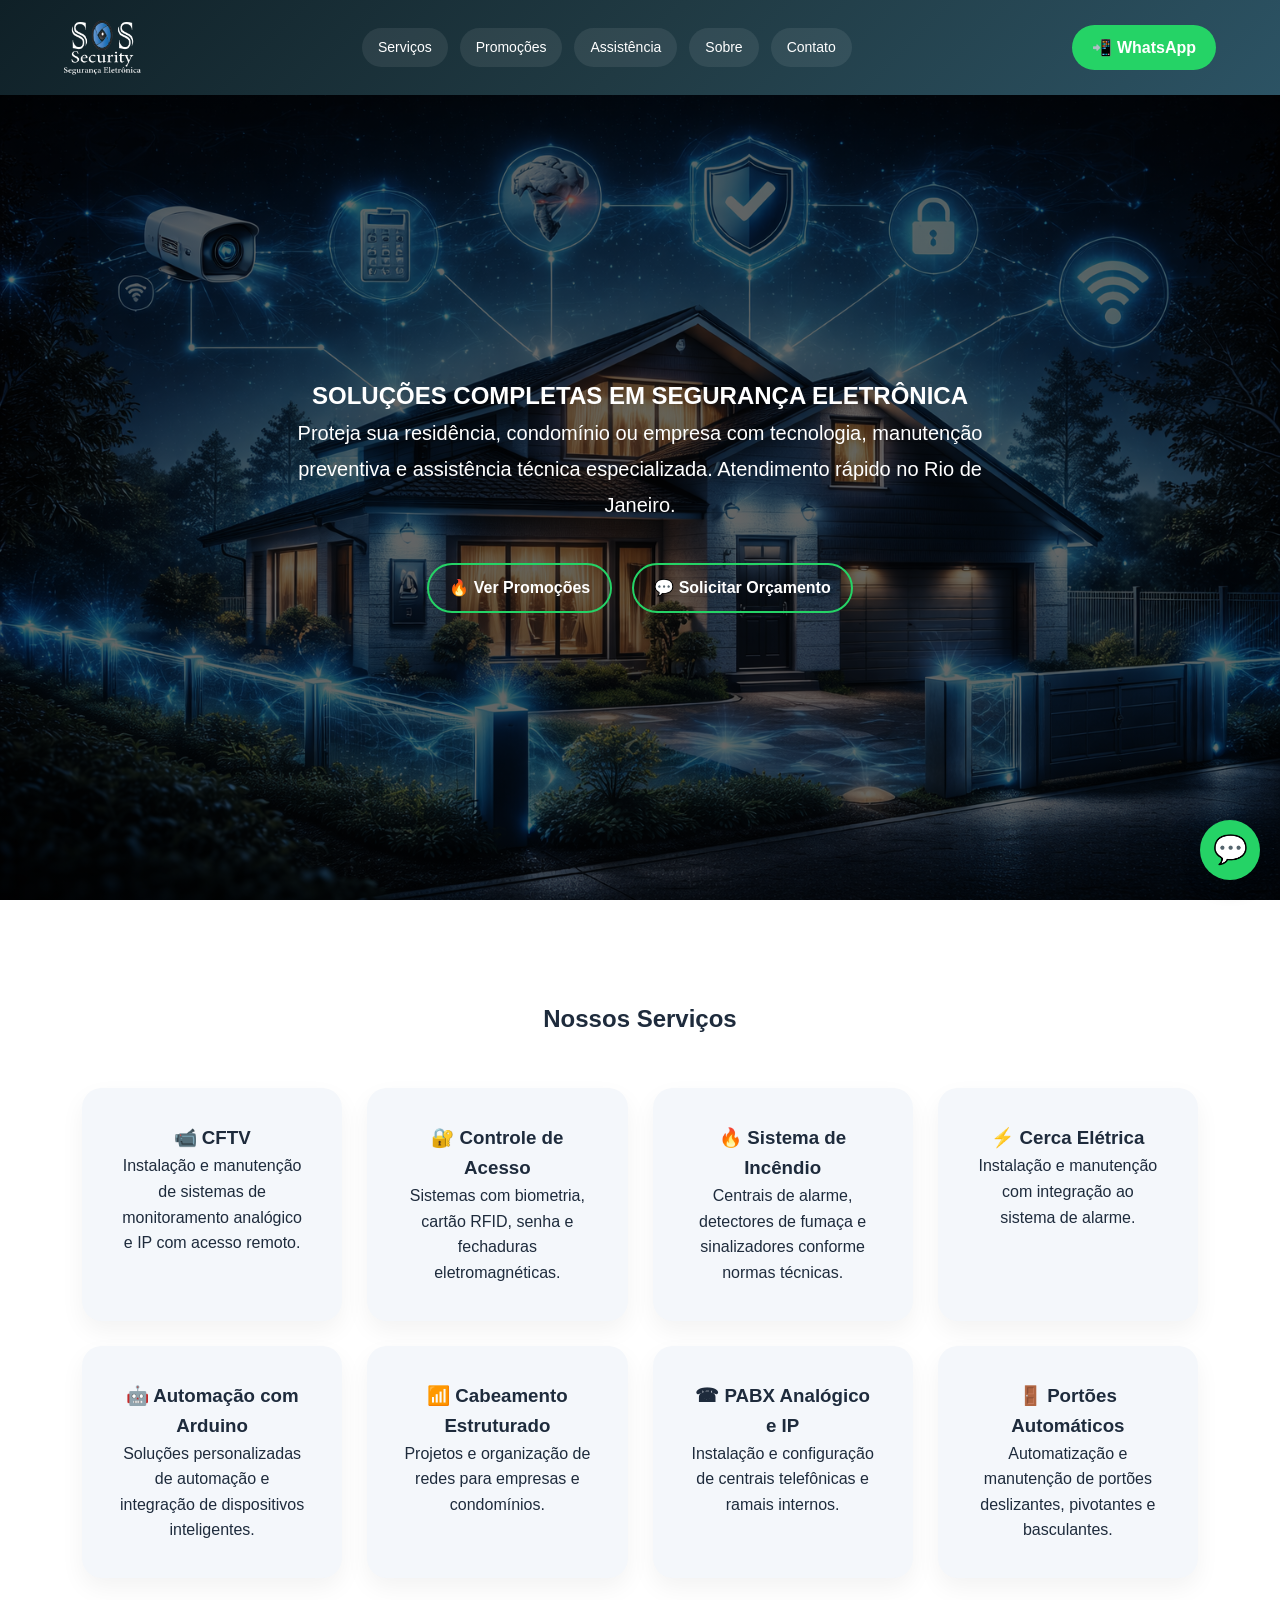
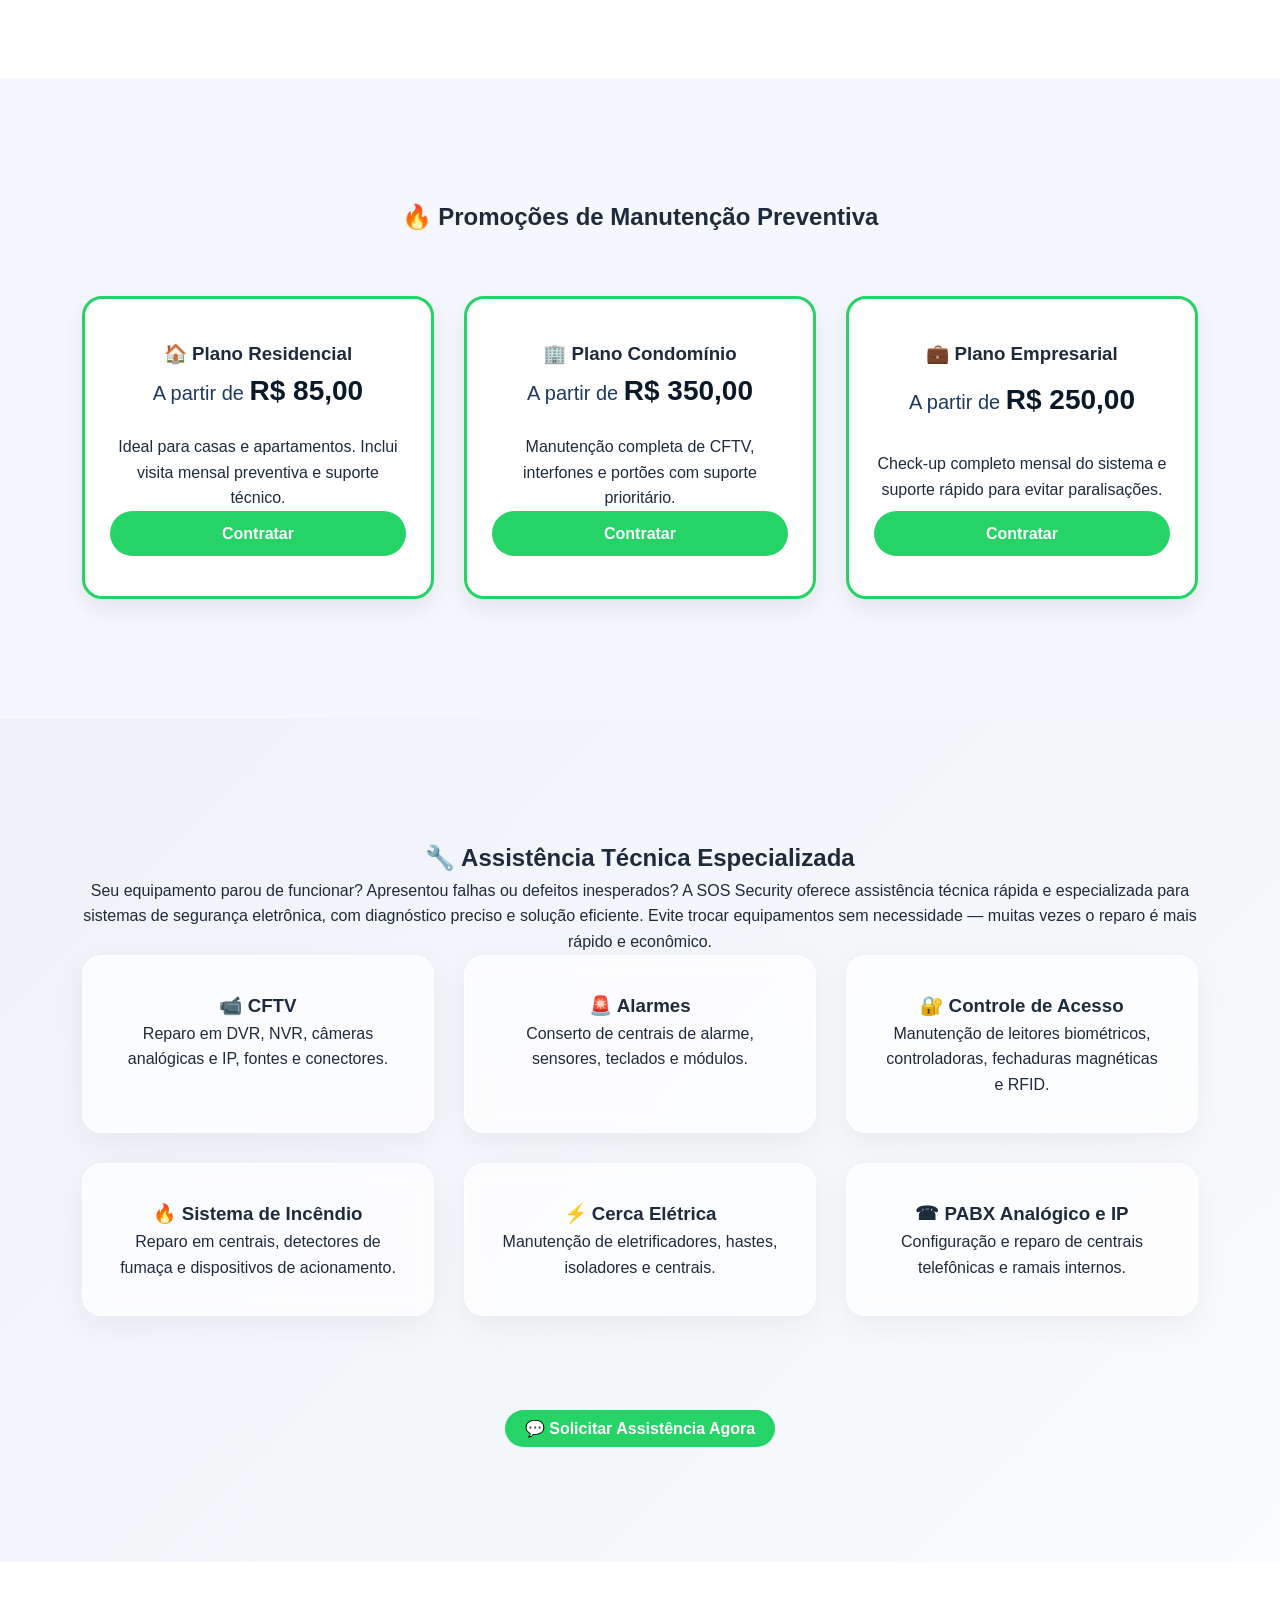
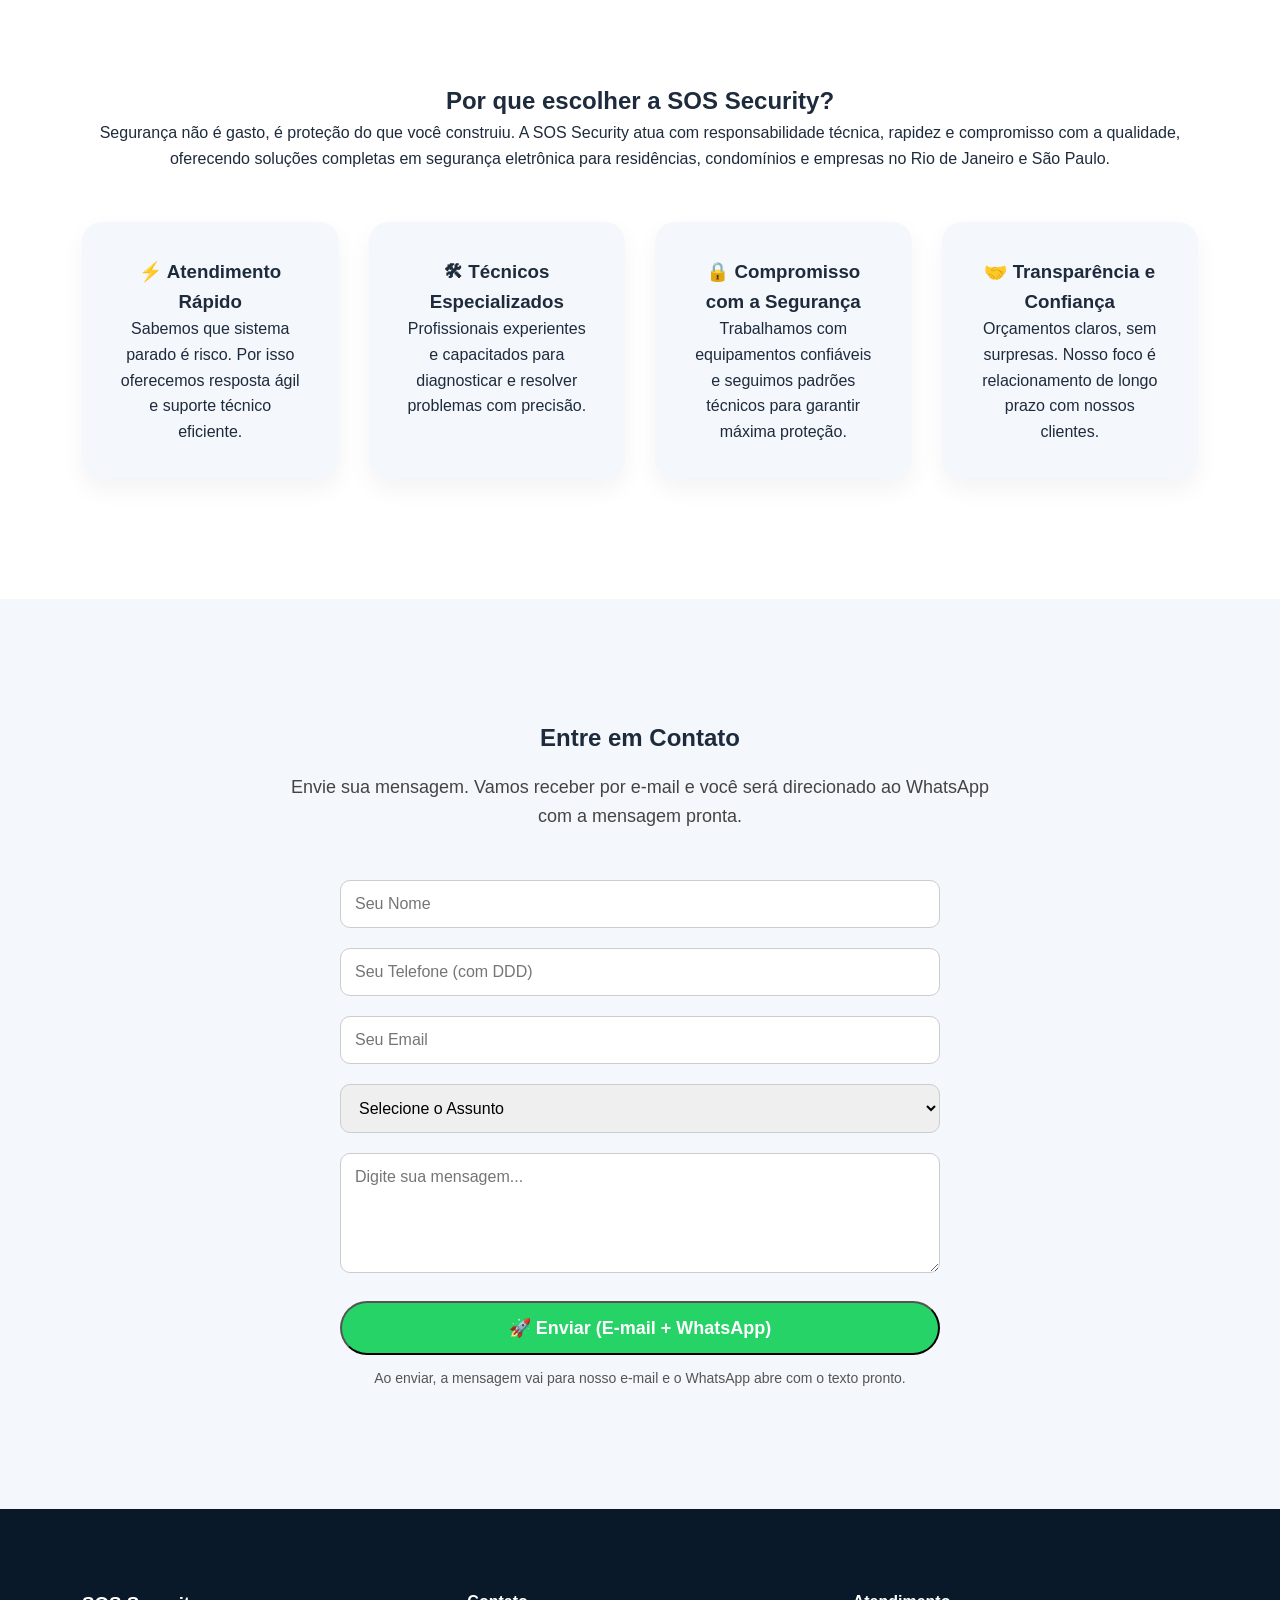
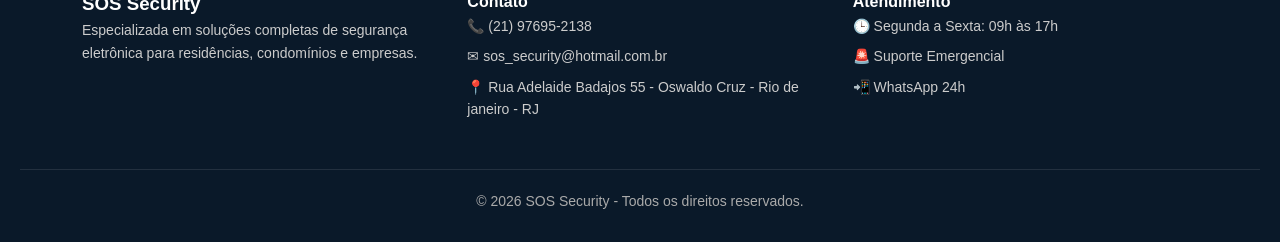
==== index.html @ 2a680254 "Initial commit" ====
<!DOCTYPE html>
<html lang="pt-BR">
<head>
    <meta charset="UTF-8">
    <meta name="viewport" content="width=device-width, initial-scale=1.0">
    <title>SOS Security | Segurança Eletrônica</title>
    <meta name="description" content="Soluções completas em segurança eletrônica para residências, condomínios e empresas no Rio de Janeiro.">

    <link rel="stylesheet" href="style.css">
</head>
<body>



<!-- =========================
     HEADER
========================= -->
<header>
    <div class="container header-content">

        <a href="/" class="logo">
            <img src="images/logo.png" alt="SOS Security - Segurança Eletrônica">
        </a>

        <nav>
            <a href="#services">Serviços</a>
            <a href="#promocoes">Promoções</a>
            <a href="#assistencia">Assistência</a>
            <a href="#about">Sobre</a>
            <a href="#contato">Contato</a>
        </nav>

        <a href="https://wa.me/5521976952138" target="_blank" class="btn-primary">
            📲 WhatsApp
        </a>

    </div>
</header>

<!-- =========================
     HERO
========================= -->
<section class="hero">
    <div class="container hero-content">

        <h2>
            SOLUÇÕES COMPLETAS EM <span>SEGURANÇA ELETRÔNICA</span>
        </h2>

        <p>
            Proteja sua residência, condomínio ou empresa com tecnologia,
            manutenção preventiva e assistência técnica especializada.
            Atendimento rápido no Rio de Janeiro.
        </p>

        <div class="hero-buttons">
            <a href="#promocoes" class="btn-secondary">
            🔥 Ver Promoções
            </a>

            <a href="https://wa.me/5521976952138?text=Olá! Quero um orçamento."
               target="_blank" class="btn-secondary">
               💬 Solicitar Orçamento
            </a>
        </div>

    </div>
</section>

<!-- =========================
     SERVIÇOS
========================= -->
<section class="services" id="services">
    <div class="container">
        <h2>Nossos Serviços</h2>

        <div class="services-grid">

            <div class="card">
                <h3>📹 CFTV</h3>
                <p>Instalação e manutenção de sistemas de monitoramento analógico e IP com acesso remoto.</p>
            </div>

            <div class="card">
                <h3>🔐 Controle de Acesso</h3>
                <p>Sistemas com biometria, cartão RFID, senha e fechaduras eletromagnéticas.</p>
            </div>

            <div class="card">
                <h3>🔥 Sistema de Incêndio</h3>
                <p>Centrais de alarme, detectores de fumaça e sinalizadores conforme normas técnicas.</p>
            </div>

            <div class="card">
                <h3>⚡ Cerca Elétrica</h3>
                <p>Instalação e manutenção com integração ao sistema de alarme.</p>
            </div>

            <div class="card">
                <h3>🤖 Automação com Arduino</h3>
                <p>Soluções personalizadas de automação e integração de dispositivos inteligentes.</p>
            </div>

            <div class="card">
                <h3>📶 Cabeamento Estruturado</h3>
                <p>Projetos e organização de redes para empresas e condomínios.</p>
            </div>

            <div class="card">
                <h3>☎ PABX Analógico e IP</h3>
                <p>Instalação e configuração de centrais telefônicas e ramais internos.</p>
            </div>

            <div class="card">
                <h3>🚪 Portões Automáticos</h3>
                <p>Automatização e manutenção de portões deslizantes, pivotantes e basculantes.</p>
            </div>

        </div>
    </div>
</section>

<!-- =========================
     PROMOÇÕES
========================= -->
<section class="promocoes" id="promocoes">
    <div class="container">
        <h2>🔥 Promoções de Manutenção Preventiva</h2>

        <div class="promo-grid">

            <div class="promo-card">
                <h3>🏠 Plano Residencial</h3>
                <div class="preco">A partir de <strong>R$ 85,00</strong></div>
                <p>Ideal para casas e apartamentos. Inclui visita mensal preventiva e suporte técnico.</p>
                <a href="https://wa.me/5521976952138" class="btn-primary">Contratar</a>
            </div>

            <div class="promo-card">
                <h3>🏢 Plano Condomínio</h3>
                <div class="preco">A partir de <strong>R$ 350,00</strong></div>
                <p>Manutenção completa de CFTV, interfones e portões com suporte prioritário.</p>
                <a href="https://wa.me/5521976952138" class="btn-primary">Contratar</a>
            </div>

            <div class="promo-card">
                <h3>💼 Plano Empresarial</h3>
                <div class="preco">A partir de <strong>R$ 250,00</strong></div>
                <p>Check-up completo mensal do sistema e suporte rápido para evitar paralisações.</p>
                <a href="https://wa.me/5521976952138" class="btn-primary">Contratar</a>
            </div>

        </div>
    </div>
</section>

<!-- ASSISTÊNCIA TÉCNICA -->
<section class="assistencia" id="assistencia">
    <div class="container">
        <h2>🔧 Assistência Técnica Especializada</h2>

        <p class="assistencia-descricao">
            Seu equipamento parou de funcionar? Apresentou falhas ou defeitos inesperados?
            A SOS Security oferece assistência técnica rápida e especializada para
            sistemas de segurança eletrônica, com diagnóstico preciso e solução eficiente.
            Evite trocar equipamentos sem necessidade — muitas vezes o reparo é mais
            rápido e econômico.
        </p>

        <div class="assistencia-grid">

            <div class="assist-card">
                <h3>📹 CFTV</h3>
                <p>Reparo em DVR, NVR, câmeras analógicas e IP, fontes e conectores.</p>
            </div>

            <div class="assist-card">
                <h3>🚨 Alarmes</h3>
                <p>Conserto de centrais de alarme, sensores, teclados e módulos.</p>
            </div>

            <div class="assist-card">
                <h3>🔐 Controle de Acesso</h3>
                <p>Manutenção de leitores biométricos, controladoras, fechaduras magnéticas e RFID.</p>
            </div>

            <div class="assist-card">
                <h3>🔥 Sistema de Incêndio</h3>
                <p>Reparo em centrais, detectores de fumaça e dispositivos de acionamento.</p>
            </div>

            <div class="assist-card">
                <h3>⚡ Cerca Elétrica</h3>
                <p>Manutenção de eletrificadores, hastes, isoladores e centrais.</p>
            </div>

            <div class="assist-card">
                <h3>☎ PABX Analógico e IP</h3>
                <p>Configuração e reparo de centrais telefônicas e ramais internos.</p>
            </div>

        </div>

        <div class="assistencia-cta">
            <a href="https://wa.me/5521976952138?text=Olá! Preciso de assistência técnica." 
               target="_blank" class="btn-primary">
               💬 Solicitar Assistência Agora
            </a>
        </div>

    </div>
</section>

<section class="about" id="about">
    <div class="container">
        <h2>Por que escolher a SOS Security?</h2>

        <p class="about-descricao">
            Segurança não é gasto, é proteção do que você construiu.
            A SOS Security atua com responsabilidade técnica, rapidez e compromisso
            com a qualidade, oferecendo soluções completas em segurança eletrônica
            para residências, condomínios e empresas no Rio de Janeiro e São Paulo.
        </p>

        <div class="about-grid">

            <div class="about-card">
                <h3>⚡ Atendimento Rápido</h3>
                <p>
                    Sabemos que sistema parado é risco. Por isso oferecemos
                    resposta ágil e suporte técnico eficiente.
                </p>
            </div>

            <div class="about-card">
                <h3>🛠 Técnicos Especializados</h3>
                <p>
                    Profissionais experientes e capacitados para diagnosticar
                    e resolver problemas com precisão.
                </p>
            </div>

            <div class="about-card">
                <h3>🔒 Compromisso com a Segurança</h3>
                <p>
                    Trabalhamos com equipamentos confiáveis e seguimos
                    padrões técnicos para garantir máxima proteção.
                </p>
            </div>

            <div class="about-card">
                <h3>🤝 Transparência e Confiança</h3>
                <p>
                    Orçamentos claros, sem surpresas. Nosso foco é relacionamento
                    de longo prazo com nossos clientes.
                </p>
            </div>

        </div>
    </div>
</section>

<!-- =========================
     FORMULÁRIO DE CONTATO (E-mail + WhatsApp)
========================= -->
<section class="contato" id="contato">
  <div class="container">
    <h2>Entre em Contato</h2>
    <p class="contato-descricao">
      Envie sua mensagem. Vamos receber por e-mail e você será direcionado ao WhatsApp com a mensagem pronta.
    </p>

    <!-- iframe oculto para enviar sem sair da página -->
    <iframe name="formTarget" style="display:none;"></iframe>

    <form
      id="contactForm"
      class="form-contato"
      action="https://formsubmit.co/cgismonti@gmail.com"
      method="POST"
      target="formTarget"
    >
      <!-- Configurações FormSubmit -->
      <input type="hidden" name="_captcha" value="false">
      <input type="hidden" name="_subject" value="Novo contato pelo site - SOS Security">
      <input type="hidden" name="_template" value="table">

      <div class="form-group">
        <input id="nome" type="text" name="Nome" placeholder="Seu Nome" required>
      </div>

      <div class="form-group">
        <input id="telefone" type="tel" name="Telefone" placeholder="Seu Telefone (com DDD)" required>
      </div>

      <div class="form-group">
        <input id="email" type="email" name="Email" placeholder="Seu Email" required>
      </div>

      <div class="form-group">
        <select id="assunto" name="Assunto" required>
          <option value="">Selecione o Assunto</option>
          <option value="Assistência Técnica">Assistência Técnica</option>
          <option value="Orçamento">Orçamento</option>
          <option value="Dúvidas">Dúvidas</option>
        </select>
      </div>

      <div class="form-group">
        <textarea id="mensagem" name="Mensagem" rows="5" placeholder="Digite sua mensagem..." required></textarea>
      </div>

      <button type="submit" class="btn-primary">
        🚀 Enviar (E-mail + WhatsApp)
      </button>

      <p class="form-aviso">
        Ao enviar, a mensagem vai para nosso e-mail e o WhatsApp abre com o texto pronto.
      </p>
    </form>
  </div>
</section>

<footer id="footer">
    <div class="container footer-grid">

        <div class="footer-col">
            <h3>SOS Security</h3>
            <p>
                Especializada em soluções completas de segurança eletrônica
                para residências, condomínios e empresas.
            </p>
        </div>

        <div class="footer-col">
            <h4>Contato</h4>
            <p>📞 (21) 97695-2138</p>
            <p>✉ sos_security@hotmail.com.br</p>
            <p>📍 Rua Adelaide Badajos 55 - Oswaldo Cruz - Rio de janeiro - RJ</p>
        </div>

        <div class="footer-col">
            <h4>Atendimento</h4>
            <p>🕒 Segunda a Sexta: 09h às 17h</p>
            <p>🚨 Suporte Emergencial</p>
            <p>📲 WhatsApp 24h</p>
        </div>

    </div>

    <div class="footer-bottom">
        <p>© 2026 SOS Security - Todos os direitos reservados.</p>
    </div>
</footer>

<a href="https://wa.me/5521976952138" target="_blank" class="floating-whatsapp">💬</a>

<script src="script.js"></script>
</body>
</html>
---- style.css ----
/* =========================
   RESET
========================= */

* {
    margin: 0;
    padding: 0;
    box-sizing: border-box;
}

body {
    font-family: Arial, sans-serif;
    line-height: 1.6;
    color: #1e2b3c;
    background: #ffffff;
}

.container {
    width: 90%;
    max-width: 1200px;
    margin: auto;
}

/* =========================
   TOP BAR - CLARA DEFINITIVA
========================= */

.top-bar {
    background: #e9f2fb !important;
    color: #1e2b3c !important;
    font-size: 14px;
    padding: 10px 0;
}

.top-bar span {
    font-weight: 500;
}


/* =========================
   HEADER FIXO INTEGRADO AO HERO
========================= */

header {
    position: fixed;
    top: 0;
    left: 0;
    width: 100%;
    padding: 20px 0;
    background: linear-gradient(135deg, #0f2027, #203a43, #2c5364);
    z-index: 1000;
}

.header-content {
    display: flex;
    justify-content: space-between;
    align-items: center;
}

.logo img {
    height: 55px;
    width: auto;
    display: block;
}

/* =========================
   MENU BOTÃO COM ZOOM
========================= */

nav {
    display: flex;
    gap: 12px;
}

nav a {
    background: rgba(255,255,255,0.08);
    padding: 8px 16px;
    border-radius: 30px;
    text-decoration: none;
    color: white;
    font-weight: 500;
    font-size: 14px;
    transition: all 0.3s ease;
}

nav a:hover {
    background: #25D366;
    transform: scale(1.1);
    box-shadow: 0 8px 20px rgba(37,211,102,0.4);
}

/* =========================
   BOTÕES
========================= */

.btn-primary {
    background: #25D366;
    color: white;
    padding: 10px 20px;
    border-radius: 30px;
    text-decoration: none;
    font-weight: bold;
    transition: 0.3s;
}

.btn-primary:hover {
    background: #1ebe5d;
}

.btn-secondary {
    background: transparent;
    border: 2px solid #25D366;
    color: white;
    padding: 10px 20px;
    border-radius: 30px;
    text-decoration: none;
    font-weight: bold;
    transition: 0.3s;
}

.btn-secondary:hover {
    background: #25D366;
}

/* =========================
   HERO COM IMAGEM DE FUNDO
========================= */

.hero {
    margin-top: 90px; /* mesma altura do header */
    
    background:
        linear-gradient(rgba(0,0,0,0.6), rgba(0,0,0,0.6)),
        url("images/hero-bg.png");

    background-size:cover;
    background-position: center 10%;
    background-repeat: no-repeat;

    min-height: calc(100vh - 90px);
    display: flex;
    align-items: center;
    justify-content: center;

    color: white;
    text-align: center;
}

./* =========================
   HERO TEXTO MODERNO
========================= */

.hero h2 {
    font-family: 'Orbitron', sans-serif;
    font-size: 48px;
    font-weight: 700;
    text-transform: uppercase;
    letter-spacing: 2px;
    margin-bottom: 20px;
    color: #25D366;

    animation: glowText 2s ease-in-out infinite alternate;
}

   

.hero p {
    font-family: 'Poppins', sans-serif;
    font-size: 20px;
    max-width: 750px;
    margin: auto;
    line-height: 1.8;
    margin-bottom: 40px;
}

.hero-buttons {
    display: flex;
    justify-content: center;
    gap: 20px;
    flex-wrap: wrap;
}

/* =========================
   SERVIÇOS
========================= */

.services {
    padding: 100px 20px;
    text-align: center;
}

.services-grid {
    display: grid;
    grid-template-columns: repeat(auto-fit, minmax(260px, 1fr));
    gap: 25px;
    margin-top: 50px;
}

.card {
    background: #f4f7fb;
    padding: 35px;
    border-radius: 20px;
    box-shadow: 0 10px 25px rgba(0,0,0,0.05);
    transition: 0.3s;
}

.card:hover {
    transform: translateY(-8px);
    box-shadow: 0 15px 35px rgba(0,0,0,0.12);
}

/* =========================
   PROMOÇÕES
========================= */

.promocoes {
    background: #f4f7fb;
    padding: 120px 20px;
    text-align: center;
}

.promo-grid {
    display: grid;
    grid-template-columns: repeat(auto-fit, minmax(280px, 1fr));
    gap: 30px;
    margin-top: 60px;
}

.promo-card {
    background: white;
    padding: 40px 25px;
    border-radius: 20px;
    border: 3px solid #25D366;
    box-shadow: 0 10px 25px rgba(0,0,0,0.08);
    transition: 0.3s;
    display: flex;
    flex-direction: column;
    justify-content: space-between;
}

.promo-card:hover {
    transform: translateY(-8px);
}

.preco {
    font-size: 20px;
    margin-bottom: 20px;
    color: #1e3a5f;
}

.preco strong {
    font-size: 28px;
    color: #0a1929;
}

/* =========================
   ASSISTÊNCIA PREMIUM
========================= */

.assistencia {
    background: linear-gradient(135deg, #eef2f7, #f9fbfd);
    padding: 120px 20px;
    text-align: center;
}

.assistencia-grid {
    display: grid;
    grid-template-columns: repeat(auto-fit, minmax(260px, 1fr));
    gap: 30px;
}

.assist-card {
    background: rgba(255, 255, 255, 0.7);
    backdrop-filter: blur(10px);
    padding: 35px;
    border-radius: 20px;
    border: 1px solid rgba(255,255,255,0.8);
    box-shadow: 0 10px 30px rgba(0,0,0,0.05);
    transition: 0.4s;
}

.assist-card:hover {
    transform: translateY(-8px);
    box-shadow: 0 15px 35px rgba(0,0,0,0.12);
}

/* =========================
   SOBRE
========================= */

.about {
    padding: 120px 20px;
    text-align: center;
}

/* =========================
   ABOUT - 4 CARDS NA MESMA LINHA
========================= */

.about-grid {
    display: grid;
    grid-template-columns: repeat(4, 1fr);
    gap: 30px;
    margin-top: 50px;
}

.about-card {
    background: #f4f7fb;
    padding: 35px;
    border-radius: 20px;
    box-shadow: 0 10px 25px rgba(0,0,0,0.05);
    transition: 0.3s;
}

.about-card:hover {
    transform: translateY(-8px);
    box-shadow: 0 15px 35px rgba(0,0,0,0.12);
}

/* =========================
   FOOTER
========================= */

footer {
    background: #0a1929;
    color: white;
    padding: 80px 20px 30px 20px;
}

.footer-grid {
    display: grid;
    grid-template-columns: repeat(auto-fit, minmax(220px, 1fr));
    gap: 40px;
    margin-bottom: 40px;
}

.footer-col p {
    margin-bottom: 8px;
    font-size: 14px;
    color: #ccc;
}

.footer-bottom {
    text-align: center;
    border-top: 1px solid rgba(255,255,255,0.1);
    padding-top: 20px;
    font-size: 14px;
    color: #aaa;
}

/* =========================
   WHATSAPP FLUTUANTE
========================= */

.floating-whatsapp {
    position: fixed;
    bottom: 20px;
    right: 20px;
    background: #25D366;
    width: 60px;
    height: 60px;
    border-radius: 50%;
    display: flex;
    align-items: center;
    justify-content: center;
    font-size: 28px;
    text-decoration: none;
    color: white;
    box-shadow: 0 8px 20px rgba(0,0,0,0.2);
}

.assistencia-cta {
    margin-top: 100px;
}

/* =========================
   FORMULÁRIO DE CONTATO
========================= */

.contato {
    padding: 120px 20px;
    background: #f4f7fb;
    text-align: center;
}

.contato h2 {
    margin-bottom: 15px;
}

.contato-descricao {
    max-width: 700px;
    margin: 0 auto 50px auto;
    font-size: 18px;
    color: #444;
}

.form-contato {
    max-width: 600px;
    margin: auto;
}

.form-group {
    margin-bottom: 20px;
}

.form-contato input,
.form-contato select,
.form-contato textarea {
    width: 100%;
    padding: 14px;
    border-radius: 10px;
    border: 1px solid #ccc;
    font-size: 16px;
    font-family: inherit;
    transition: 0.3s;
}

.form-contato input:focus,
.form-contato select:focus,
.form-contato textarea:focus {
    outline: none;
    border-color: #25D366;
    box-shadow: 0 0 8px rgba(37,211,102,0.3);
}

.form-contato button {
    width: 100%;
    padding: 14px;
    font-size: 18px;
}

.form-aviso{
  margin-top: 12px;
  font-size: 14px;
  color: #555;
}
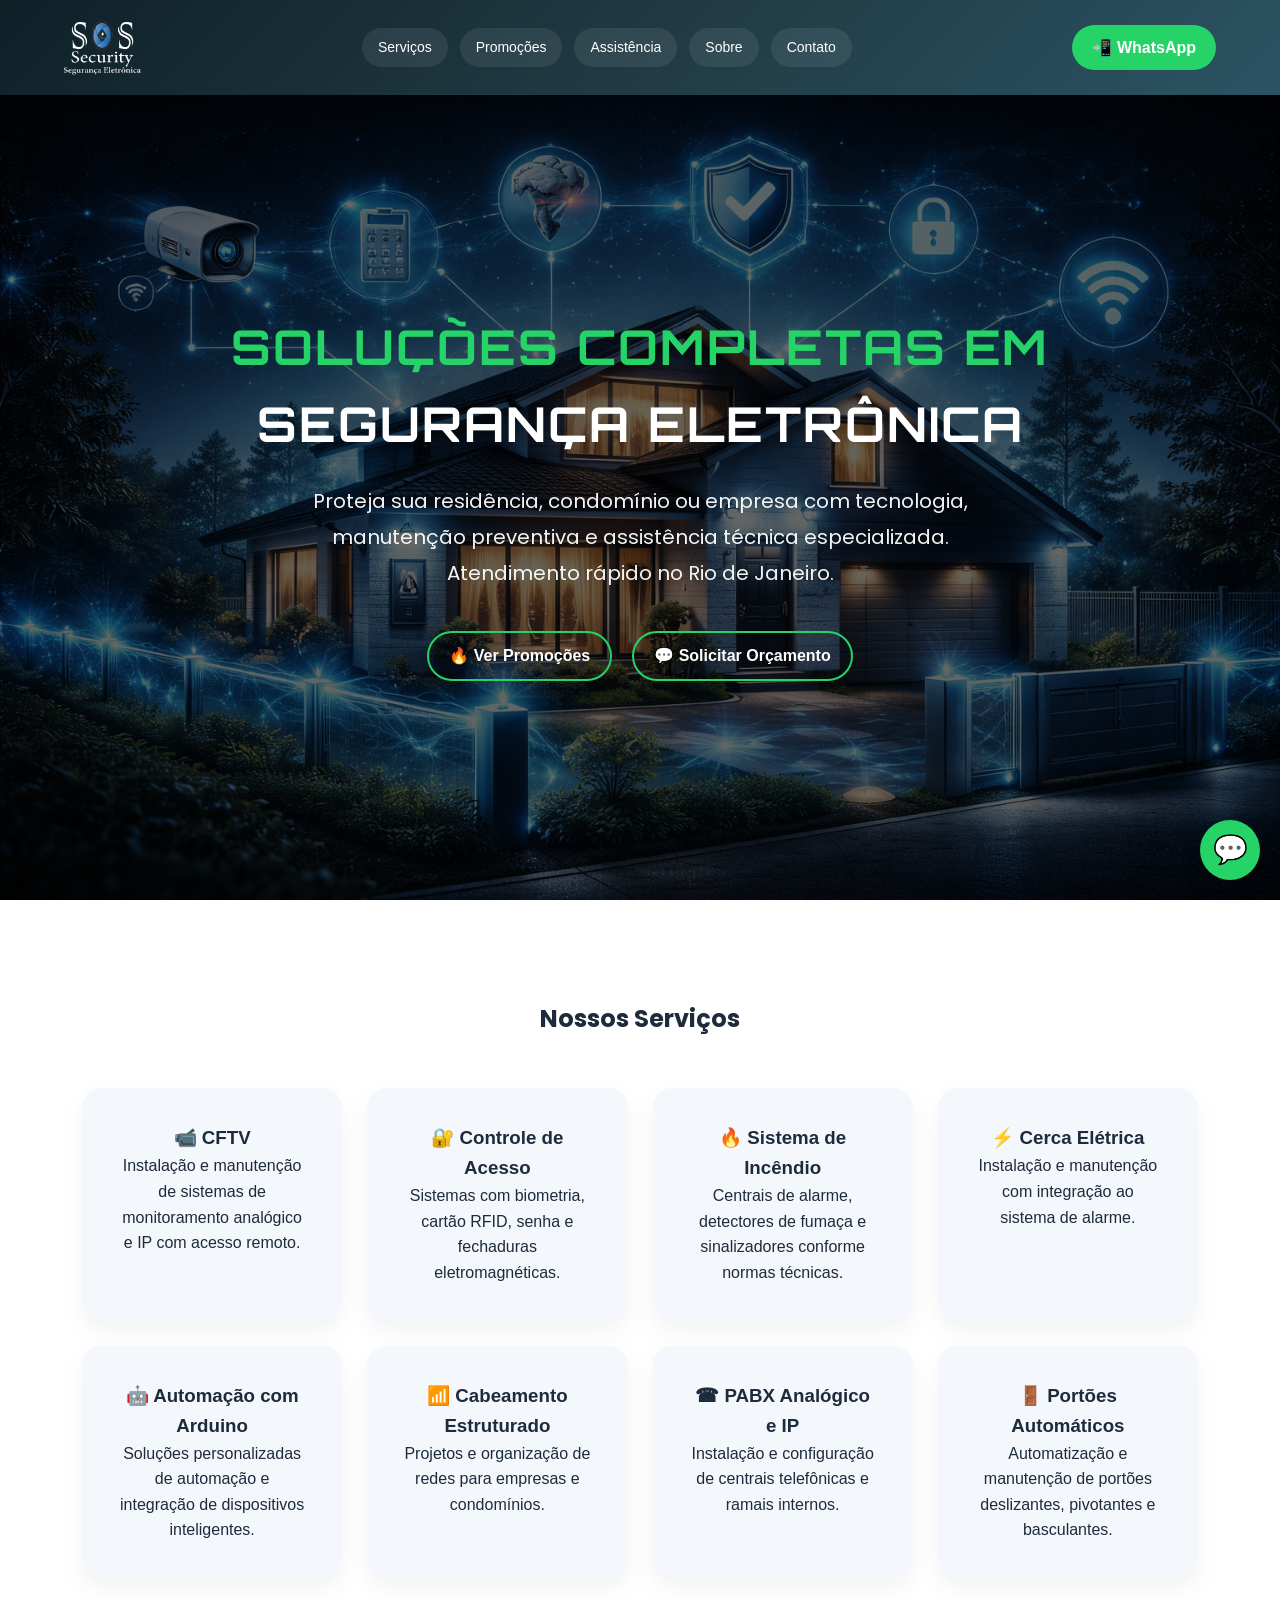
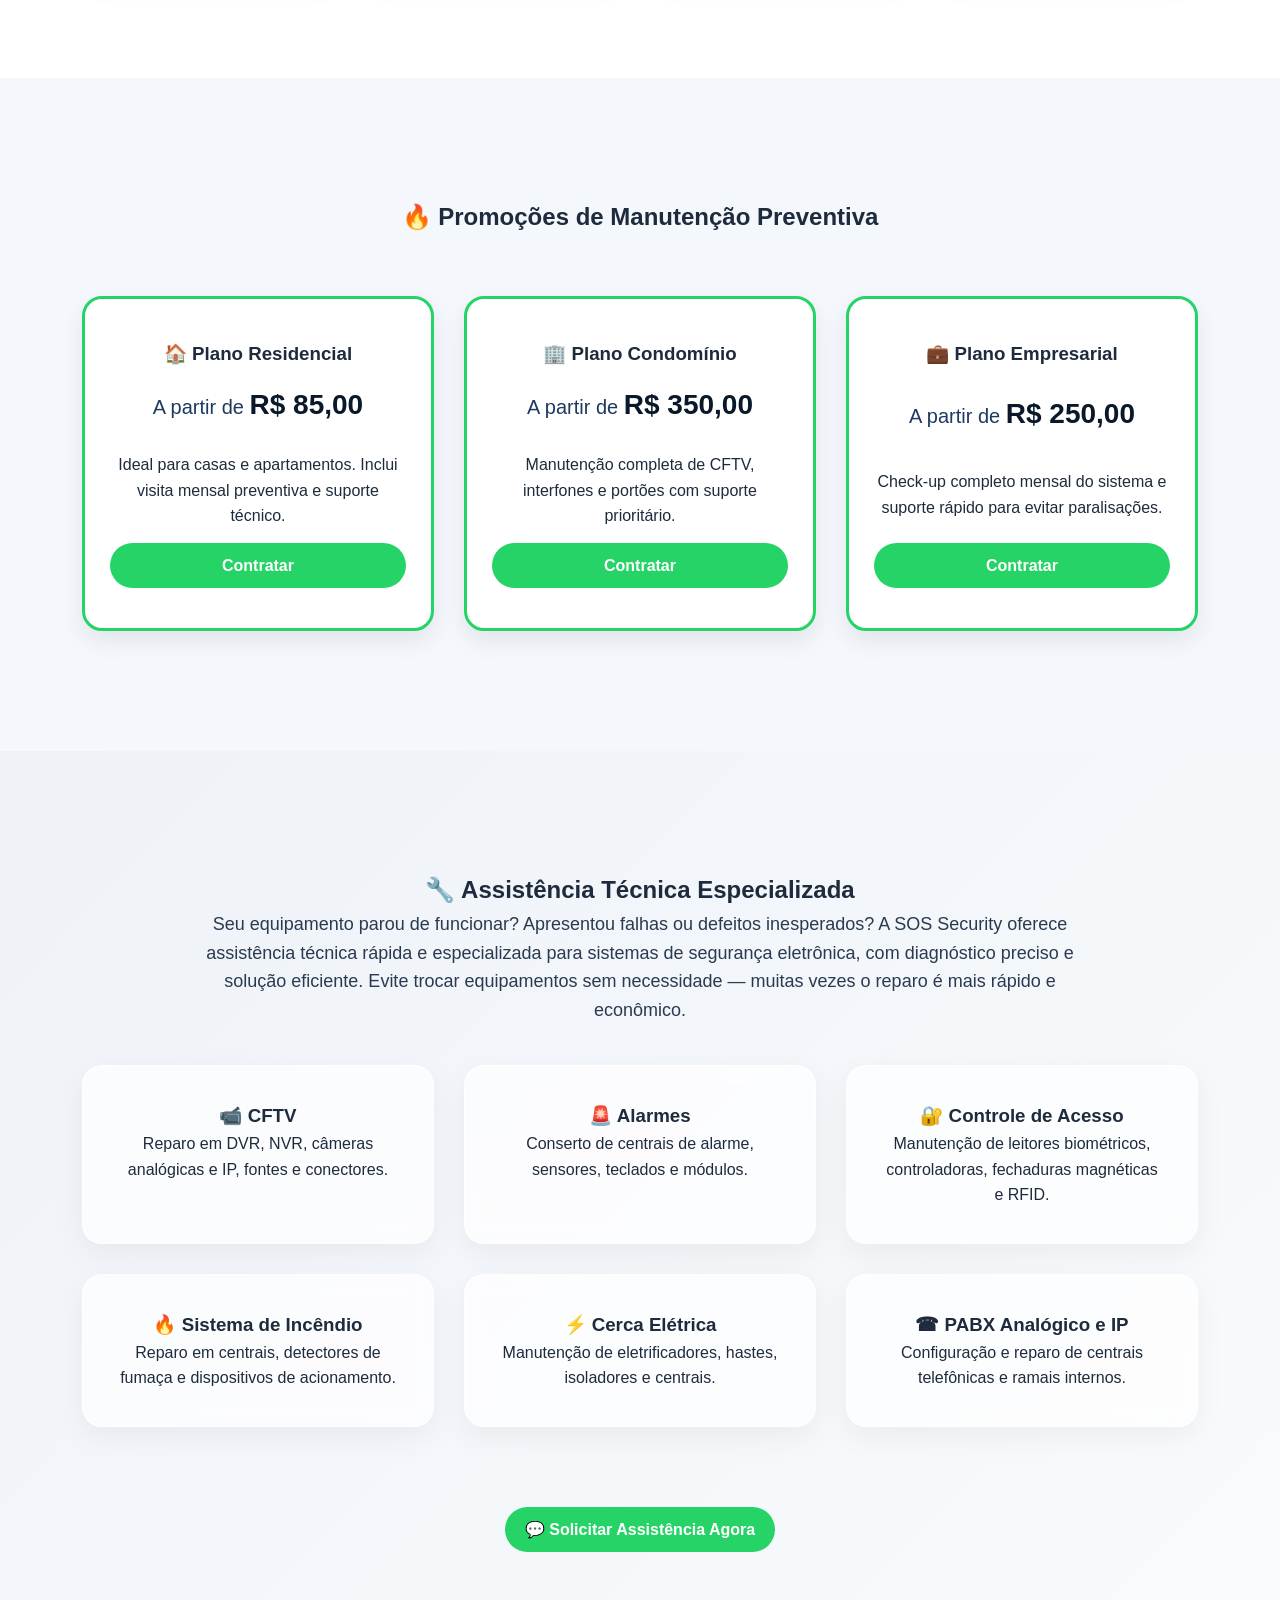
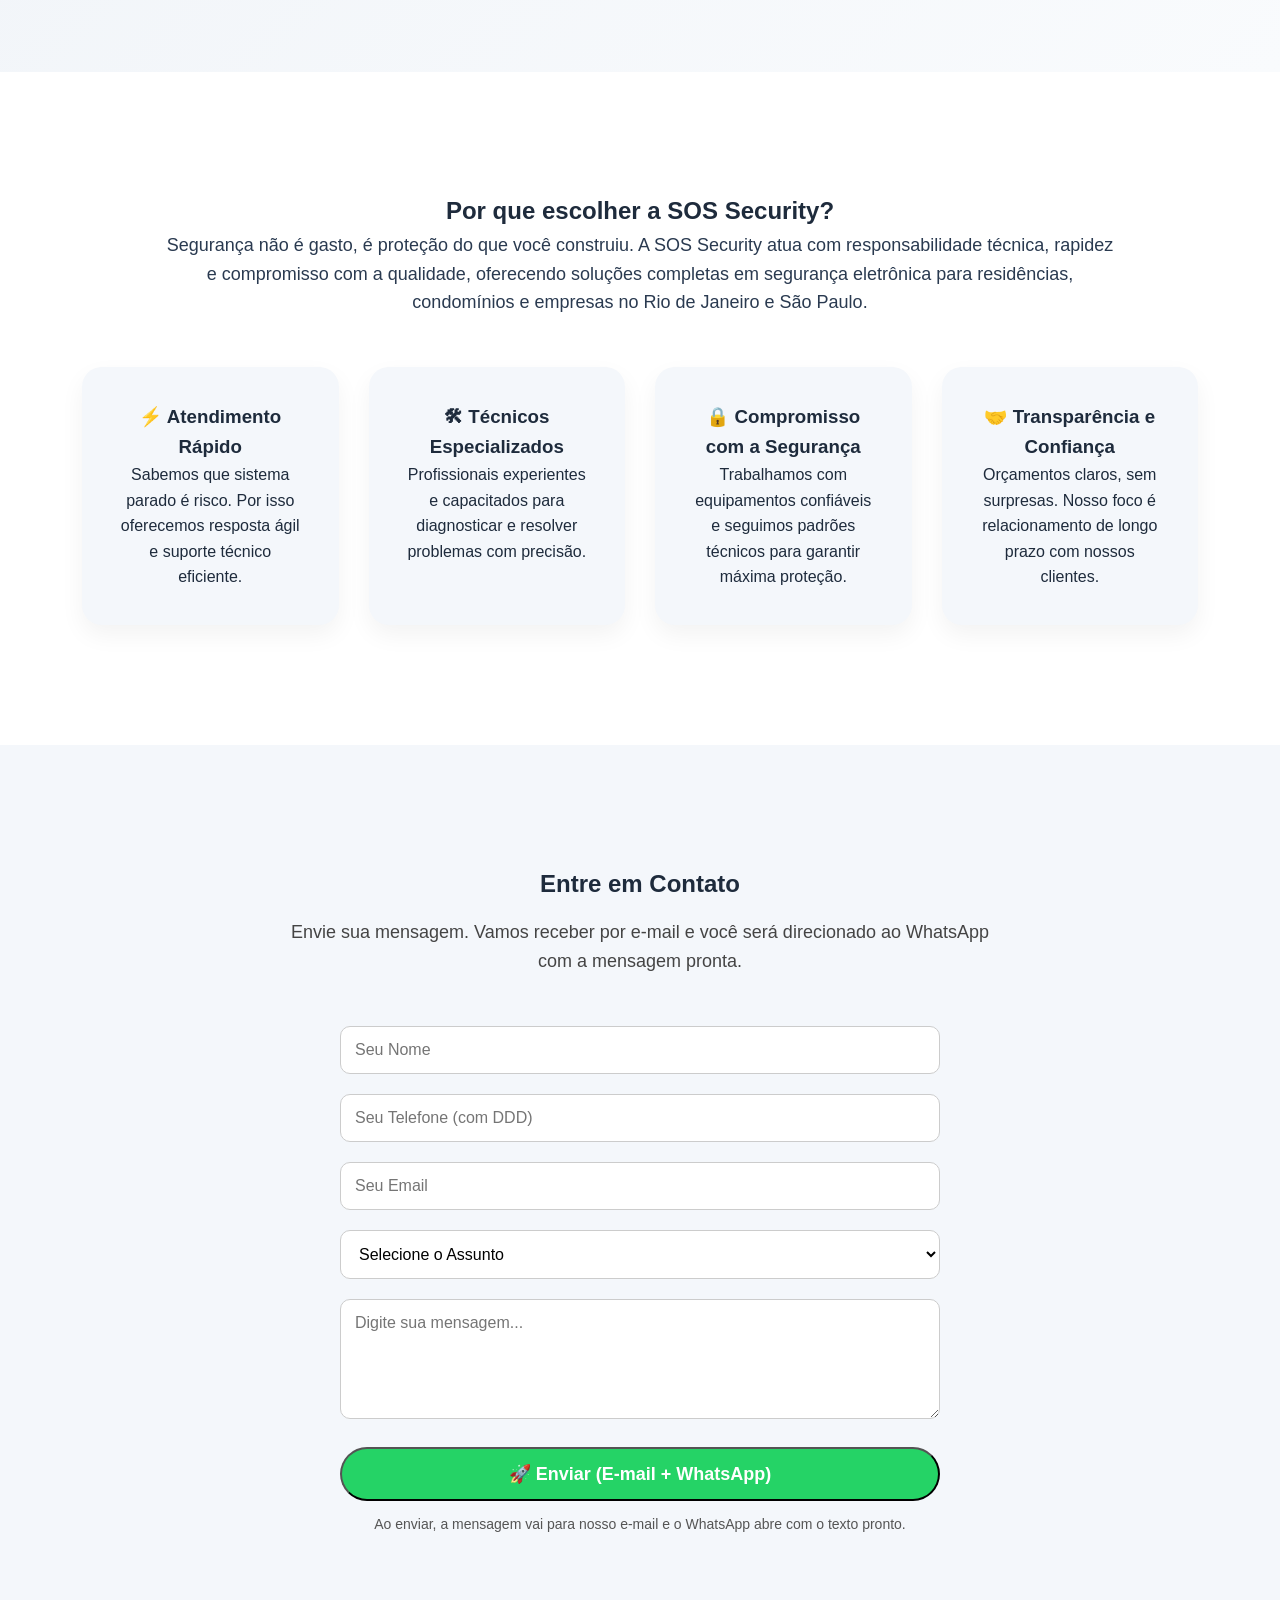
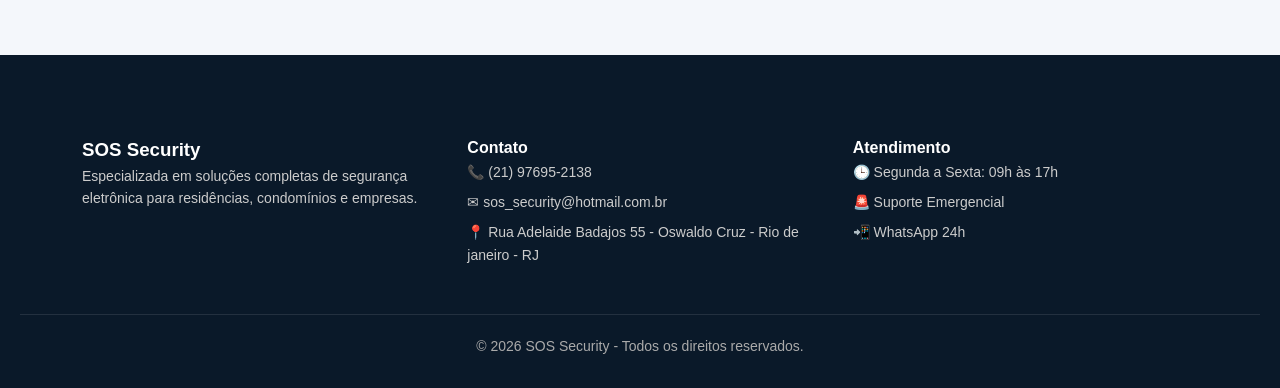
==== commit 5df32803: "Projeto SOS Security corrigido Mobile" ====
--- a/index.html
+++ b/index.html
@@ -1,360 +1,376 @@
 <!DOCTYPE html>
 <html lang="pt-BR">
 <head>
-    <meta charset="UTF-8">
-    <meta name="viewport" content="width=device-width, initial-scale=1.0">
-    <title>SOS Security | Segurança Eletrônica</title>
-    <meta name="description" content="Soluções completas em segurança eletrônica para residências, condomínios e empresas no Rio de Janeiro.">
-
-    <link rel="stylesheet" href="style.css">
+  <!-- =====================================================
+       SOS SECURITY - SITE INSTITUCIONAL
+       Estrutura:
+       Header | Hero | Serviços | Promoções | Assistência
+       Sobre | Contato | Footer
+  ====================================================== -->
+  <meta charset="UTF-8" />
+  <meta name="viewport" content="width=device-width, initial-scale=1.0" />
+
+  <title>SOS Security | Segurança Eletrônica</title>
+  <meta name="description" content="Soluções completas em segurança eletrônica para residências, condomínios e empresas no Rio de Janeiro." />
+
+  <!-- Fontes (para Orbitron e Poppins do seu CSS) -->
+  <link rel="preconnect" href="https://fonts.googleapis.com">
+  <link rel="preconnect" href="https://fonts.gstatic.com" crossorigin>
+  <link href="https://fonts.googleapis.com/css2?family=Orbitron:wght@600;700&family=Poppins:wght@400;500;600;700&display=swap" rel="stylesheet">
+
+  <link rel="stylesheet" href="style.css" />
 </head>
+
 <body>
 
-
-
-<!-- =========================
-     HEADER
-========================= -->
-<header>
+  <!-- =========================
+       HEADER FIXO
+       - Logo
+       - Menu (desktop)
+       - Menu hambúrguer (mobile)
+       - CTA WhatsApp
+  ========================= -->
+  <header>
     <div class="container header-content">
 
-        <a href="/" class="logo">
-            <img src="images/logo.png" alt="SOS Security - Segurança Eletrônica">
+      <!-- Logo (clique volta ao topo / home) -->
+      <a href="/" class="logo" aria-label="SOS Security - Início">
+        <img src="images/logo.png" alt="SOS Security - Segurança Eletrônica" />
+      </a>
+
+      <!-- Botão menu mobile (aparece em telas menores) -->
+      <button class="menu-toggle" aria-label="Abrir menu" aria-expanded="false" aria-controls="mainNav">
+        ☰
+      </button>
+
+      <!-- Navegação principal -->
+      <nav id="mainNav" class="main-nav" aria-label="Menu principal">
+        <a href="#services">Serviços</a>
+        <a href="#promocoes">Promoções</a>
+        <a href="#assistencia">Assistência</a>
+        <a href="#about">Sobre</a>
+        <a href="#contato">Contato</a>
+
         </a>
-
-        <nav>
-            <a href="#services">Serviços</a>
-            <a href="#promocoes">Promoções</a>
-            <a href="#assistencia">Assistência</a>
-            <a href="#about">Sobre</a>
-            <a href="#contato">Contato</a>
-        </nav>
-
-        <a href="https://wa.me/5521976952138" target="_blank" class="btn-primary">
-            📲 WhatsApp
+      </nav>
+
+      <!-- CTA WhatsApp (desktop) -->
+      <a href="https://wa.me/5521976952138" target="_blank" class="btn-primary btn-whatsapp-desktop">
+        📲 WhatsApp
+      </a>
+
+    </div>
+  </header>
+
+  <!-- =========================
+       HERO
+       - Impacto + CTAs
+  ========================= -->
+  <section class="hero" id="topo">
+    <div class="container hero-content">
+      <h2>
+        SOLUÇÕES COMPLETAS EM <span>SEGURANÇA ELETRÔNICA</span>
+      </h2>
+
+      <p>
+        Proteja sua residência, condomínio ou empresa com tecnologia,
+        manutenção preventiva e assistência técnica especializada.
+        Atendimento rápido no Rio de Janeiro.
+      </p>
+
+      <div class="hero-buttons">
+        <a href="#promocoes" class="btn-secondary">
+          🔥 Ver Promoções
         </a>
 
-    </div>
-</header>
-
-<!-- =========================
-     HERO
-========================= -->
-<section class="hero">
-    <div class="container hero-content">
-
-        <h2>
-            SOLUÇÕES COMPLETAS EM <span>SEGURANÇA ELETRÔNICA</span>
-        </h2>
-
+        <a href="https://wa.me/5521976952138?text=Olá! Quero um orçamento."
+           target="_blank"
+           class="btn-secondary">
+          💬 Solicitar Orçamento
+        </a>
+      </div>
+    </div>
+  </section>
+
+  <!-- =========================
+       SERVIÇOS
+  ========================= -->
+  <section class="services" id="services">
+    <div class="container">
+      <h2>Nossos Serviços</h2>
+
+      <div class="services-grid">
+        <div class="card">
+          <h3>📹 CFTV</h3>
+          <p>Instalação e manutenção de sistemas de monitoramento analógico e IP com acesso remoto.</p>
+        </div>
+
+        <div class="card">
+          <h3>🔐 Controle de Acesso</h3>
+          <p>Sistemas com biometria, cartão RFID, senha e fechaduras eletromagnéticas.</p>
+        </div>
+
+        <div class="card">
+          <h3>🔥 Sistema de Incêndio</h3>
+          <p>Centrais de alarme, detectores de fumaça e sinalizadores conforme normas técnicas.</p>
+        </div>
+
+        <div class="card">
+          <h3>⚡ Cerca Elétrica</h3>
+          <p>Instalação e manutenção com integração ao sistema de alarme.</p>
+        </div>
+
+        <div class="card">
+          <h3>🤖 Automação com Arduino</h3>
+          <p>Soluções personalizadas de automação e integração de dispositivos inteligentes.</p>
+        </div>
+
+        <div class="card">
+          <h3>📶 Cabeamento Estruturado</h3>
+          <p>Projetos e organização de redes para empresas e condomínios.</p>
+        </div>
+
+        <div class="card">
+          <h3>☎ PABX Analógico e IP</h3>
+          <p>Instalação e configuração de centrais telefônicas e ramais internos.</p>
+        </div>
+
+        <div class="card">
+          <h3>🚪 Portões Automáticos</h3>
+          <p>Automatização e manutenção de portões deslizantes, pivotantes e basculantes.</p>
+        </div>
+      </div>
+    </div>
+  </section>
+
+  <!-- =========================
+       PROMOÇÕES
+  ========================= -->
+  <section class="promocoes" id="promocoes">
+    <div class="container">
+      <h2>🔥 Promoções de Manutenção Preventiva</h2>
+
+      <div class="promo-grid">
+        <div class="promo-card">
+          <h3>🏠 Plano Residencial</h3>
+          <div class="preco">A partir de <strong>R$ 85,00</strong></div>
+          <p>Ideal para casas e apartamentos. Inclui visita mensal preventiva e suporte técnico.</p>
+          <a href="https://wa.me/5521976952138" class="btn-primary" target="_blank">Contratar</a>
+        </div>
+
+        <div class="promo-card">
+          <h3>🏢 Plano Condomínio</h3>
+          <div class="preco">A partir de <strong>R$ 350,00</strong></div>
+          <p>Manutenção completa de CFTV, interfones e portões com suporte prioritário.</p>
+          <a href="https://wa.me/5521976952138" class="btn-primary" target="_blank">Contratar</a>
+        </div>
+
+        <div class="promo-card">
+          <h3>💼 Plano Empresarial</h3>
+          <div class="preco">A partir de <strong>R$ 250,00</strong></div>
+          <p>Check-up completo mensal do sistema e suporte rápido para evitar paralisações.</p>
+          <a href="https://wa.me/5521976952138" class="btn-primary" target="_blank">Contratar</a>
+        </div>
+      </div>
+    </div>
+  </section>
+
+  <!-- =========================
+       ASSISTÊNCIA TÉCNICA
+  ========================= -->
+  <section class="assistencia" id="assistencia">
+    <div class="container">
+      <h2>🔧 Assistência Técnica Especializada</h2>
+
+      <p class="assistencia-descricao">
+        Seu equipamento parou de funcionar? Apresentou falhas ou defeitos inesperados?
+        A SOS Security oferece assistência técnica rápida e especializada para
+        sistemas de segurança eletrônica, com diagnóstico preciso e solução eficiente.
+        Evite trocar equipamentos sem necessidade — muitas vezes o reparo é mais
+        rápido e econômico.
+      </p>
+
+      <div class="assistencia-grid">
+        <div class="assist-card">
+          <h3>📹 CFTV</h3>
+          <p>Reparo em DVR, NVR, câmeras analógicas e IP, fontes e conectores.</p>
+        </div>
+
+        <div class="assist-card">
+          <h3>🚨 Alarmes</h3>
+          <p>Conserto de centrais de alarme, sensores, teclados e módulos.</p>
+        </div>
+
+        <div class="assist-card">
+          <h3>🔐 Controle de Acesso</h3>
+          <p>Manutenção de leitores biométricos, controladoras, fechaduras magnéticas e RFID.</p>
+        </div>
+
+        <div class="assist-card">
+          <h3>🔥 Sistema de Incêndio</h3>
+          <p>Reparo em centrais, detectores de fumaça e dispositivos de acionamento.</p>
+        </div>
+
+        <div class="assist-card">
+          <h3>⚡ Cerca Elétrica</h3>
+          <p>Manutenção de eletrificadores, hastes, isoladores e centrais.</p>
+        </div>
+
+        <div class="assist-card">
+          <h3>☎ PABX Analógico e IP</h3>
+          <p>Configuração e reparo de centrais telefônicas e ramais internos.</p>
+        </div>
+      </div>
+
+      <div class="assistencia-cta">
+        <a href="https://wa.me/5521976952138?text=Olá! Preciso de assistência técnica."
+           target="_blank"
+           class="btn-primary">
+          💬 Solicitar Assistência Agora
+        </a>
+      </div>
+    </div>
+  </section>
+
+  <!-- =========================
+       SOBRE
+  ========================= -->
+  <section class="about" id="about">
+    <div class="container">
+      <h2>Por que escolher a SOS Security?</h2>
+
+      <p class="about-descricao">
+        Segurança não é gasto, é proteção do que você construiu.
+        A SOS Security atua com responsabilidade técnica, rapidez e compromisso
+        com a qualidade, oferecendo soluções completas em segurança eletrônica
+        para residências, condomínios e empresas no Rio de Janeiro e São Paulo.
+      </p>
+
+      <div class="about-grid">
+        <div class="about-card">
+          <h3>⚡ Atendimento Rápido</h3>
+          <p>Sabemos que sistema parado é risco. Por isso oferecemos resposta ágil e suporte técnico eficiente.</p>
+        </div>
+
+        <div class="about-card">
+          <h3>🛠 Técnicos Especializados</h3>
+          <p>Profissionais experientes e capacitados para diagnosticar e resolver problemas com precisão.</p>
+        </div>
+
+        <div class="about-card">
+          <h3>🔒 Compromisso com a Segurança</h3>
+          <p>Trabalhamos com equipamentos confiáveis e seguimos padrões técnicos para garantir máxima proteção.</p>
+        </div>
+
+        <div class="about-card">
+          <h3>🤝 Transparência e Confiança</h3>
+          <p>Orçamentos claros, sem surpresas. Nosso foco é relacionamento de longo prazo com nossos clientes.</p>
+        </div>
+      </div>
+    </div>
+  </section>
+
+  <!-- =========================
+       CONTATO (E-mail + WhatsApp)
+       - Envia via FormSubmit
+       - Abre WhatsApp com mensagem pronta
+  ========================= -->
+  <section class="contato" id="contato">
+    <div class="container">
+      <h2>Entre em Contato</h2>
+      <p class="contato-descricao">
+        Envie sua mensagem. Vamos receber por e-mail e você será direcionado ao WhatsApp com a mensagem pronta.
+      </p>
+
+      <!-- iframe oculto para enviar sem sair da página -->
+      <iframe name="formTarget" class="sr-only" title="Envio de formulário"></iframe>
+
+      <form
+        id="contactForm"
+        class="form-contato"
+        action="https://formsubmit.co/cgismonti@gmail.com"
+        method="POST"
+        target="formTarget"
+      >
+        <!-- Configurações FormSubmit -->
+        <input type="hidden" name="_captcha" value="false">
+        <input type="hidden" name="_subject" value="Novo contato pelo site - SOS Security">
+        <input type="hidden" name="_template" value="table">
+
+        <div class="form-group">
+          <input id="nome" type="text" name="Nome" placeholder="Seu Nome" required>
+        </div>
+
+        <div class="form-group">
+          <input id="telefone" type="tel" name="Telefone" placeholder="Seu Telefone (com DDD)" required>
+        </div>
+
+        <div class="form-group">
+          <input id="email" type="email" name="Email" placeholder="Seu Email" required>
+        </div>
+
+        <div class="form-group">
+          <select id="assunto" name="Assunto" required>
+            <option value="">Selecione o Assunto</option>
+            <option value="Assistência Técnica">Assistência Técnica</option>
+            <option value="Orçamento">Orçamento</option>
+            <option value="Dúvidas">Dúvidas</option>
+          </select>
+        </div>
+
+        <div class="form-group">
+          <textarea id="mensagem" name="Mensagem" rows="5" placeholder="Digite sua mensagem..." required></textarea>
+        </div>
+
+        <button type="submit" class="btn-primary">
+          🚀 Enviar (E-mail + WhatsApp)
+        </button>
+
+        <p class="form-aviso">
+          Ao enviar, a mensagem vai para nosso e-mail e o WhatsApp abre com o texto pronto.
+        </p>
+      </form>
+    </div>
+  </section>
+
+  <!-- =========================
+       FOOTER
+  ========================= -->
+  <footer id="footer">
+    <div class="container footer-grid">
+      <div class="footer-col">
+        <h3>SOS Security</h3>
         <p>
-            Proteja sua residência, condomínio ou empresa com tecnologia,
-            manutenção preventiva e assistência técnica especializada.
-            Atendimento rápido no Rio de Janeiro.
+          Especializada em soluções completas de segurança eletrônica
+          para residências, condomínios e empresas.
         </p>
-
-        <div class="hero-buttons">
-            <a href="#promocoes" class="btn-secondary">
-            🔥 Ver Promoções
-            </a>
-
-            <a href="https://wa.me/5521976952138?text=Olá! Quero um orçamento."
-               target="_blank" class="btn-secondary">
-               💬 Solicitar Orçamento
-            </a>
-        </div>
-
-    </div>
-</section>
-
-<!-- =========================
-     SERVIÇOS
-========================= -->
-<section class="services" id="services">
-    <div class="container">
-        <h2>Nossos Serviços</h2>
-
-        <div class="services-grid">
-
-            <div class="card">
-                <h3>📹 CFTV</h3>
-                <p>Instalação e manutenção de sistemas de monitoramento analógico e IP com acesso remoto.</p>
-            </div>
-
-            <div class="card">
-                <h3>🔐 Controle de Acesso</h3>
-                <p>Sistemas com biometria, cartão RFID, senha e fechaduras eletromagnéticas.</p>
-            </div>
-
-            <div class="card">
-                <h3>🔥 Sistema de Incêndio</h3>
-                <p>Centrais de alarme, detectores de fumaça e sinalizadores conforme normas técnicas.</p>
-            </div>
-
-            <div class="card">
-                <h3>⚡ Cerca Elétrica</h3>
-                <p>Instalação e manutenção com integração ao sistema de alarme.</p>
-            </div>
-
-            <div class="card">
-                <h3>🤖 Automação com Arduino</h3>
-                <p>Soluções personalizadas de automação e integração de dispositivos inteligentes.</p>
-            </div>
-
-            <div class="card">
-                <h3>📶 Cabeamento Estruturado</h3>
-                <p>Projetos e organização de redes para empresas e condomínios.</p>
-            </div>
-
-            <div class="card">
-                <h3>☎ PABX Analógico e IP</h3>
-                <p>Instalação e configuração de centrais telefônicas e ramais internos.</p>
-            </div>
-
-            <div class="card">
-                <h3>🚪 Portões Automáticos</h3>
-                <p>Automatização e manutenção de portões deslizantes, pivotantes e basculantes.</p>
-            </div>
-
-        </div>
-    </div>
-</section>
-
-<!-- =========================
-     PROMOÇÕES
-========================= -->
-<section class="promocoes" id="promocoes">
-    <div class="container">
-        <h2>🔥 Promoções de Manutenção Preventiva</h2>
-
-        <div class="promo-grid">
-
-            <div class="promo-card">
-                <h3>🏠 Plano Residencial</h3>
-                <div class="preco">A partir de <strong>R$ 85,00</strong></div>
-                <p>Ideal para casas e apartamentos. Inclui visita mensal preventiva e suporte técnico.</p>
-                <a href="https://wa.me/5521976952138" class="btn-primary">Contratar</a>
-            </div>
-
-            <div class="promo-card">
-                <h3>🏢 Plano Condomínio</h3>
-                <div class="preco">A partir de <strong>R$ 350,00</strong></div>
-                <p>Manutenção completa de CFTV, interfones e portões com suporte prioritário.</p>
-                <a href="https://wa.me/5521976952138" class="btn-primary">Contratar</a>
-            </div>
-
-            <div class="promo-card">
-                <h3>💼 Plano Empresarial</h3>
-                <div class="preco">A partir de <strong>R$ 250,00</strong></div>
-                <p>Check-up completo mensal do sistema e suporte rápido para evitar paralisações.</p>
-                <a href="https://wa.me/5521976952138" class="btn-primary">Contratar</a>
-            </div>
-
-        </div>
-    </div>
-</section>
-
-<!-- ASSISTÊNCIA TÉCNICA -->
-<section class="assistencia" id="assistencia">
-    <div class="container">
-        <h2>🔧 Assistência Técnica Especializada</h2>
-
-        <p class="assistencia-descricao">
-            Seu equipamento parou de funcionar? Apresentou falhas ou defeitos inesperados?
-            A SOS Security oferece assistência técnica rápida e especializada para
-            sistemas de segurança eletrônica, com diagnóstico preciso e solução eficiente.
-            Evite trocar equipamentos sem necessidade — muitas vezes o reparo é mais
-            rápido e econômico.
-        </p>
-
-        <div class="assistencia-grid">
-
-            <div class="assist-card">
-                <h3>📹 CFTV</h3>
-                <p>Reparo em DVR, NVR, câmeras analógicas e IP, fontes e conectores.</p>
-            </div>
-
-            <div class="assist-card">
-                <h3>🚨 Alarmes</h3>
-                <p>Conserto de centrais de alarme, sensores, teclados e módulos.</p>
-            </div>
-
-            <div class="assist-card">
-                <h3>🔐 Controle de Acesso</h3>
-                <p>Manutenção de leitores biométricos, controladoras, fechaduras magnéticas e RFID.</p>
-            </div>
-
-            <div class="assist-card">
-                <h3>🔥 Sistema de Incêndio</h3>
-                <p>Reparo em centrais, detectores de fumaça e dispositivos de acionamento.</p>
-            </div>
-
-            <div class="assist-card">
-                <h3>⚡ Cerca Elétrica</h3>
-                <p>Manutenção de eletrificadores, hastes, isoladores e centrais.</p>
-            </div>
-
-            <div class="assist-card">
-                <h3>☎ PABX Analógico e IP</h3>
-                <p>Configuração e reparo de centrais telefônicas e ramais internos.</p>
-            </div>
-
-        </div>
-
-        <div class="assistencia-cta">
-            <a href="https://wa.me/5521976952138?text=Olá! Preciso de assistência técnica." 
-               target="_blank" class="btn-primary">
-               💬 Solicitar Assistência Agora
-            </a>
-        </div>
-
-    </div>
-</section>
-
-<section class="about" id="about">
-    <div class="container">
-        <h2>Por que escolher a SOS Security?</h2>
-
-        <p class="about-descricao">
-            Segurança não é gasto, é proteção do que você construiu.
-            A SOS Security atua com responsabilidade técnica, rapidez e compromisso
-            com a qualidade, oferecendo soluções completas em segurança eletrônica
-            para residências, condomínios e empresas no Rio de Janeiro e São Paulo.
-        </p>
-
-        <div class="about-grid">
-
-            <div class="about-card">
-                <h3>⚡ Atendimento Rápido</h3>
-                <p>
-                    Sabemos que sistema parado é risco. Por isso oferecemos
-                    resposta ágil e suporte técnico eficiente.
-                </p>
-            </div>
-
-            <div class="about-card">
-                <h3>🛠 Técnicos Especializados</h3>
-                <p>
-                    Profissionais experientes e capacitados para diagnosticar
-                    e resolver problemas com precisão.
-                </p>
-            </div>
-
-            <div class="about-card">
-                <h3>🔒 Compromisso com a Segurança</h3>
-                <p>
-                    Trabalhamos com equipamentos confiáveis e seguimos
-                    padrões técnicos para garantir máxima proteção.
-                </p>
-            </div>
-
-            <div class="about-card">
-                <h3>🤝 Transparência e Confiança</h3>
-                <p>
-                    Orçamentos claros, sem surpresas. Nosso foco é relacionamento
-                    de longo prazo com nossos clientes.
-                </p>
-            </div>
-
-        </div>
-    </div>
-</section>
-
-<!-- =========================
-     FORMULÁRIO DE CONTATO (E-mail + WhatsApp)
-========================= -->
-<section class="contato" id="contato">
-  <div class="container">
-    <h2>Entre em Contato</h2>
-    <p class="contato-descricao">
-      Envie sua mensagem. Vamos receber por e-mail e você será direcionado ao WhatsApp com a mensagem pronta.
-    </p>
-
-    <!-- iframe oculto para enviar sem sair da página -->
-    <iframe name="formTarget" style="display:none;"></iframe>
-
-    <form
-      id="contactForm"
-      class="form-contato"
-      action="https://formsubmit.co/cgismonti@gmail.com"
-      method="POST"
-      target="formTarget"
-    >
-      <!-- Configurações FormSubmit -->
-      <input type="hidden" name="_captcha" value="false">
-      <input type="hidden" name="_subject" value="Novo contato pelo site - SOS Security">
-      <input type="hidden" name="_template" value="table">
-
-      <div class="form-group">
-        <input id="nome" type="text" name="Nome" placeholder="Seu Nome" required>
-      </div>
-
-      <div class="form-group">
-        <input id="telefone" type="tel" name="Telefone" placeholder="Seu Telefone (com DDD)" required>
-      </div>
-
-      <div class="form-group">
-        <input id="email" type="email" name="Email" placeholder="Seu Email" required>
-      </div>
-
-      <div class="form-group">
-        <select id="assunto" name="Assunto" required>
-          <option value="">Selecione o Assunto</option>
-          <option value="Assistência Técnica">Assistência Técnica</option>
-          <option value="Orçamento">Orçamento</option>
-          <option value="Dúvidas">Dúvidas</option>
-        </select>
-      </div>
-
-      <div class="form-group">
-        <textarea id="mensagem" name="Mensagem" rows="5" placeholder="Digite sua mensagem..." required></textarea>
-      </div>
-
-      <button type="submit" class="btn-primary">
-        🚀 Enviar (E-mail + WhatsApp)
-      </button>
-
-      <p class="form-aviso">
-        Ao enviar, a mensagem vai para nosso e-mail e o WhatsApp abre com o texto pronto.
-      </p>
-    </form>
-  </div>
-</section>
-
-<footer id="footer">
-    <div class="container footer-grid">
-
-        <div class="footer-col">
-            <h3>SOS Security</h3>
-            <p>
-                Especializada em soluções completas de segurança eletrônica
-                para residências, condomínios e empresas.
-            </p>
-        </div>
-
-        <div class="footer-col">
-            <h4>Contato</h4>
-            <p>📞 (21) 97695-2138</p>
-            <p>✉ sos_security@hotmail.com.br</p>
-            <p>📍 Rua Adelaide Badajos 55 - Oswaldo Cruz - Rio de janeiro - RJ</p>
-        </div>
-
-        <div class="footer-col">
-            <h4>Atendimento</h4>
-            <p>🕒 Segunda a Sexta: 09h às 17h</p>
-            <p>🚨 Suporte Emergencial</p>
-            <p>📲 WhatsApp 24h</p>
-        </div>
-
+      </div>
+
+      <div class="footer-col">
+        <h4>Contato</h4>
+        <p>📞 (21) 97695-2138</p>
+        <p>✉ sos_security@hotmail.com.br</p>
+        <p>📍 Rua Adelaide Badajos 55 - Oswaldo Cruz - Rio de janeiro - RJ</p>
+      </div>
+
+      <div class="footer-col">
+        <h4>Atendimento</h4>
+        <p>🕒 Segunda a Sexta: 09h às 17h</p>
+        <p>🚨 Suporte Emergencial</p>
+        <p>📲 WhatsApp 24h</p>
+      </div>
     </div>
 
     <div class="footer-bottom">
-        <p>© 2026 SOS Security - Todos os direitos reservados.</p>
-    </div>
-</footer>
-
-<a href="https://wa.me/5521976952138" target="_blank" class="floating-whatsapp">💬</a>
-
-<script src="script.js"></script>
+      <p>© 2026 SOS Security - Todos os direitos reservados.</p>
+    </div>
+  </footer>
+
+  <!-- WhatsApp flutuante -->
+  <a href="https://wa.me/5521976952138" target="_blank" class="floating-whatsapp" aria-label="Abrir WhatsApp">
+    💬
+  </a>
+
+  <script src="script.js"></script>
 </body>
 </html>
--- a/style.css
+++ b/style.css
@@ -1,436 +1,578 @@
-/* =========================
-   RESET
-========================= */
-
+/* =====================================================
+   SOS SECURITY - ESTILO PRINCIPAL
+   Organização:
+   1) Reset / Base
+   2) Layout global
+   3) Header e menu
+   4) Botões
+   5) Hero
+   6) Seções (Serviços/Promoções/Assistência/Sobre)
+   7) Formulário
+   8) Footer e WhatsApp flutuante
+   9) Responsividade
+===================================================== */
+
+/* =========================
+   RESET / BASE
+========================= */
 * {
-    margin: 0;
-    padding: 0;
-    box-sizing: border-box;
+  margin: 0;
+  padding: 0;
+  box-sizing: border-box;
+}
+
+:root{
+  --green: #25D366;
+  --dark: #0a1929;
+  --text: #1e2b3c;
+  --soft: #f4f7fb;
+}
+
+html {
+  scroll-behavior: smooth;
 }
 
 body {
-    font-family: Arial, sans-serif;
-    line-height: 1.6;
-    color: #1e2b3c;
-    background: #ffffff;
-}
+  font-family: Arial, sans-serif;
+  line-height: 1.6;
+  color: var(--text);
+  background: #ffffff;
+}
+
+/* Evita o título da seção ficar escondido atrás do header fixo */
+section { scroll-margin-top: 110px; }
 
 .container {
-    width: 90%;
-    max-width: 1200px;
-    margin: auto;
-}
-
-/* =========================
-   TOP BAR - CLARA DEFINITIVA
-========================= */
-
-.top-bar {
-    background: #e9f2fb !important;
-    color: #1e2b3c !important;
-    font-size: 14px;
-    padding: 10px 0;
-}
-
-.top-bar span {
-    font-weight: 500;
-}
-
-
-/* =========================
-   HEADER FIXO INTEGRADO AO HERO
-========================= */
-
+  width: 90%;
+  max-width: 1200px;
+  margin: auto;
+}
+
+/* Classe utilitária (iframe escondido) */
+.sr-only{
+  position: absolute;
+  width: 1px; height: 1px;
+  padding: 0; margin: -1px;
+  overflow: hidden; clip: rect(0,0,0,0);
+  border: 0;
+}
+
+/* =========================
+   HEADER FIXO
+   - Desktop: menu horizontal + CTA WhatsApp
+   - Mobile: botão ☰ e menu dropdown
+========================= */
 header {
-    position: fixed;
-    top: 0;
-    left: 0;
-    width: 100%;
-    padding: 20px 0;
-    background: linear-gradient(135deg, #0f2027, #203a43, #2c5364);
-    z-index: 1000;
+  position: fixed;
+  top: 0; left: 0;
+  width: 100%;
+  padding: 20px 0;
+  background: linear-gradient(135deg, #0f2027, #203a43, #2c5364);
+  z-index: 1000;
+  transition: 0.25s ease;
+}
+
+header.active{
+  box-shadow: 0 10px 30px rgba(0,0,0,0.18);
 }
 
 .header-content {
-    display: flex;
-    justify-content: space-between;
-    align-items: center;
+  display: flex;
+  justify-content: space-between;
+  align-items: center;
+  gap: 14px;
+  position: relative; /* para dropdown no mobile */
 }
 
 .logo img {
-    height: 55px;
-    width: auto;
-    display: block;
-}
-
-/* =========================
-   MENU BOTÃO COM ZOOM
-========================= */
-
-nav {
-    display: flex;
-    gap: 12px;
-}
-
-nav a {
-    background: rgba(255,255,255,0.08);
-    padding: 8px 16px;
-    border-radius: 30px;
-    text-decoration: none;
-    color: white;
-    font-weight: 500;
-    font-size: 14px;
-    transition: all 0.3s ease;
-}
-
-nav a:hover {
-    background: #25D366;
-    transform: scale(1.1);
-    box-shadow: 0 8px 20px rgba(37,211,102,0.4);
-}
+  height: 55px;
+  width: auto;
+  display: block;
+}
+
+/* =========================
+   MENU DESKTOP
+========================= */
+.main-nav {
+  display: flex;
+  gap: 12px;
+  align-items: center;
+}
+
+.main-nav a {
+  background: rgba(255,255,255,0.08);
+  padding: 8px 16px;
+  border-radius: 30px;
+  text-decoration: none;
+  color: white;
+  font-weight: 500;
+  font-size: 14px;
+  transition: all 0.3s ease;
+}
+
+.main-nav a:hover {
+  background: var(--green);
+  transform: scale(1.06);
+  box-shadow: 0 8px 20px rgba(37,211,102,0.35);
+}
+
+/* Botão menu mobile (só aparece em telas pequenas) */
+.menu-toggle {
+  display: none;
+  border: 0;
+  background: rgba(255,255,255,0.10);
+  color: #fff;
+  padding: 10px 14px;
+  border-radius: 12px;
+  font-size: 20px;
+  cursor: pointer;
+}
+
+/* WhatsApp CTA: desktop / mobile */
+.btn-whatsapp-desktop { display: inline-flex; }
+/*.nav-whatsapp { display: none; }/* /* aparece no mobile dentro do dropdown */
 
 /* =========================
    BOTÕES
 ========================= */
-
 .btn-primary {
-    background: #25D366;
-    color: white;
-    padding: 10px 20px;
-    border-radius: 30px;
-    text-decoration: none;
-    font-weight: bold;
-    transition: 0.3s;
+  background: var(--green);
+  color: white;
+  padding: 10px 20px;
+  border-radius: 30px;
+  text-decoration: none;
+  font-weight: bold;
+  transition: 0.3s;
+  display: inline-flex;
+  align-items: center;
+  justify-content: center;
+  gap: 8px;
 }
 
 .btn-primary:hover {
-    background: #1ebe5d;
+  background: #1ebe5d;
 }
 
 .btn-secondary {
-    background: transparent;
-    border: 2px solid #25D366;
-    color: white;
-    padding: 10px 20px;
-    border-radius: 30px;
-    text-decoration: none;
-    font-weight: bold;
-    transition: 0.3s;
+  background: transparent;
+  border: 2px solid var(--green);
+  color: white;
+  padding: 10px 20px;
+  border-radius: 30px;
+  text-decoration: none;
+  font-weight: bold;
+  transition: 0.3s;
+  display: inline-flex;
+  align-items: center;
+  justify-content: center;
+  gap: 8px;
 }
 
 .btn-secondary:hover {
-    background: #25D366;
-}
-
-/* =========================
-   HERO COM IMAGEM DE FUNDO
-========================= */
-
+  background: var(--green);
+}
+
+/* =========================
+   HERO
+   - Desktop mantém impacto
+   - Mobile ajusta tamanho e empilha botões
+========================= */
 .hero {
-    margin-top: 90px; /* mesma altura do header */
-    
-    background:
-        linear-gradient(rgba(0,0,0,0.6), rgba(0,0,0,0.6)),
-        url("images/hero-bg.png");
-
-    background-size:cover;
-    background-position: center 10%;
-    background-repeat: no-repeat;
-
-    min-height: calc(100vh - 90px);
-    display: flex;
-    align-items: center;
-    justify-content: center;
-
-    color: white;
-    text-align: center;
-}
-
-./* =========================
-   HERO TEXTO MODERNO
-========================= */
+  margin-top: 90px; /* mesma altura do header */
+  background:
+    linear-gradient(rgba(0,0,0,0.6), rgba(0,0,0,0.6)),
+    url("images/hero-bg.png");
+  background-size: cover;
+  background-position: center 10%;
+  background-repeat: no-repeat;
+
+  min-height: calc(100vh - 90px);
+  display: flex;
+  align-items: center;
+  justify-content: center;
+
+  color: white;
+  text-align: center;
+}
+
+.hero-content{
+  padding: 40px 0;
+}
 
 .hero h2 {
-    font-family: 'Orbitron', sans-serif;
-    font-size: 48px;
-    font-weight: 700;
-    text-transform: uppercase;
-    letter-spacing: 2px;
-    margin-bottom: 20px;
-    color: #25D366;
-
-    animation: glowText 2s ease-in-out infinite alternate;
-}
-
-   
+  font-family: 'Orbitron', sans-serif;
+  font-size: 48px;
+  font-weight: 700;
+  text-transform: uppercase;
+  letter-spacing: 2px;
+  margin-bottom: 20px;
+  color: var(--green);
+  animation: glowText 2s ease-in-out infinite alternate;
+}
+
+@keyframes glowText {
+  0% { text-shadow: 0 0 10px rgba(37,211,102,0.25); }
+  100% { text-shadow: 0 0 20px rgba(37,211,102,0.55); }
+}
+
+.hero h2 span{
+  color: #fff;
+}
 
 .hero p {
-    font-family: 'Poppins', sans-serif;
-    font-size: 20px;
-    max-width: 750px;
-    margin: auto;
-    line-height: 1.8;
-    margin-bottom: 40px;
+  font-family: 'Poppins', sans-serif;
+  font-size: 20px;
+  max-width: 750px;
+  margin: 0 auto 40px auto;
+  line-height: 1.8;
+  opacity: 0.95;
 }
 
 .hero-buttons {
-    display: flex;
-    justify-content: center;
-    gap: 20px;
-    flex-wrap: wrap;
+  display: flex;
+  justify-content: center;
+  gap: 20px;
+  flex-wrap: wrap;
 }
 
 /* =========================
    SERVIÇOS
 ========================= */
-
 .services {
-    padding: 100px 20px;
-    text-align: center;
+  padding: 100px 20px;
+  text-align: center;
+}
+
+.services h2{
+  font-family: 'Poppins', sans-serif;
 }
 
 .services-grid {
-    display: grid;
-    grid-template-columns: repeat(auto-fit, minmax(260px, 1fr));
-    gap: 25px;
-    margin-top: 50px;
+  display: grid;
+  grid-template-columns: repeat(auto-fit, minmax(260px, 1fr));
+  gap: 25px;
+  margin-top: 50px;
 }
 
 .card {
-    background: #f4f7fb;
-    padding: 35px;
-    border-radius: 20px;
-    box-shadow: 0 10px 25px rgba(0,0,0,0.05);
-    transition: 0.3s;
+  background: var(--soft);
+  padding: 35px;
+  border-radius: 20px;
+  box-shadow: 0 10px 25px rgba(0,0,0,0.05);
+  transition: 0.3s;
 }
 
 .card:hover {
-    transform: translateY(-8px);
-    box-shadow: 0 15px 35px rgba(0,0,0,0.12);
+  transform: translateY(-8px);
+  box-shadow: 0 15px 35px rgba(0,0,0,0.12);
 }
 
 /* =========================
    PROMOÇÕES
 ========================= */
-
 .promocoes {
-    background: #f4f7fb;
-    padding: 120px 20px;
-    text-align: center;
+  background: var(--soft);
+  padding: 120px 20px;
+  text-align: center;
 }
 
 .promo-grid {
-    display: grid;
-    grid-template-columns: repeat(auto-fit, minmax(280px, 1fr));
-    gap: 30px;
-    margin-top: 60px;
+  display: grid;
+  grid-template-columns: repeat(auto-fit, minmax(280px, 1fr));
+  gap: 30px;
+  margin-top: 60px;
 }
 
 .promo-card {
-    background: white;
-    padding: 40px 25px;
-    border-radius: 20px;
-    border: 3px solid #25D366;
-    box-shadow: 0 10px 25px rgba(0,0,0,0.08);
-    transition: 0.3s;
-    display: flex;
-    flex-direction: column;
-    justify-content: space-between;
+  background: white;
+  padding: 40px 25px;
+  border-radius: 20px;
+  border: 3px solid var(--green);
+  box-shadow: 0 10px 25px rgba(0,0,0,0.08);
+  transition: 0.3s;
+  display: flex;
+  flex-direction: column;
+  justify-content: space-between;
+  gap: 14px;
 }
 
 .promo-card:hover {
-    transform: translateY(-8px);
+  transform: translateY(-8px);
 }
 
 .preco {
-    font-size: 20px;
-    margin-bottom: 20px;
-    color: #1e3a5f;
+  font-size: 20px;
+  margin-bottom: 10px;
+  color: #1e3a5f;
 }
 
 .preco strong {
-    font-size: 28px;
-    color: #0a1929;
-}
-
-/* =========================
-   ASSISTÊNCIA PREMIUM
-========================= */
-
+  font-size: 28px;
+  color: #0a1929;
+}
+
+/* =========================
+   ASSISTÊNCIA
+========================= */
 .assistencia {
-    background: linear-gradient(135deg, #eef2f7, #f9fbfd);
-    padding: 120px 20px;
-    text-align: center;
+  background: linear-gradient(135deg, #eef2f7, #f9fbfd);
+  padding: 120px 20px;
+  text-align: center;
+}
+
+.assistencia-descricao{
+  max-width: 900px;
+  margin: 0 auto 40px auto;
+  font-size: 18px;
+  color: #2a3a50;
 }
 
 .assistencia-grid {
-    display: grid;
-    grid-template-columns: repeat(auto-fit, minmax(260px, 1fr));
-    gap: 30px;
+  display: grid;
+  grid-template-columns: repeat(auto-fit, minmax(260px, 1fr));
+  gap: 30px;
 }
 
 .assist-card {
-    background: rgba(255, 255, 255, 0.7);
-    backdrop-filter: blur(10px);
-    padding: 35px;
-    border-radius: 20px;
-    border: 1px solid rgba(255,255,255,0.8);
-    box-shadow: 0 10px 30px rgba(0,0,0,0.05);
-    transition: 0.4s;
+  background: rgba(255, 255, 255, 0.7);
+  backdrop-filter: blur(10px);
+  padding: 35px;
+  border-radius: 20px;
+  border: 1px solid rgba(255,255,255,0.8);
+  box-shadow: 0 10px 30px rgba(0,0,0,0.05);
+  transition: 0.4s;
 }
 
 .assist-card:hover {
-    transform: translateY(-8px);
-    box-shadow: 0 15px 35px rgba(0,0,0,0.12);
+  transform: translateY(-8px);
+  box-shadow: 0 15px 35px rgba(0,0,0,0.12);
+}
+
+.assistencia-cta {
+  margin-top: 80px;
 }
 
 /* =========================
    SOBRE
 ========================= */
-
 .about {
-    padding: 120px 20px;
-    text-align: center;
-}
-
-/* =========================
-   ABOUT - 4 CARDS NA MESMA LINHA
-========================= */
-
+  padding: 120px 20px;
+  text-align: center;
+}
+
+.about-descricao{
+  max-width: 950px;
+  margin: 0 auto 30px auto;
+  font-size: 18px;
+  color: #2a3a50;
+}
+
+/* 4 cards na mesma linha no desktop */
 .about-grid {
-    display: grid;
-    grid-template-columns: repeat(4, 1fr);
-    gap: 30px;
-    margin-top: 50px;
+  display: grid;
+  grid-template-columns: repeat(4, 1fr);
+  gap: 30px;
+  margin-top: 50px;
 }
 
 .about-card {
-    background: #f4f7fb;
-    padding: 35px;
-    border-radius: 20px;
-    box-shadow: 0 10px 25px rgba(0,0,0,0.05);
-    transition: 0.3s;
+  background: var(--soft);
+  padding: 35px;
+  border-radius: 20px;
+  box-shadow: 0 10px 25px rgba(0,0,0,0.05);
+  transition: 0.3s;
 }
 
 .about-card:hover {
-    transform: translateY(-8px);
-    box-shadow: 0 15px 35px rgba(0,0,0,0.12);
-}
-
-/* =========================
-   FOOTER
-========================= */
-
-footer {
-    background: #0a1929;
-    color: white;
-    padding: 80px 20px 30px 20px;
-}
-
-.footer-grid {
-    display: grid;
-    grid-template-columns: repeat(auto-fit, minmax(220px, 1fr));
-    gap: 40px;
-    margin-bottom: 40px;
-}
-
-.footer-col p {
-    margin-bottom: 8px;
-    font-size: 14px;
-    color: #ccc;
-}
-
-.footer-bottom {
-    text-align: center;
-    border-top: 1px solid rgba(255,255,255,0.1);
-    padding-top: 20px;
-    font-size: 14px;
-    color: #aaa;
-}
-
-/* =========================
-   WHATSAPP FLUTUANTE
-========================= */
-
-.floating-whatsapp {
-    position: fixed;
-    bottom: 20px;
-    right: 20px;
-    background: #25D366;
-    width: 60px;
-    height: 60px;
-    border-radius: 50%;
-    display: flex;
-    align-items: center;
-    justify-content: center;
-    font-size: 28px;
-    text-decoration: none;
-    color: white;
-    box-shadow: 0 8px 20px rgba(0,0,0,0.2);
-}
-
-.assistencia-cta {
-    margin-top: 100px;
-}
-
-/* =========================
-   FORMULÁRIO DE CONTATO
-========================= */
-
+  transform: translateY(-8px);
+  box-shadow: 0 15px 35px rgba(0,0,0,0.12);
+}
+
+/* =========================
+   CONTATO / FORM
+========================= */
 .contato {
-    padding: 120px 20px;
-    background: #f4f7fb;
-    text-align: center;
+  padding: 120px 20px;
+  background: var(--soft);
+  text-align: center;
 }
 
 .contato h2 {
-    margin-bottom: 15px;
+  margin-bottom: 15px;
 }
 
 .contato-descricao {
-    max-width: 700px;
-    margin: 0 auto 50px auto;
-    font-size: 18px;
-    color: #444;
+  max-width: 700px;
+  margin: 0 auto 50px auto;
+  font-size: 18px;
+  color: #444;
 }
 
 .form-contato {
-    max-width: 600px;
-    margin: auto;
+  max-width: 600px;
+  margin: auto;
 }
 
 .form-group {
-    margin-bottom: 20px;
+  margin-bottom: 20px;
 }
 
 .form-contato input,
 .form-contato select,
 .form-contato textarea {
-    width: 100%;
-    padding: 14px;
-    border-radius: 10px;
-    border: 1px solid #ccc;
-    font-size: 16px;
-    font-family: inherit;
-    transition: 0.3s;
+  width: 100%;
+  padding: 14px;
+  border-radius: 10px;
+  border: 1px solid #ccc;
+  font-size: 16px;
+  font-family: inherit;
+  transition: 0.3s;
+  background: #fff;
 }
 
 .form-contato input:focus,
 .form-contato select:focus,
 .form-contato textarea:focus {
-    outline: none;
-    border-color: #25D366;
-    box-shadow: 0 0 8px rgba(37,211,102,0.3);
+  outline: none;
+  border-color: var(--green);
+  box-shadow: 0 0 8px rgba(37,211,102,0.3);
 }
 
 .form-contato button {
-    width: 100%;
-    padding: 14px;
-    font-size: 18px;
+  width: 100%;
+  padding: 14px;
+  font-size: 18px;
 }
 
 .form-aviso{
   margin-top: 12px;
   font-size: 14px;
   color: #555;
+}
+
+/* =========================
+   FOOTER
+========================= */
+footer {
+  background: var(--dark);
+  color: white;
+  padding: 80px 20px 30px 20px;
+}
+
+.footer-grid {
+  display: grid;
+  grid-template-columns: repeat(auto-fit, minmax(220px, 1fr));
+  gap: 40px;
+  margin-bottom: 40px;
+}
+
+.footer-col p {
+  margin-bottom: 8px;
+  font-size: 14px;
+  color: #ccc;
+}
+
+.footer-bottom {
+  text-align: center;
+  border-top: 1px solid rgba(255,255,255,0.1);
+  padding-top: 20px;
+  font-size: 14px;
+  color: #aaa;
+}
+
+/* =========================
+   WHATSAPP FLUTUANTE
+========================= */
+.floating-whatsapp {
+  position: fixed;
+  bottom: 20px;
+  right: 20px;
+  background: var(--green);
+  width: 60px;
+  height: 60px;
+  border-radius: 50%;
+  display: flex;
+  align-items: center;
+  justify-content: center;
+  font-size: 28px;
+  text-decoration: none;
+  color: white;
+  box-shadow: 0 8px 20px rgba(0,0,0,0.2);
+}
+
+/* =====================================================
+   RESPONSIVIDADE
+   Breakpoints:
+   900px (tablet) / 700px (mobile)
+===================================================== */
+
+/* Tablet */
+@media (max-width: 900px) {
+  .hero h2 { font-size: 36px; }
+  .hero p { font-size: 18px; }
+
+  /* About: 2 colunas no tablet */
+  .about-grid { grid-template-columns: repeat(2, 1fr); }
+
+  .assistencia-cta { margin-top: 50px; }
+}
+
+/* Mobile */
+@media (max-width: 700px) {
+  header { padding: 14px 0; }
+  .logo img { height: 46px; }
+
+  /* Esconde CTA do desktop e mostra dentro do nav */
+  .btn-whatsapp-desktop { display: none; }
+  /*.nav-whatsapp { display: inline-flex; width: 100%; }*/
+
+  /* Mostra botão do menu */
+  .menu-toggle {
+    display: inline-flex;
+    align-items: center;
+    justify-content: center;
+  }
+
+  /* Nav vira dropdown */
+  .main-nav{
+    position: absolute;
+    top: 76px;
+    left: 0;
+    width: 100%;
+    padding: 12px;
+    display: none;
+    flex-direction: column;
+    gap: 10px;
+    background: rgba(15, 32, 39, 0.98);
+    border-top: 1px solid rgba(255,255,255,0.08);
+    border-bottom-left-radius: 16px;
+    border-bottom-right-radius: 16px;
+  }
+
+  .main-nav.open { display: flex; }
+
+  .main-nav a {
+    width: 100%;
+    text-align: center;
+    padding: 12px 16px;
+    border-radius: 14px;
+    font-size: 15px;
+  }
+
+  /* Hero: empilha botões */
+  .hero-buttons { flex-direction: column; }
+  .hero-buttons a { width: 100%; max-width: 360px; }
+
+  /* About: 1 coluna */
+  .about-grid { grid-template-columns: 1fr; }
+
+  /* Seções: menos padding no mobile */
+  .services, .promocoes, .assistencia, .about, .contato {
+    padding: 80px 16px;
+  }
+
+  /* Texto de descrição mais confortável */
+  .assistencia-descricao, .about-descricao, .contato-descricao{
+    font-size: 16px;
+  }
 }
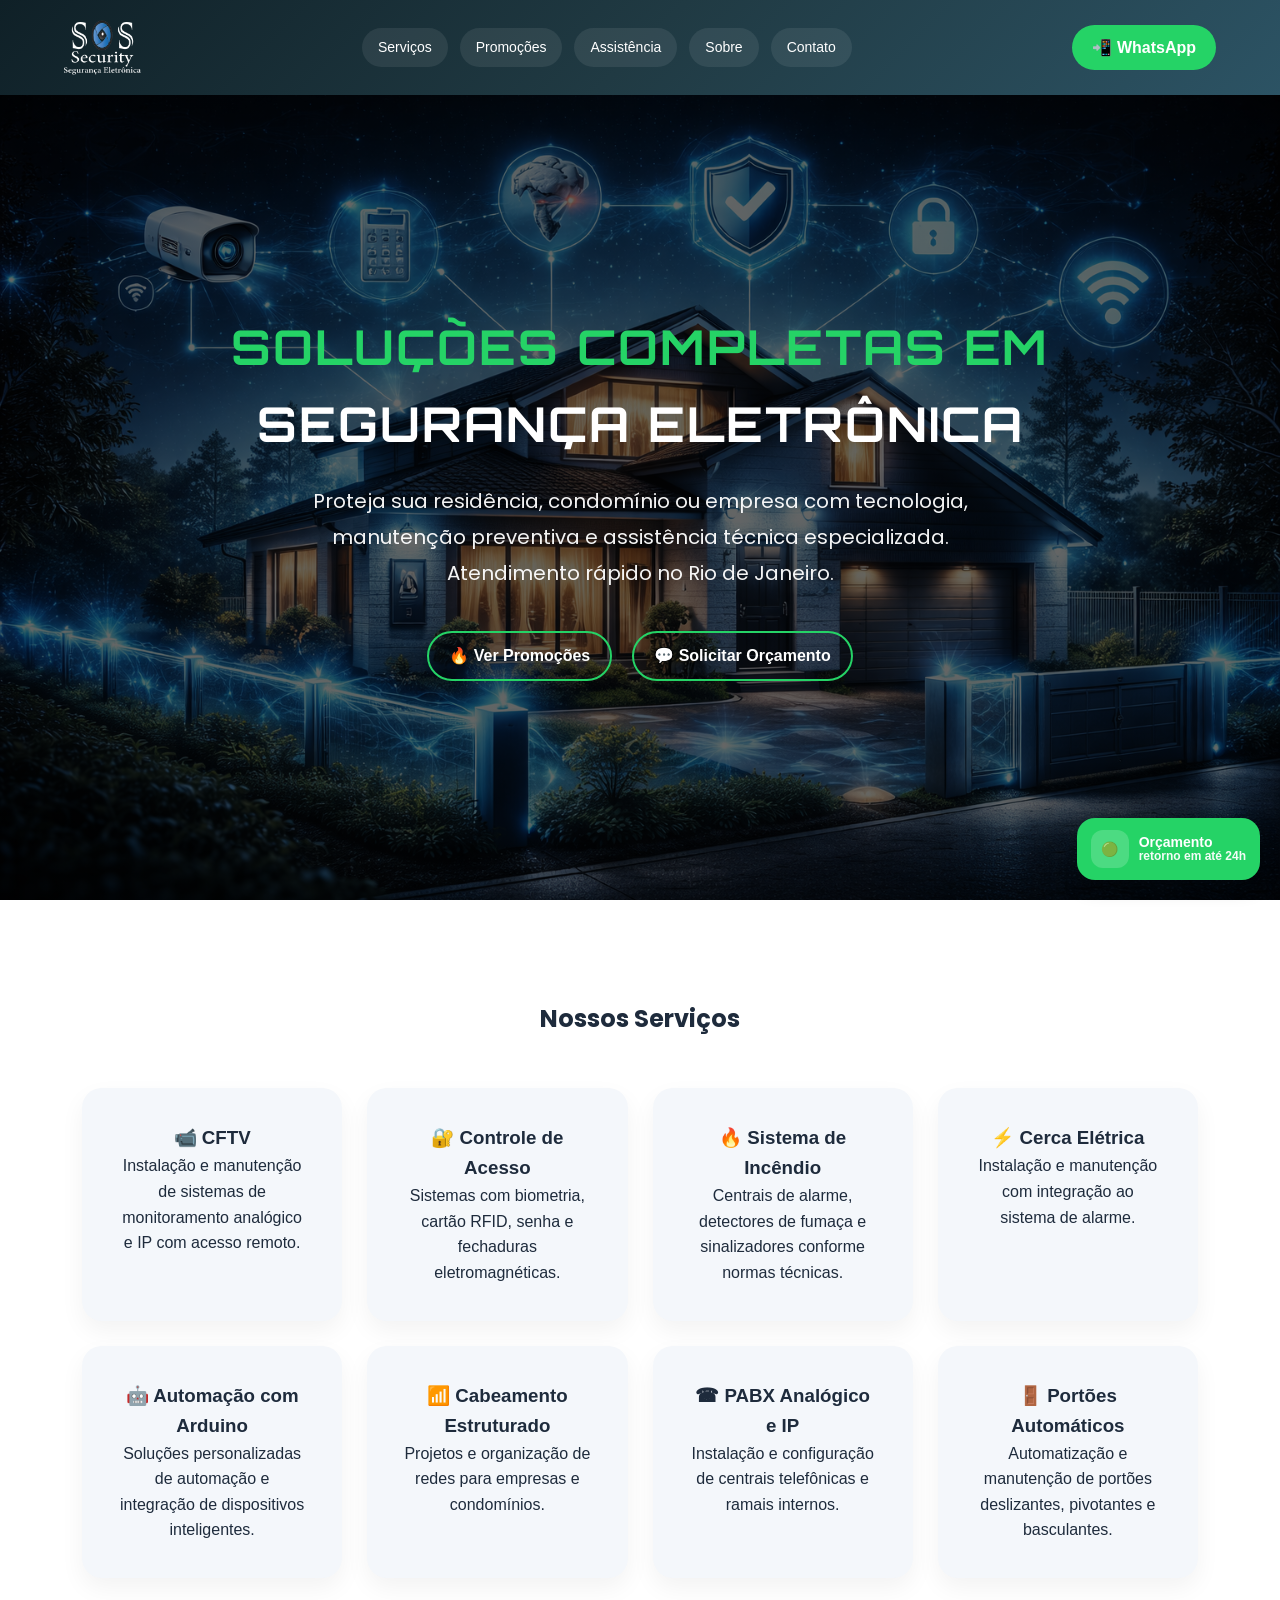
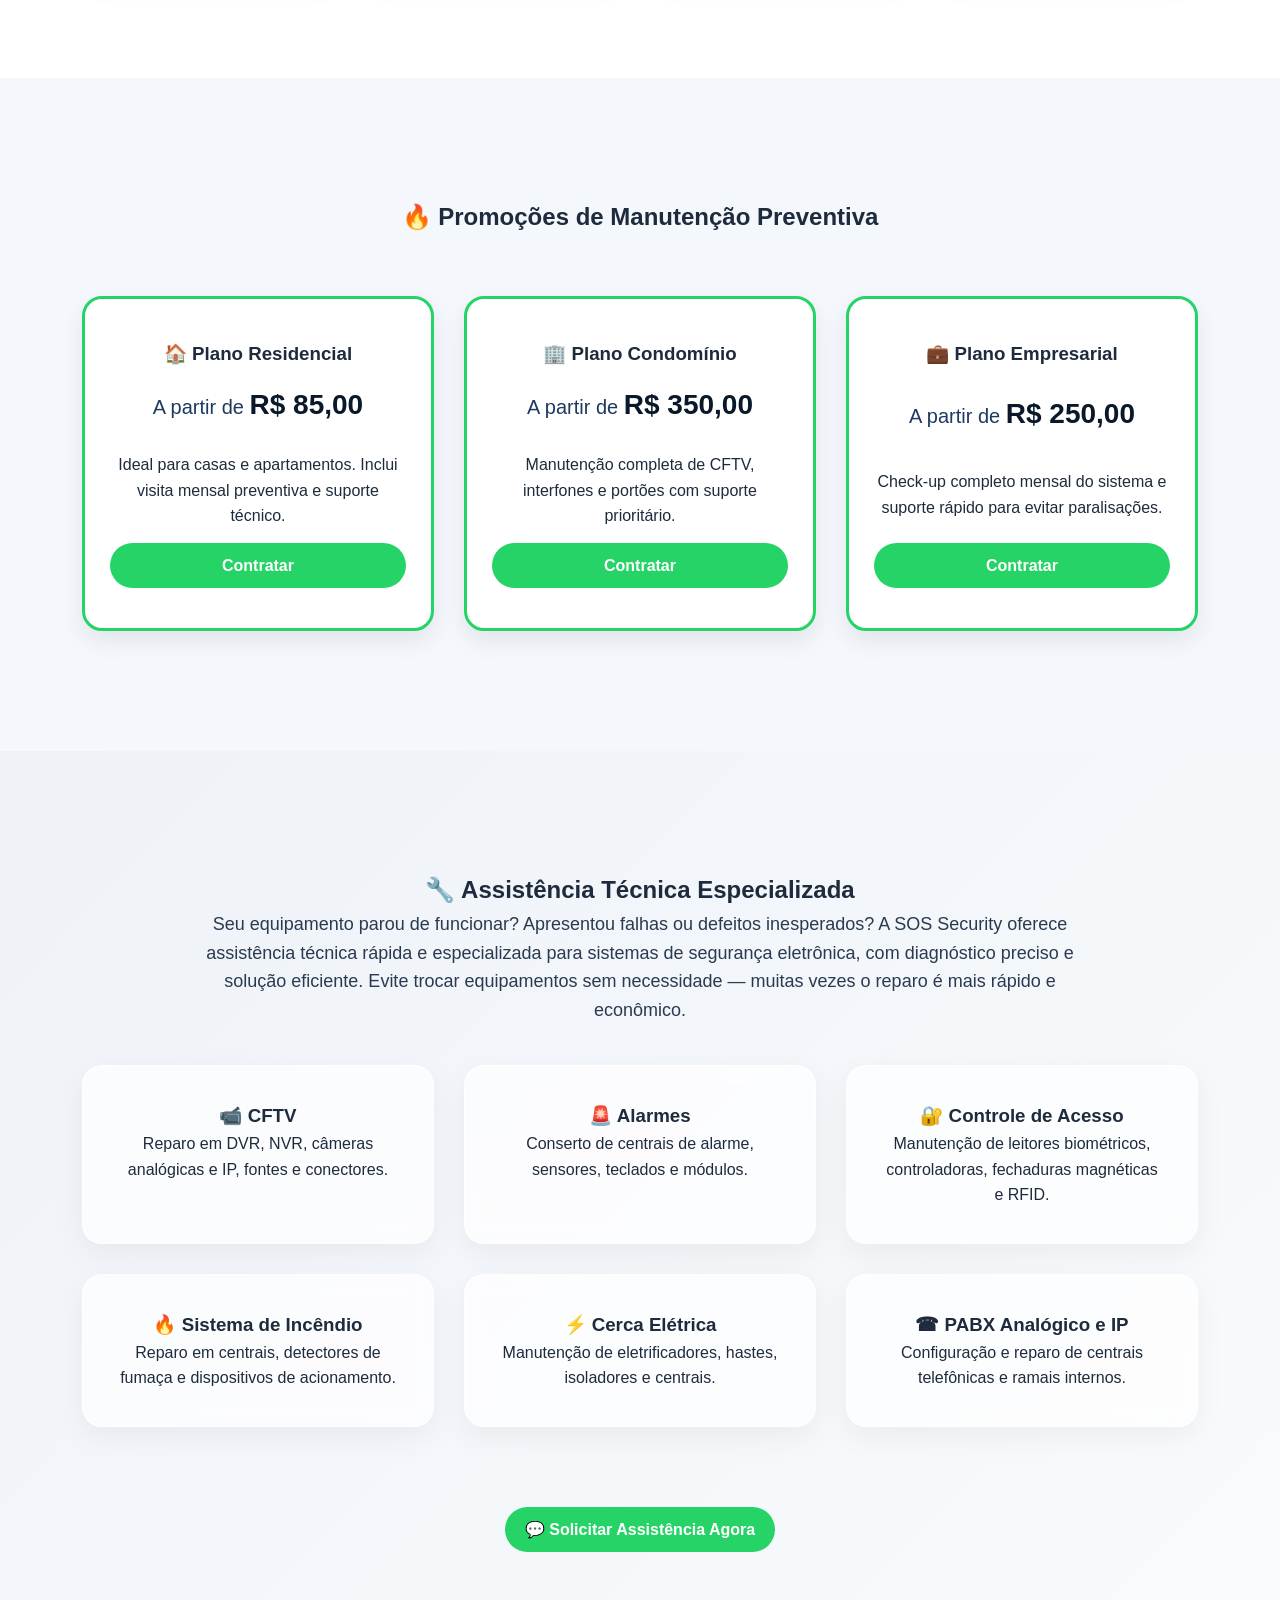
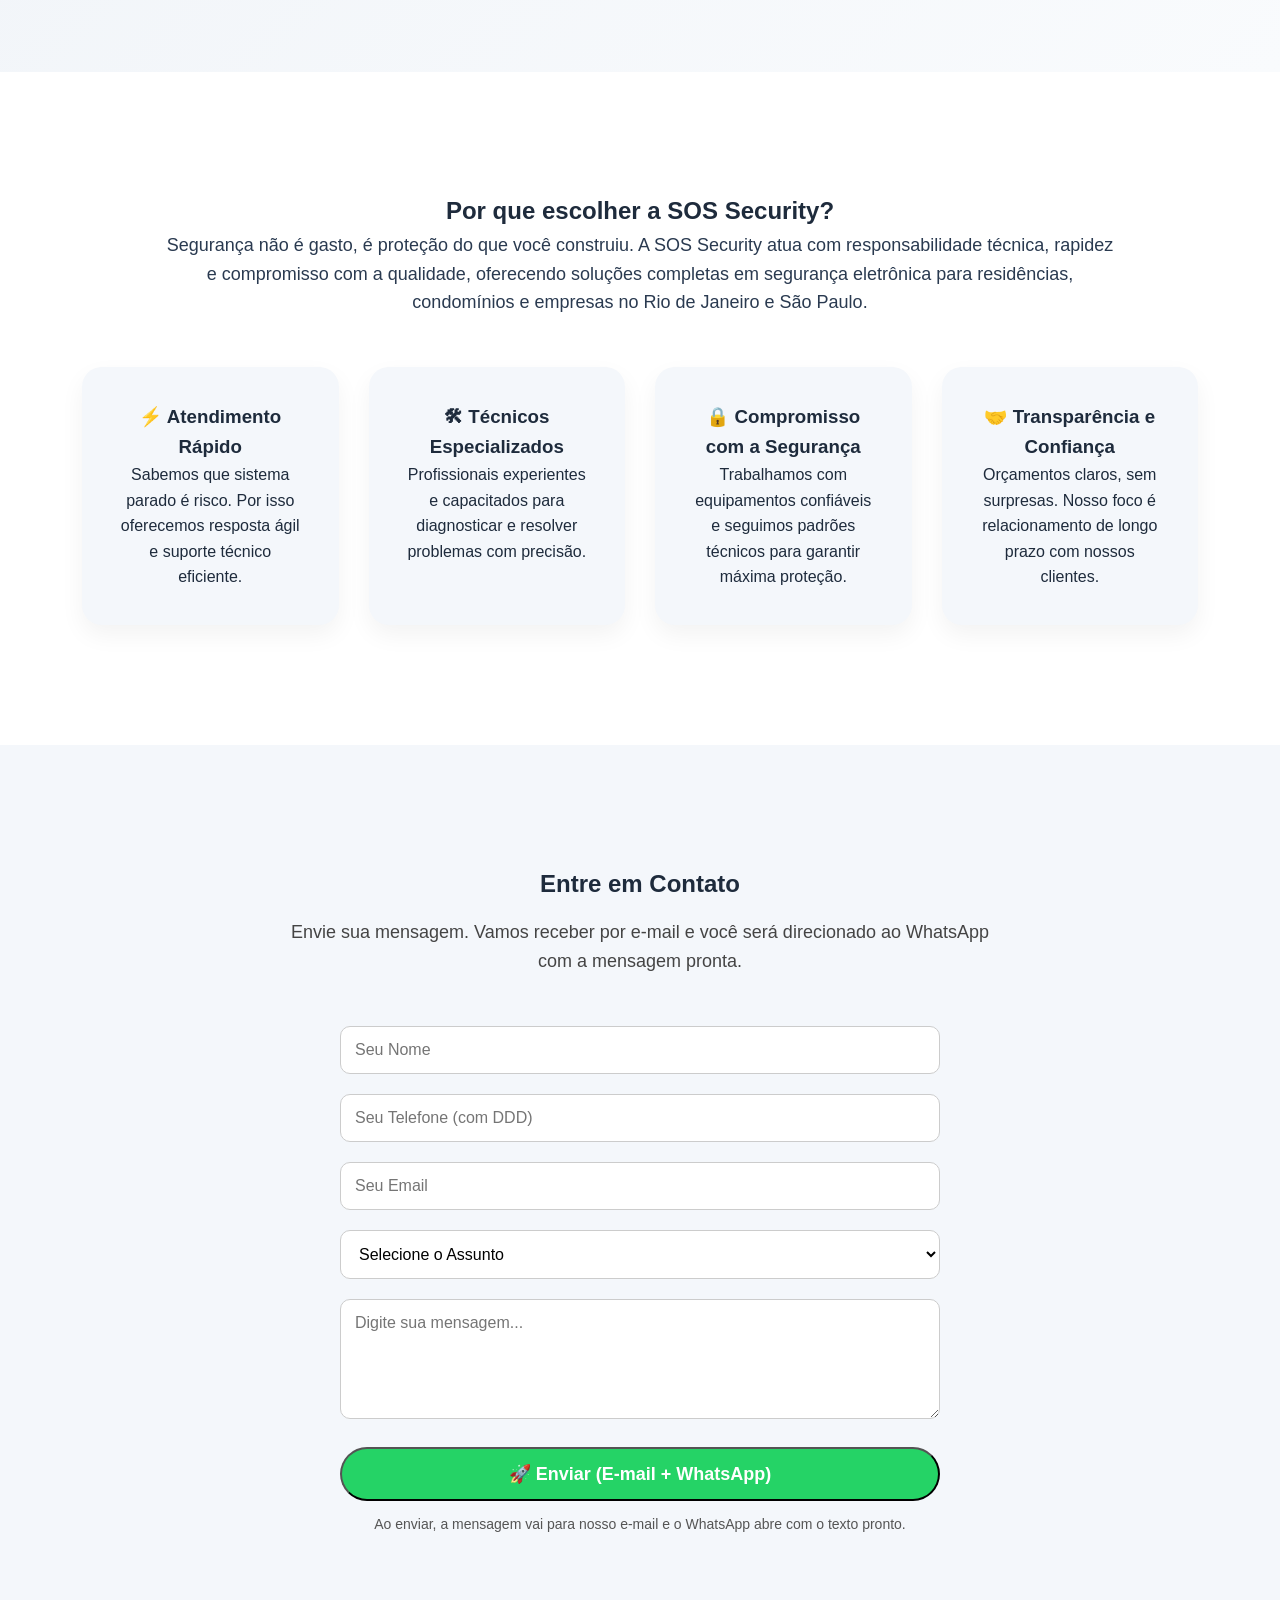
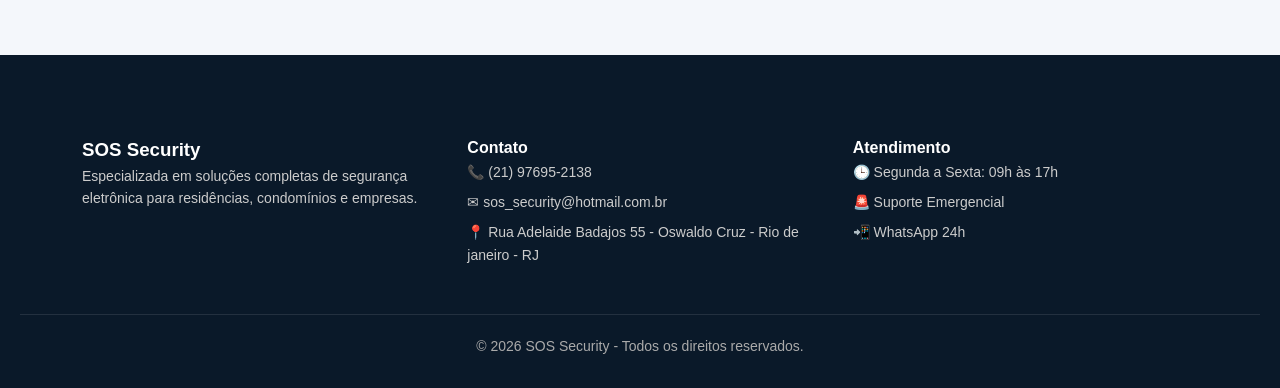
==== commit 492eab30: "Projeto SOS Security corrigido formulario orçamento" ====
--- a/index.html
+++ b/index.html
@@ -366,10 +366,254 @@
     </div>
   </footer>
 
-  <!-- WhatsApp flutuante -->
-  <a href="https://wa.me/5521976952138" target="_blank" class="floating-whatsapp" aria-label="Abrir WhatsApp">
-    💬
-  </a>
+  <!-- WhatsApp flutuante Premium-->
+  <a href="#" class="floating-whatsapp premium" id="abrirOrcamento" aria-label="Abrir formulário de orçamento">
+  <span class="wa-ico">🟢</span>
+  <span class="wa-text">
+    <strong>Orçamento</strong>
+    <small>retorno em até 24h</small>
+  </span>
+</a>
+
+ <!-- =====================================================
+       MODAL — ORÇAMENTO TÉCNICO (LAYOUT EM CARDS, CLEAN)
+       - Tela única
+       - Dropdown em todos os campos com opções
+       - Sistemas: dropdown múltiplo (checkbox dentro)
+       - CFTV: quantidade de câmeras (opcional)
+       - Ao enviar: abre WhatsApp com a mensagem pronta
+  ====================================================== -->
+  <div class="modal" id="modalOrcamento" aria-hidden="true">
+    <div class="modal__panel" role="dialog" aria-modal="true" aria-labelledby="orcTitle">
+
+      <!-- Botão fechar -->
+      <button class="modal__close" id="fecharModal" type="button" aria-label="Fechar modal">✕</button>
+
+      <!-- Cabeçalho do modal (clean total) -->
+      <div class="modal__header">
+        <h3 id="orcTitle">Solicite seu orçamento</h3>
+        <p>Preencha abaixo. Ao enviar, o WhatsApp abrirá com a mensagem pronta.</p>
+      </div>
+
+      <form class="modal__form" id="formOrcamentoModal">
+        <!-- CARD 1: Dados do cliente -->
+        <section class="card">
+          <div class="card__title">📌 Dados do cliente</div>
+
+          <div class="grid-2">
+            <div class="field">
+              <label for="nome">Nome completo *</label>
+              <input id="nome" name="nome" type="text" placeholder="Seu nome" required>
+            </div>
+
+            <div class="field">
+              <label for="telefone">Telefone / WhatsApp *</label>
+              <input id="telefone" name="telefone" type="tel" placeholder="(DDD) 9xxxx-xxxx" required>
+            </div>
+          </div>
+
+          <div class="grid-2">
+            <div class="field">
+              <label for="email">E-mail (opcional)</label>
+              <input id="email" name="email" type="email" placeholder="seuemail@email.com">
+            </div>
+
+            <div class="field">
+              <label for="contatoPref">Como prefere ser contactado? *</label>
+              <select id="contatoPref" name="contatoPref" required>
+                <option value="">Selecione</option>
+                <option value="WhatsApp">WhatsApp</option>
+                <option value="Ligação">Ligação</option>
+                <option value="E-mail">E-mail</option>
+              </select>
+            </div>
+          </div>
+        </section>
+
+        <!-- CARD 2: Tipo de imóvel -->
+        <section class="card">
+          <div class="card__title">🏢 Tipo de imóvel</div>
+          <div class="field">
+            <label for="imovel">Selecione *</label>
+            <select id="imovel" name="imovel" required>
+              <option value="">Selecione</option>
+              <option value="Residência">Residência</option>
+              <option value="Condomínio">Condomínio</option>
+              <option value="Empresa">Empresa</option>
+            </select>
+          </div>
+        </section>
+
+        <!-- CARD 3: Endereço completo (obrigatório) -->
+        <section class="card">
+          <div class="card__title">📍 Endereço do serviço</div>
+
+          <div class="grid-2">
+            <div class="field">
+              <label for="rua">Rua / Avenida *</label>
+              <input id="rua" name="rua" type="text" required>
+            </div>
+
+            <div class="field">
+              <label for="numero">Número *</label>
+              <input id="numero" name="numero" type="text" required>
+            </div>
+          </div>
+
+          <div class="grid-2">
+            <div class="field">
+              <label for="complemento">Complemento *</label>
+              <input id="complemento" name="complemento" type="text" placeholder="Apto / Bloco / Casa" required>
+            </div>
+
+            <div class="field">
+              <label for="bairro">Bairro *</label>
+              <input id="bairro" name="bairro" type="text" required>
+            </div>
+          </div>
+
+          <div class="grid-2">
+            <div class="field">
+              <label for="cidade">Cidade *</label>
+              <input id="cidade" name="cidade" type="text" required>
+            </div>
+
+            <div class="field">
+              <label for="estado">Estado *</label>
+              <select id="estado" name="estado" required>
+                <option value="">Selecione</option>
+                <option value="RJ">RJ</option>
+                <option value="SP">SP</option>
+                <option value="MG">MG</option>
+                <option value="ES">ES</option>
+                <option value="Outro">Outro</option>
+              </select>
+            </div>
+          </div>
+        </section>
+
+        <!-- CARD 4: Sistemas (dropdown múltiplo) -->
+        <section class="card">
+          <div class="card__title">🛠 Selecione seu Sistema</div>
+
+          <div class="field">
+            <label>Sistemas * (pode marcar mais de um)</label>
+
+            <!-- Trigger com visual de dropdown -->
+            <button type="button" class="multi-trigger" id="sistemasTrigger" aria-expanded="false">
+              <span id="sistemasLabel">Selecione os sistemas</span>
+              <span class="chev" aria-hidden="true">▾</span>
+            </button>
+
+            <!-- Painel com checkboxes -->
+            <div class="multi-panel" id="sistemasPanel">
+              <label class="multi-option">
+                <input type="checkbox" class="sys-check" value="CFTV / Câmeras" data-key="cftv">
+                <span>CFTV / Câmeras</span>
+              </label>
+              <label class="multi-option">
+                <input type="checkbox" class="sys-check" value="Controle de Acesso">
+                <span>Controle de Acesso</span>
+              </label>
+              <label class="multi-option">
+                <input type="checkbox" class="sys-check" value="Cerca Elétrica">
+                <span>Cerca Elétrica</span>
+              </label>
+              <label class="multi-option">
+                <input type="checkbox" class="sys-check" value="Portão Automático">
+                <span>Portão Automático</span>
+              </label>
+              <label class="multi-option">
+                <input type="checkbox" class="sys-check" value="Sistema de Incêndio">
+                <span>Sistema de Incêndio</span>
+              </label>
+              <label class="multi-option">
+                <input type="checkbox" class="sys-check" value="Cabeamento Estruturado">
+                <span>Cabeamento Estruturado</span>
+              </label>
+              <label class="multi-option">
+                <input type="checkbox" class="sys-check" value="Interfone / PABX">
+                <span>Interfone / PABX</span>
+              </label>
+              <label class="multi-option">
+                <input type="checkbox" class="sys-check" value="Automação">
+                <span>Automação</span>
+              </label>
+            </div>
+
+            <!-- Hidden required para validação -->
+            <input type="hidden" id="sistemasHidden" name="sistemasHidden" required>
+
+            <small class="hint">Clique no campo acima para abrir e selecionar.</small>
+          </div>
+
+          <!-- CFTV: quantidade de câmeras (opcional) -->
+          <div class="field" id="cftvBlock" style="display:none;">
+            <label for="qtdCameras">Quantidade de câmeras (opcional)</label>
+            <select id="qtdCameras" name="qtdCameras">
+              <option value="">Selecione</option>
+              <option value="2">2</option>
+              <option value="4">4</option>
+              <option value="8">8</option>
+              <option value="16">16</option>
+              <option value="32">32</option>
+              <option value="Outro">Outra quantidade</option>
+            </select>
+
+            <div class="field" id="qtdOutroBlock" style="display:none; margin-top:10px;">
+              <label for="qtdCamerasOutro">Quantidade exata</label>
+              <input id="qtdCamerasOutro" name="qtdCamerasOutro" type="number" min="1" placeholder="Ex: 12">
+            </div>
+          </div>
+        </section>
+
+        <!-- CARD 5: Atendimento -->
+        <section class="card">
+          <div class="card__title">⚙ Detalhes do atendimento</div>
+
+          <div class="grid-2">
+            <div class="field">
+              <label for="tipoAtendimento">Tipo de atendimento *</label>
+              <select id="tipoAtendimento" name="tipoAtendimento" required>
+                <option value="">Selecione</option>
+                <option value="Instalação nova">Instalação nova</option>
+                <option value="Reparo">Reparo</option>
+                <option value="Manutenção">Manutenção</option>
+                <option value="Outros">Outros</option>
+              </select>
+            </div>
+
+            <div class="field">
+              <label for="urgencia">Urgência *</label>
+              <select id="urgencia" name="urgencia" required>
+                <option value="">Selecione</option>
+                <option value="Emergencial (hoje)">Emergencial (hoje)</option>
+                <option value="Em até 24h">Em até 24h</option>
+                <option value="Esta semana">Esta semana</option>
+                <option value="Sem urgência">Sem urgência</option>
+              </select>
+            </div>
+          </div>
+        </section>
+
+        <!-- CARD 6: Descrição -->
+        <section class="card">
+          <div class="card__title">📝 Descrição da solicitação</div>
+
+          <div class="field">
+            <label for="descricao">Explique o que está acontecendo *</label>
+            <textarea id="descricao" name="descricao" rows="5"
+              placeholder="Ex: câmera sem imagem, DVR travando, instalação completa..." required></textarea>
+          </div>
+        </section>
+
+        <!-- CTA final -->
+      <div class="modal__footer">
+        <!-- <small class="hint">Retorno do atendimento em até 24h.</small> -->
+        <button type="submit" class="btn-primary btn-block">
+         Enviar Orçamento →
+         </button>
+</div>
 
   <script src="script.js"></script>
 </body>
--- a/style.css
+++ b/style.css
@@ -488,16 +488,22 @@
   bottom: 20px;
   right: 20px;
   background: var(--green);
-  width: 60px;
-  height: 60px;
-  border-radius: 50%;
+  padding: 12px 18px;
+  border-radius: 40px;
   display: flex;
   align-items: center;
   justify-content: center;
-  font-size: 28px;
+  font-size: 14px;
+  font-weight: 600;
   text-decoration: none;
   color: white;
   box-shadow: 0 8px 20px rgba(0,0,0,0.2);
+  transition: transform 0.2s ease;
+  z-index: 1000;
+}
+
+.floating-whatsapp:hover {
+  transform: translateY(-3px);
 }
 
 /* =====================================================
@@ -575,4 +581,361 @@
   .assistencia-descricao, .about-descricao, .contato-descricao{
     font-size: 16px;
   }
+}
+.sticky-cta{
+  position: fixed;
+  right: 20px;
+  bottom: 95px;
+  background: var(--green);
+  color: #fff;
+  text-decoration: none;
+  font-weight: 600;
+  font-size: 14px;
+  padding: 10px 14px;
+  border-radius: 12px;
+  box-shadow: 0 8px 20px rgba(0,0,0,0.18);
+  display: inline-flex;
+  align-items: center;
+  gap: 8px;
+  z-index: 1001;
+  transition: transform 0.2s ease;
+}
+
+.sticky-cta:hover{
+  transform: translateY(-2px);
+}
+/* =========================
+   BOTÃO WHATSAPP PREMIUM
+========================= */
+.floating-whatsapp.premium{
+  width: auto;
+  height: auto;
+  border-radius: 18px;
+  padding: 12px 14px;
+  gap: 10px;
+  font-size: 14px;
+}
+
+.floating-whatsapp.premium .wa-ico{
+  width: 38px;
+  height: 38px;
+  border-radius: 12px;
+  display: inline-flex;
+  align-items: center;
+  justify-content: center;
+  background: rgba(255,255,255,0.18);
+}
+
+.floating-whatsapp.premium .wa-text{
+  display: flex;
+  flex-direction: column;
+  line-height: 1.1;
+}
+
+.floating-whatsapp.premium .wa-text strong{
+  font-size: 14px;
+}
+
+.floating-whatsapp.premium .wa-text small{
+  font-size: 12px;
+  opacity: 0.95;
+}
+
+/* =====================================================
+   MODAL ORÇAMENTO — ESTILO ÚNICO (Clean / confortável)
+   (Use este bloco como a “verdade final” do modal)
+===================================================== */
+
+#modalOrcamento.modal{
+  display: none;                 /* JS controla */
+  position: fixed;
+  inset: 0;
+  z-index: 2200;
+  padding: 14px;
+
+  background: rgba(0,0,0,0.45);
+  backdrop-filter: blur(6px);
+
+  /* centraliza o painel */
+  align-items: center;
+  justify-content: center;
+}
+
+#modalOrcamento.modal.show{
+  display: flex;
+}
+
+#modalOrcamento .modal__panel{
+  width: 100%;
+  max-width: 760px;              /* confortável */
+  max-height: 90vh;              /* não corta */
+  overflow-y: auto;              /* scroll interno */
+  -webkit-overflow-scrolling: touch;
+
+  background: #fff;
+  border-radius: 14px;           /* cantos médios */
+  box-shadow: 0 20px 60px rgba(0,0,0,0.22);
+  position: relative;
+}
+
+/* fechar */
+#modalOrcamento .modal__close{
+  position: absolute;
+  right: 16px;
+  top: 16px;
+  width: 38px;
+  height: 38px;
+  border-radius: 999px;
+  border: 0;
+  cursor: pointer;
+  background: rgba(0,0,0,0.05);
+}
+
+/* header centralizado */
+#modalOrcamento .modal__header{
+  padding: 24px 26px 12px 26px;
+  text-align: center;
+}
+#modalOrcamento .modal__header h3{
+  font-size: 22px;
+  margin-bottom: 8px;
+}
+#modalOrcamento .modal__header p{
+  font-size: 13px;
+  color: #5a6677;
+  max-width: 520px;
+  margin: 0 auto;
+}
+
+/* form */
+#modalOrcamento .modal__form{
+  padding: 0 26px 22px 26px;
+  display: flex;
+  flex-direction: column;
+  gap: 18px;
+}
+
+/* “cards” viram seções sem caixa */
+#modalOrcamento .card{
+  padding: 0;
+  margin: 0;
+  border-radius: 0;
+  box-shadow: none;
+  background: transparent;
+}
+
+/* títulos com linha sutil */
+#modalOrcamento .card__title{
+  font-size: 13px;
+  font-weight: 700;
+  margin: 12px 0 12px 0;
+  padding-bottom: 10px;
+  border-bottom: 1px solid rgba(0,0,0,0.06);
+}
+
+/* grid */
+#modalOrcamento .grid-2{
+  display: grid;
+  grid-template-columns: 1fr 1fr;
+  gap: 14px;
+}
+
+/* inputs */
+#modalOrcamento .field{
+  display: flex;
+  flex-direction: column;
+  gap: 8px;
+}
+#modalOrcamento label{
+  font-size: 12px;
+  font-weight: 600;
+}
+#modalOrcamento input,
+#modalOrcamento select,
+#modalOrcamento textarea,
+#modalOrcamento .multi-trigger{
+  width: 100%;
+  padding: 12px 12px;
+  border-radius: 12px;
+  border: 1px solid rgba(0,0,0,0.12);
+  background: #fff;
+  font-family: inherit;
+  font-size: 14px;
+  outline: none;
+}
+#modalOrcamento input:focus,
+#modalOrcamento select:focus,
+#modalOrcamento textarea:focus,
+#modalOrcamento .multi-trigger:focus{
+  border-color: rgba(37,211,102,0.85);
+  box-shadow: 0 0 0 3px rgba(37,211,102,0.14);
+}
+
+/* dropdown múltiplo */
+#modalOrcamento .multi-trigger{
+  cursor: pointer;
+  display:flex;
+  justify-content: space-between;
+  align-items: center;
+  gap: 12px;
+  text-align: left;
+}
+#modalOrcamento .multi-panel{
+  display: none;
+  margin-top: 10px;
+  border-radius: 12px;
+  box-shadow: 0 12px 28px rgba(0,0,0,0.10);
+  overflow: hidden;
+  background: #fff;
+}
+#modalOrcamento .multi-panel.open{ display: block; }
+#modalOrcamento .multi-option{
+  display:flex;
+  align-items:center;
+  gap:10px;
+  padding: 10px 12px;
+}
+#modalOrcamento .multi-option:hover{
+  background: rgba(0,0,0,0.03);
+}
+
+/* CTA final normal (sem sticky por enquanto — evita “esquisito”) */
+#modalOrcamento .modal__footer{
+  padding-top: 6px;
+}
+#modalOrcamento .btn-block{
+  width: 100%;
+  height: 56px;
+  border-radius: 12px;
+  font-size: 15px;
+}
+
+/* mobile */
+@media (max-width: 700px){
+  #modalOrcamento.modal{ padding: 10px; }
+  #modalOrcamento .modal__header{ padding: 20px 18px 10px 18px; }
+  #modalOrcamento .modal__form{ padding: 0 18px 18px 18px; }
+  #modalOrcamento .grid-2{ grid-template-columns: 1fr; }
+}
+/* =====================================================
+   Dropdown múltiplo (Sistemas) — ORGANIZADO / CLEAN
+===================================================== */
+
+/* Trigger (campo fechado) */
+#modalOrcamento .multi-trigger{
+  height: 46px;
+  padding: 0 12px;
+  border-radius: 12px;
+  display: flex;
+  align-items: center;
+  justify-content: space-between;
+  gap: 12px;
+}
+
+/* Texto do trigger não estoura */
+#modalOrcamento #sistemasLabel{
+  display: block;
+  overflow: hidden;
+  white-space: nowrap;
+  text-overflow: ellipsis;
+}
+
+/* Painel (lista aberta) */
+#modalOrcamento .multi-panel{
+  width: 100%;
+  max-height: 240px;      /* << evita ficar gigante */
+  overflow-y: auto;       /* << scroll interno */
+  background: #fff;
+  border-radius: 12px;
+  box-shadow: 0 12px 28px rgba(0,0,0,0.12);
+  padding: 6px 0;         /* respira */
+}
+
+/* Itens */
+#modalOrcamento .multi-option{
+  display: flex;
+  align-items: center;
+  gap: 10px;
+  padding: 10px 12px;
+  font-size: 14px;
+  line-height: 1.2;
+}
+
+/* Separador sutil entre itens (organiza MUITO) */
+#modalOrcamento .multi-option + .multi-option{
+  border-top: 1px solid rgba(0,0,0,0.04);
+}
+
+/* Checkbox alinhado */
+#modalOrcamento .multi-option input{
+  width: 16px;
+  height: 16px;
+  flex: 0 0 16px;
+}
+
+/* Hover discreto */
+#modalOrcamento .multi-option:hover{
+  background: rgba(0,0,0,0.03);
+}
+
+/* (Opcional) quando estiver aberto, deixa o trigger “ativo” */
+#modalOrcamento .multi-panel.open ~ .hint{ opacity: .9; }
+
+/* =====================================================
+   Botão enviar alinhado à direita (modal orçamento)
+===================================================== */
+
+#modalOrcamento .modal__footer{
+  display: flex;
+  justify-content: flex-end;   /* Alinha à direita */
+  align-items: center;
+  gap: 12px;
+  margin-top: 10px;
+}
+
+#modalOrcamento .btn-block{
+  width: auto;                 /* Remove 100% */
+  min-width: 200px;            /* Tamanho confortável */
+  height: 44px;                /* Menor */
+  padding: 0 20px;
+  font-size: 14px;
+  border-radius: 10px;         /* Cantos médios */
+}
+/* =====================================================
+   Rodapé do modal: texto à esquerda / botão à direita
+===================================================== */
+
+#modalOrcamento .modal__footer{
+  display: flex;
+  justify-content: space-between;  /* separa esquerda/direita */
+  align-items: center;
+  margin-top: 18px;
+  gap: 16px;
+}
+
+/* Texto discreto */
+#modalOrcamento .modal__footer .hint{
+  font-size: 12px;
+  color: #6b7280;
+}
+
+/* Botão menor e elegante */
+#modalOrcamento .btn-block{
+  width: auto;
+  min-width: 200px;
+  height: 44px;
+  padding: 0 20px;
+  font-size: 14px;
+  border-radius: 10px;
+}
+@media (max-width: 600px){
+  #modalOrcamento .modal__footer{
+    flex-direction: column;
+    align-items: stretch;
+    text-align: center;
+  }
+
+  #modalOrcamento .btn-block{
+    width: 100%;
+  }
 }
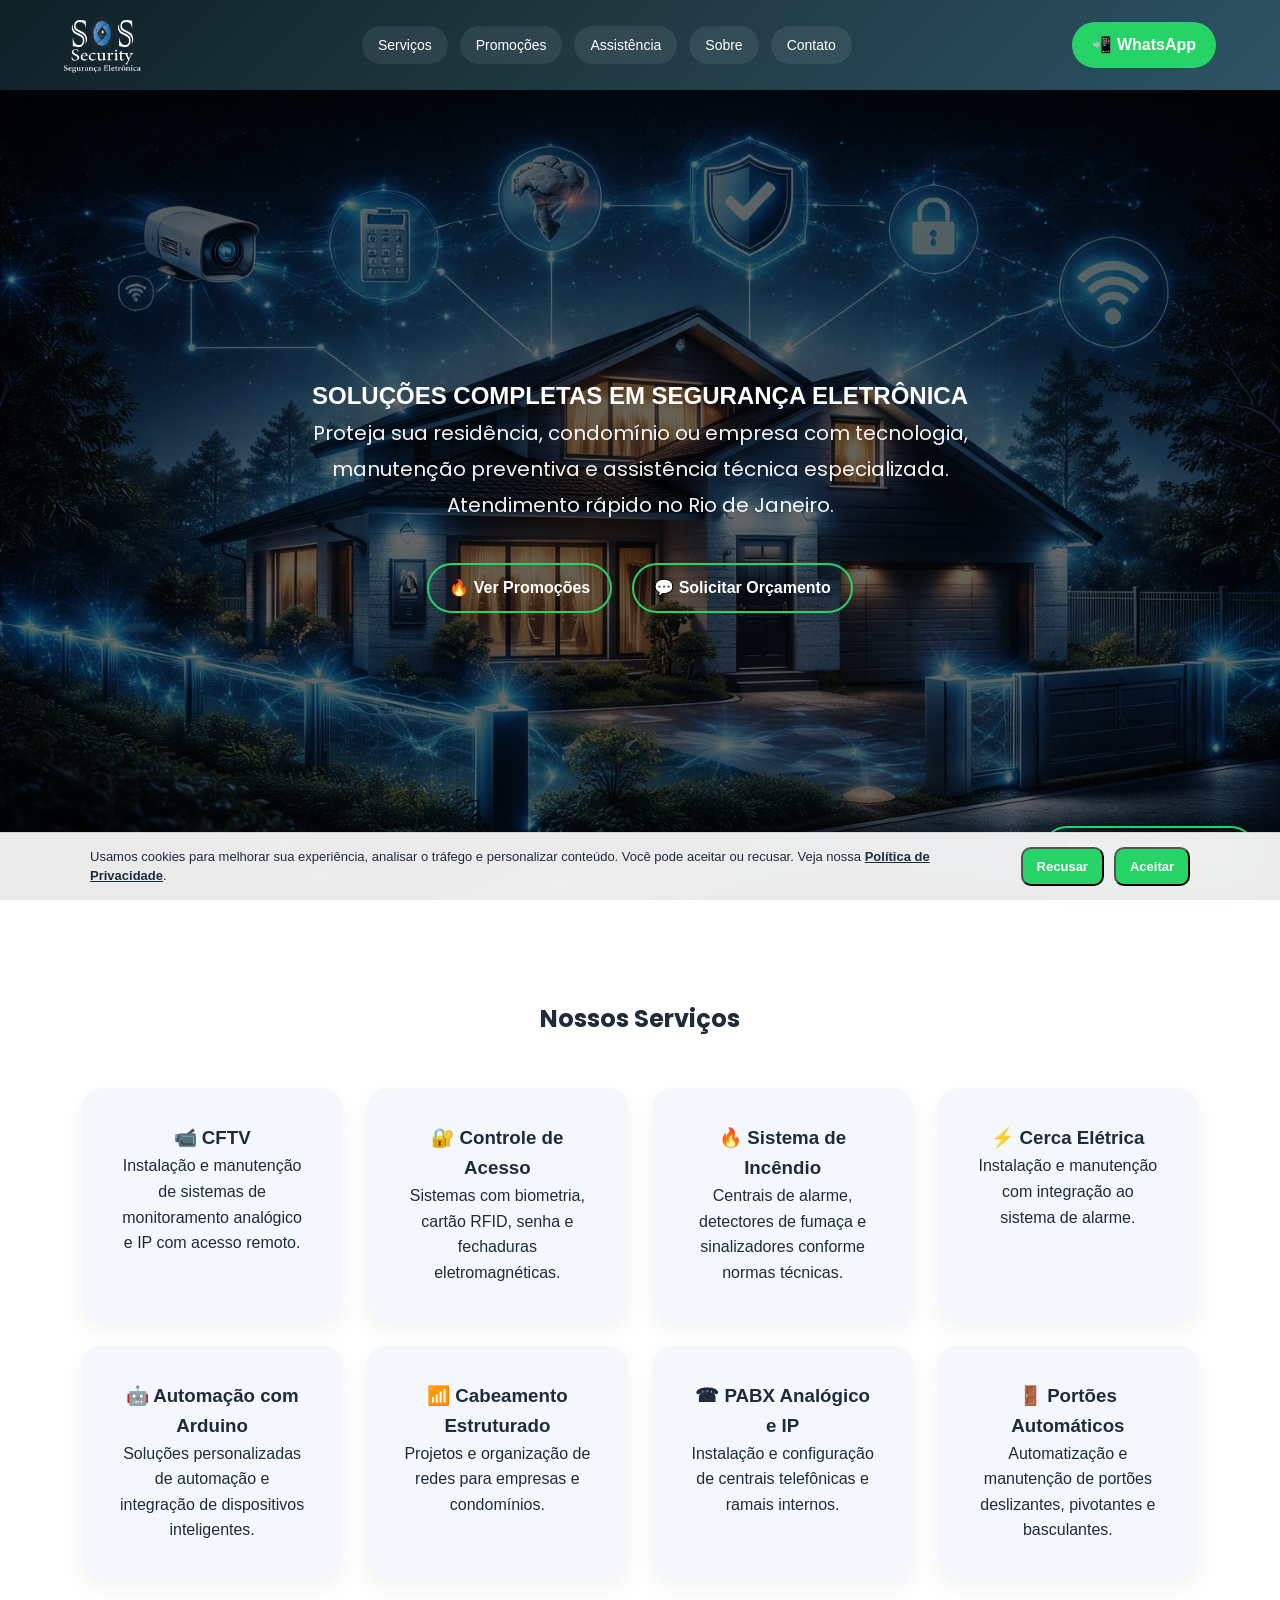
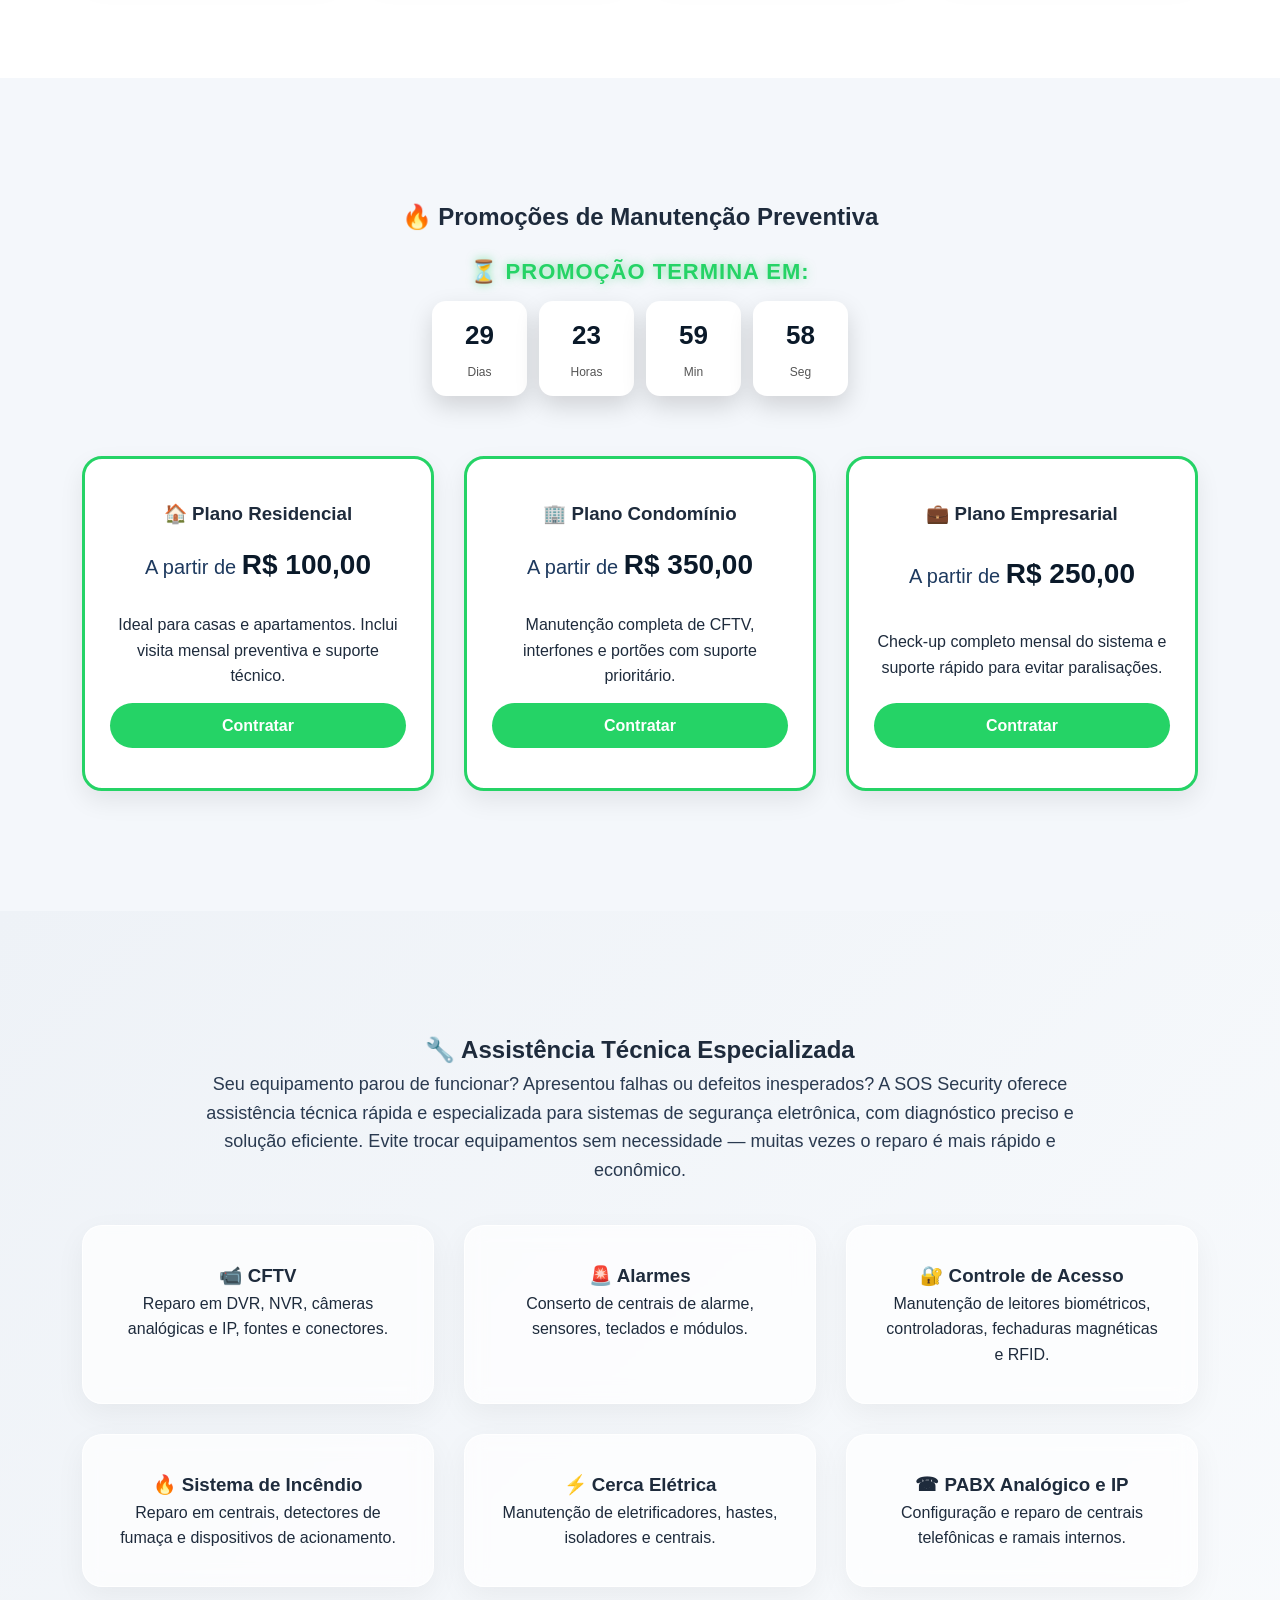
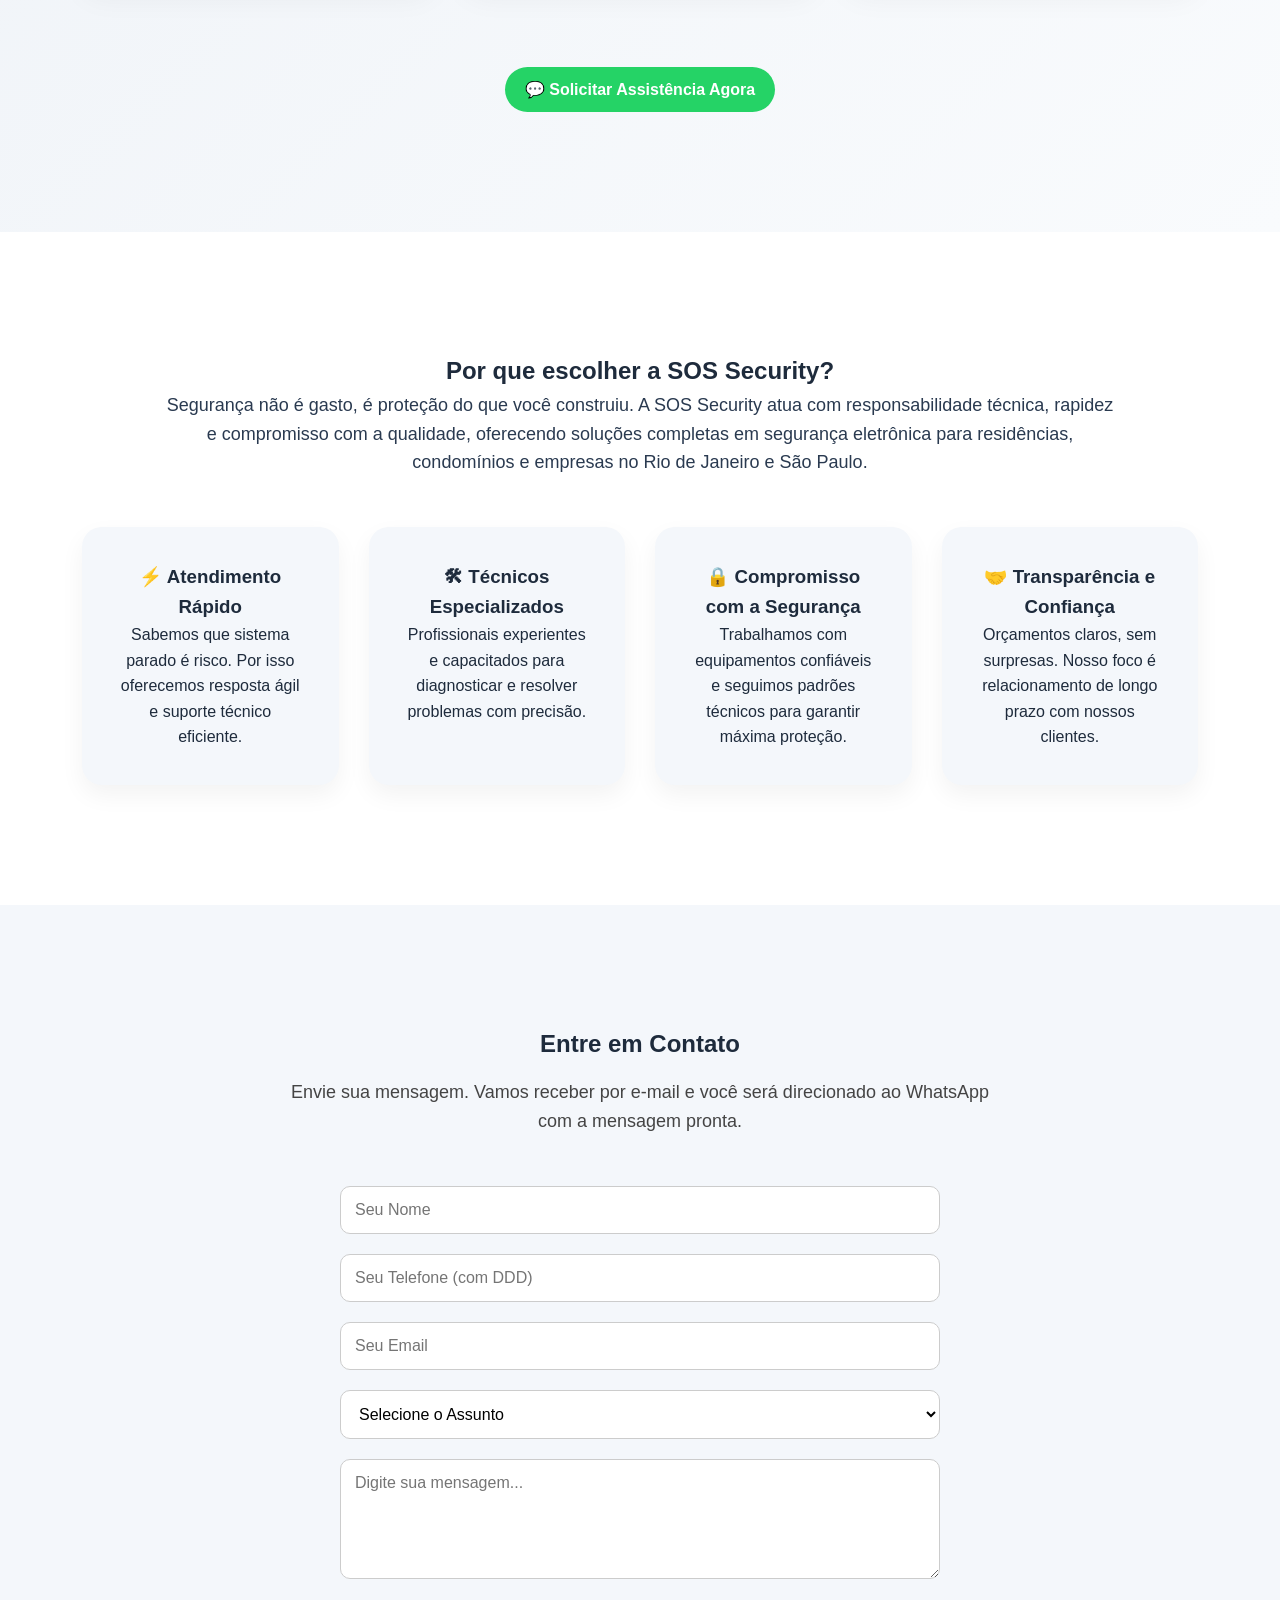
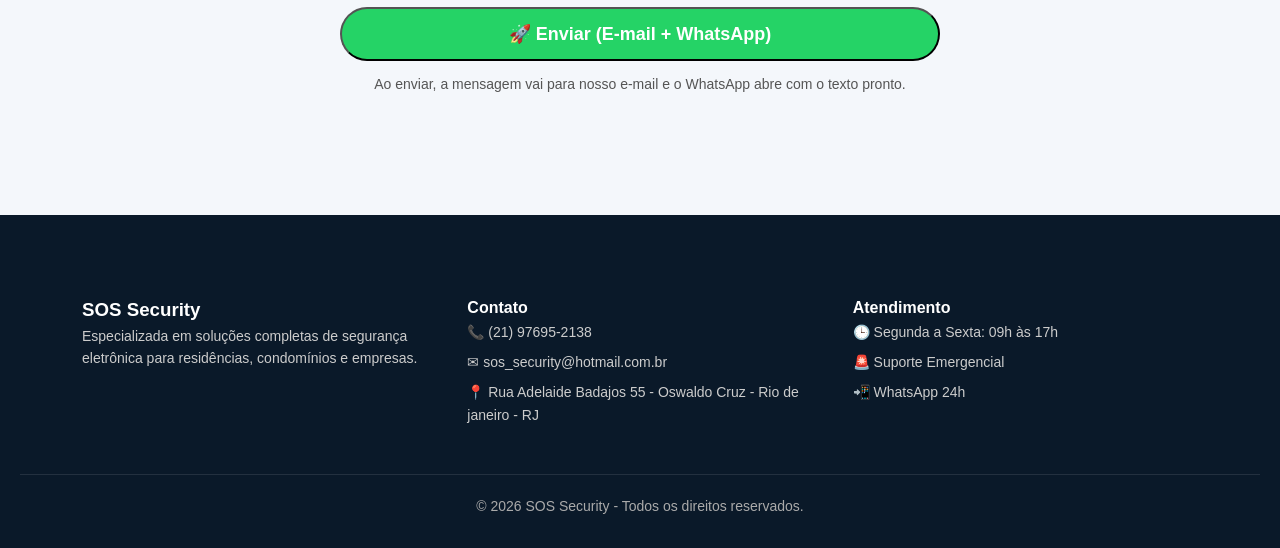
==== commit ccee15d4: "Projeto SOS Security botao orcameto abre formulario/ lgpd" ====
--- a/index.html
+++ b/index.html
@@ -1,620 +1,686 @@
-<!DOCTYPE html>
-<html lang="pt-BR">
-<head>
-  <!-- =====================================================
-       SOS SECURITY - SITE INSTITUCIONAL
-       Estrutura:
-       Header | Hero | Serviços | Promoções | Assistência
-       Sobre | Contato | Footer
-  ====================================================== -->
-  <meta charset="UTF-8" />
-  <meta name="viewport" content="width=device-width, initial-scale=1.0" />
-
-  <title>SOS Security | Segurança Eletrônica</title>
-  <meta name="description" content="Soluções completas em segurança eletrônica para residências, condomínios e empresas no Rio de Janeiro." />
-
-  <!-- Fontes (para Orbitron e Poppins do seu CSS) -->
-  <link rel="preconnect" href="https://fonts.googleapis.com">
-  <link rel="preconnect" href="https://fonts.gstatic.com" crossorigin>
-  <link href="https://fonts.googleapis.com/css2?family=Orbitron:wght@600;700&family=Poppins:wght@400;500;600;700&display=swap" rel="stylesheet">
-
-  <link rel="stylesheet" href="style.css" />
-</head>
-
-<body>
-
-  <!-- =========================
-       HEADER FIXO
-       - Logo
-       - Menu (desktop)
-       - Menu hambúrguer (mobile)
-       - CTA WhatsApp
-  ========================= -->
-  <header>
-    <div class="container header-content">
-
-      <!-- Logo (clique volta ao topo / home) -->
-      <a href="/" class="logo" aria-label="SOS Security - Início">
-        <img src="images/logo.png" alt="SOS Security - Segurança Eletrônica" />
-      </a>
-
-      <!-- Botão menu mobile (aparece em telas menores) -->
-      <button class="menu-toggle" aria-label="Abrir menu" aria-expanded="false" aria-controls="mainNav">
-        ☰
-      </button>
-
-      <!-- Navegação principal -->
-      <nav id="mainNav" class="main-nav" aria-label="Menu principal">
-        <a href="#services">Serviços</a>
-        <a href="#promocoes">Promoções</a>
-        <a href="#assistencia">Assistência</a>
-        <a href="#about">Sobre</a>
-        <a href="#contato">Contato</a>
-
-        </a>
-      </nav>
-
-      <!-- CTA WhatsApp (desktop) -->
-      <a href="https://wa.me/5521976952138" target="_blank" class="btn-primary btn-whatsapp-desktop">
-        📲 WhatsApp
-      </a>
-
-    </div>
-  </header>
-
-  <!-- =========================
-       HERO
-       - Impacto + CTAs
-  ========================= -->
-  <section class="hero" id="topo">
-    <div class="container hero-content">
-      <h2>
-        SOLUÇÕES COMPLETAS EM <span>SEGURANÇA ELETRÔNICA</span>
-      </h2>
-
-      <p>
-        Proteja sua residência, condomínio ou empresa com tecnologia,
-        manutenção preventiva e assistência técnica especializada.
-        Atendimento rápido no Rio de Janeiro.
-      </p>
-
-      <div class="hero-buttons">
-        <a href="#promocoes" class="btn-secondary">
-          🔥 Ver Promoções
-        </a>
-
-        <a href="https://wa.me/5521976952138?text=Olá! Quero um orçamento."
-           target="_blank"
-           class="btn-secondary">
-          💬 Solicitar Orçamento
-        </a>
-      </div>
-    </div>
-  </section>
-
-  <!-- =========================
-       SERVIÇOS
-  ========================= -->
-  <section class="services" id="services">
-    <div class="container">
-      <h2>Nossos Serviços</h2>
-
-      <div class="services-grid">
-        <div class="card">
-          <h3>📹 CFTV</h3>
-          <p>Instalação e manutenção de sistemas de monitoramento analógico e IP com acesso remoto.</p>
-        </div>
-
-        <div class="card">
-          <h3>🔐 Controle de Acesso</h3>
-          <p>Sistemas com biometria, cartão RFID, senha e fechaduras eletromagnéticas.</p>
-        </div>
-
-        <div class="card">
-          <h3>🔥 Sistema de Incêndio</h3>
-          <p>Centrais de alarme, detectores de fumaça e sinalizadores conforme normas técnicas.</p>
-        </div>
-
-        <div class="card">
-          <h3>⚡ Cerca Elétrica</h3>
-          <p>Instalação e manutenção com integração ao sistema de alarme.</p>
-        </div>
-
-        <div class="card">
-          <h3>🤖 Automação com Arduino</h3>
-          <p>Soluções personalizadas de automação e integração de dispositivos inteligentes.</p>
-        </div>
-
-        <div class="card">
-          <h3>📶 Cabeamento Estruturado</h3>
-          <p>Projetos e organização de redes para empresas e condomínios.</p>
-        </div>
-
-        <div class="card">
-          <h3>☎ PABX Analógico e IP</h3>
-          <p>Instalação e configuração de centrais telefônicas e ramais internos.</p>
-        </div>
-
-        <div class="card">
-          <h3>🚪 Portões Automáticos</h3>
-          <p>Automatização e manutenção de portões deslizantes, pivotantes e basculantes.</p>
-        </div>
-      </div>
-    </div>
-  </section>
-
-  <!-- =========================
-       PROMOÇÕES
-  ========================= -->
-  <section class="promocoes" id="promocoes">
-    <div class="container">
-      <h2>🔥 Promoções de Manutenção Preventiva</h2>
-
-      <div class="promo-grid">
-        <div class="promo-card">
-          <h3>🏠 Plano Residencial</h3>
-          <div class="preco">A partir de <strong>R$ 85,00</strong></div>
-          <p>Ideal para casas e apartamentos. Inclui visita mensal preventiva e suporte técnico.</p>
-          <a href="https://wa.me/5521976952138" class="btn-primary" target="_blank">Contratar</a>
-        </div>
-
-        <div class="promo-card">
-          <h3>🏢 Plano Condomínio</h3>
-          <div class="preco">A partir de <strong>R$ 350,00</strong></div>
-          <p>Manutenção completa de CFTV, interfones e portões com suporte prioritário.</p>
-          <a href="https://wa.me/5521976952138" class="btn-primary" target="_blank">Contratar</a>
-        </div>
-
-        <div class="promo-card">
-          <h3>💼 Plano Empresarial</h3>
-          <div class="preco">A partir de <strong>R$ 250,00</strong></div>
-          <p>Check-up completo mensal do sistema e suporte rápido para evitar paralisações.</p>
-          <a href="https://wa.me/5521976952138" class="btn-primary" target="_blank">Contratar</a>
-        </div>
-      </div>
-    </div>
-  </section>
-
-  <!-- =========================
-       ASSISTÊNCIA TÉCNICA
-  ========================= -->
-  <section class="assistencia" id="assistencia">
-    <div class="container">
-      <h2>🔧 Assistência Técnica Especializada</h2>
-
-      <p class="assistencia-descricao">
-        Seu equipamento parou de funcionar? Apresentou falhas ou defeitos inesperados?
-        A SOS Security oferece assistência técnica rápida e especializada para
-        sistemas de segurança eletrônica, com diagnóstico preciso e solução eficiente.
-        Evite trocar equipamentos sem necessidade — muitas vezes o reparo é mais
-        rápido e econômico.
-      </p>
-
-      <div class="assistencia-grid">
-        <div class="assist-card">
-          <h3>📹 CFTV</h3>
-          <p>Reparo em DVR, NVR, câmeras analógicas e IP, fontes e conectores.</p>
-        </div>
-
-        <div class="assist-card">
-          <h3>🚨 Alarmes</h3>
-          <p>Conserto de centrais de alarme, sensores, teclados e módulos.</p>
-        </div>
-
-        <div class="assist-card">
-          <h3>🔐 Controle de Acesso</h3>
-          <p>Manutenção de leitores biométricos, controladoras, fechaduras magnéticas e RFID.</p>
-        </div>
-
-        <div class="assist-card">
-          <h3>🔥 Sistema de Incêndio</h3>
-          <p>Reparo em centrais, detectores de fumaça e dispositivos de acionamento.</p>
-        </div>
-
-        <div class="assist-card">
-          <h3>⚡ Cerca Elétrica</h3>
-          <p>Manutenção de eletrificadores, hastes, isoladores e centrais.</p>
-        </div>
-
-        <div class="assist-card">
-          <h3>☎ PABX Analógico e IP</h3>
-          <p>Configuração e reparo de centrais telefônicas e ramais internos.</p>
-        </div>
-      </div>
-
-      <div class="assistencia-cta">
-        <a href="https://wa.me/5521976952138?text=Olá! Preciso de assistência técnica."
-           target="_blank"
-           class="btn-primary">
-          💬 Solicitar Assistência Agora
-        </a>
-      </div>
-    </div>
-  </section>
-
-  <!-- =========================
-       SOBRE
-  ========================= -->
-  <section class="about" id="about">
-    <div class="container">
-      <h2>Por que escolher a SOS Security?</h2>
-
-      <p class="about-descricao">
-        Segurança não é gasto, é proteção do que você construiu.
-        A SOS Security atua com responsabilidade técnica, rapidez e compromisso
-        com a qualidade, oferecendo soluções completas em segurança eletrônica
-        para residências, condomínios e empresas no Rio de Janeiro e São Paulo.
-      </p>
-
-      <div class="about-grid">
-        <div class="about-card">
-          <h3>⚡ Atendimento Rápido</h3>
-          <p>Sabemos que sistema parado é risco. Por isso oferecemos resposta ágil e suporte técnico eficiente.</p>
-        </div>
-
-        <div class="about-card">
-          <h3>🛠 Técnicos Especializados</h3>
-          <p>Profissionais experientes e capacitados para diagnosticar e resolver problemas com precisão.</p>
-        </div>
-
-        <div class="about-card">
-          <h3>🔒 Compromisso com a Segurança</h3>
-          <p>Trabalhamos com equipamentos confiáveis e seguimos padrões técnicos para garantir máxima proteção.</p>
-        </div>
-
-        <div class="about-card">
-          <h3>🤝 Transparência e Confiança</h3>
-          <p>Orçamentos claros, sem surpresas. Nosso foco é relacionamento de longo prazo com nossos clientes.</p>
-        </div>
-      </div>
-    </div>
-  </section>
-
-  <!-- =========================
-       CONTATO (E-mail + WhatsApp)
-       - Envia via FormSubmit
-       - Abre WhatsApp com mensagem pronta
-  ========================= -->
-  <section class="contato" id="contato">
-    <div class="container">
-      <h2>Entre em Contato</h2>
-      <p class="contato-descricao">
-        Envie sua mensagem. Vamos receber por e-mail e você será direcionado ao WhatsApp com a mensagem pronta.
-      </p>
-
-      <!-- iframe oculto para enviar sem sair da página -->
-      <iframe name="formTarget" class="sr-only" title="Envio de formulário"></iframe>
-
-      <form
-        id="contactForm"
-        class="form-contato"
-        action="https://formsubmit.co/cgismonti@gmail.com"
-        method="POST"
-        target="formTarget"
-      >
-        <!-- Configurações FormSubmit -->
-        <input type="hidden" name="_captcha" value="false">
-        <input type="hidden" name="_subject" value="Novo contato pelo site - SOS Security">
-        <input type="hidden" name="_template" value="table">
-
-        <div class="form-group">
-          <input id="nome" type="text" name="Nome" placeholder="Seu Nome" required>
-        </div>
-
-        <div class="form-group">
-          <input id="telefone" type="tel" name="Telefone" placeholder="Seu Telefone (com DDD)" required>
-        </div>
-
-        <div class="form-group">
-          <input id="email" type="email" name="Email" placeholder="Seu Email" required>
-        </div>
-
-        <div class="form-group">
-          <select id="assunto" name="Assunto" required>
-            <option value="">Selecione o Assunto</option>
-            <option value="Assistência Técnica">Assistência Técnica</option>
-            <option value="Orçamento">Orçamento</option>
-            <option value="Dúvidas">Dúvidas</option>
-          </select>
-        </div>
-
-        <div class="form-group">
-          <textarea id="mensagem" name="Mensagem" rows="5" placeholder="Digite sua mensagem..." required></textarea>
-        </div>
-
-        <button type="submit" class="btn-primary">
-          🚀 Enviar (E-mail + WhatsApp)
-        </button>
-
-        <p class="form-aviso">
-          Ao enviar, a mensagem vai para nosso e-mail e o WhatsApp abre com o texto pronto.
-        </p>
-      </form>
-    </div>
-  </section>
-
-  <!-- =========================
-       FOOTER
-  ========================= -->
-  <footer id="footer">
-    <div class="container footer-grid">
-      <div class="footer-col">
-        <h3>SOS Security</h3>
-        <p>
-          Especializada em soluções completas de segurança eletrônica
-          para residências, condomínios e empresas.
-        </p>
-      </div>
-
-      <div class="footer-col">
-        <h4>Contato</h4>
-        <p>📞 (21) 97695-2138</p>
-        <p>✉ sos_security@hotmail.com.br</p>
-        <p>📍 Rua Adelaide Badajos 55 - Oswaldo Cruz - Rio de janeiro - RJ</p>
-      </div>
-
-      <div class="footer-col">
-        <h4>Atendimento</h4>
-        <p>🕒 Segunda a Sexta: 09h às 17h</p>
-        <p>🚨 Suporte Emergencial</p>
-        <p>📲 WhatsApp 24h</p>
-      </div>
-    </div>
-
-    <div class="footer-bottom">
-      <p>© 2026 SOS Security - Todos os direitos reservados.</p>
-    </div>
-  </footer>
-
-  <!-- WhatsApp flutuante Premium-->
-  <a href="#" class="floating-whatsapp premium" id="abrirOrcamento" aria-label="Abrir formulário de orçamento">
-  <span class="wa-ico">🟢</span>
-  <span class="wa-text">
-    <strong>Orçamento</strong>
-    <small>retorno em até 24h</small>
-  </span>
-</a>
-
- <!-- =====================================================
-       MODAL — ORÇAMENTO TÉCNICO (LAYOUT EM CARDS, CLEAN)
-       - Tela única
-       - Dropdown em todos os campos com opções
-       - Sistemas: dropdown múltiplo (checkbox dentro)
-       - CFTV: quantidade de câmeras (opcional)
-       - Ao enviar: abre WhatsApp com a mensagem pronta
-  ====================================================== -->
-  <div class="modal" id="modalOrcamento" aria-hidden="true">
-    <div class="modal__panel" role="dialog" aria-modal="true" aria-labelledby="orcTitle">
-
-      <!-- Botão fechar -->
-      <button class="modal__close" id="fecharModal" type="button" aria-label="Fechar modal">✕</button>
-
-      <!-- Cabeçalho do modal (clean total) -->
-      <div class="modal__header">
-        <h3 id="orcTitle">Solicite seu orçamento</h3>
-        <p>Preencha abaixo. Ao enviar, o WhatsApp abrirá com a mensagem pronta.</p>
-      </div>
-
-      <form class="modal__form" id="formOrcamentoModal">
-        <!-- CARD 1: Dados do cliente -->
-        <section class="card">
-          <div class="card__title">📌 Dados do cliente</div>
-
-          <div class="grid-2">
-            <div class="field">
-              <label for="nome">Nome completo *</label>
-              <input id="nome" name="nome" type="text" placeholder="Seu nome" required>
-            </div>
-
-            <div class="field">
-              <label for="telefone">Telefone / WhatsApp *</label>
-              <input id="telefone" name="telefone" type="tel" placeholder="(DDD) 9xxxx-xxxx" required>
-            </div>
-          </div>
-
-          <div class="grid-2">
-            <div class="field">
-              <label for="email">E-mail (opcional)</label>
-              <input id="email" name="email" type="email" placeholder="seuemail@email.com">
-            </div>
-
-            <div class="field">
-              <label for="contatoPref">Como prefere ser contactado? *</label>
-              <select id="contatoPref" name="contatoPref" required>
-                <option value="">Selecione</option>
-                <option value="WhatsApp">WhatsApp</option>
-                <option value="Ligação">Ligação</option>
-                <option value="E-mail">E-mail</option>
-              </select>
-            </div>
-          </div>
-        </section>
-
-        <!-- CARD 2: Tipo de imóvel -->
-        <section class="card">
-          <div class="card__title">🏢 Tipo de imóvel</div>
-          <div class="field">
-            <label for="imovel">Selecione *</label>
-            <select id="imovel" name="imovel" required>
-              <option value="">Selecione</option>
-              <option value="Residência">Residência</option>
-              <option value="Condomínio">Condomínio</option>
-              <option value="Empresa">Empresa</option>
-            </select>
-          </div>
-        </section>
-
-        <!-- CARD 3: Endereço completo (obrigatório) -->
-        <section class="card">
-          <div class="card__title">📍 Endereço do serviço</div>
-
-          <div class="grid-2">
-            <div class="field">
-              <label for="rua">Rua / Avenida *</label>
-              <input id="rua" name="rua" type="text" required>
-            </div>
-
-            <div class="field">
-              <label for="numero">Número *</label>
-              <input id="numero" name="numero" type="text" required>
-            </div>
-          </div>
-
-          <div class="grid-2">
-            <div class="field">
-              <label for="complemento">Complemento *</label>
-              <input id="complemento" name="complemento" type="text" placeholder="Apto / Bloco / Casa" required>
-            </div>
-
-            <div class="field">
-              <label for="bairro">Bairro *</label>
-              <input id="bairro" name="bairro" type="text" required>
-            </div>
-          </div>
-
-          <div class="grid-2">
-            <div class="field">
-              <label for="cidade">Cidade *</label>
-              <input id="cidade" name="cidade" type="text" required>
-            </div>
-
-            <div class="field">
-              <label for="estado">Estado *</label>
-              <select id="estado" name="estado" required>
-                <option value="">Selecione</option>
-                <option value="RJ">RJ</option>
-                <option value="SP">SP</option>
-                <option value="MG">MG</option>
-                <option value="ES">ES</option>
-                <option value="Outro">Outro</option>
-              </select>
-            </div>
-          </div>
-        </section>
-
-        <!-- CARD 4: Sistemas (dropdown múltiplo) -->
-        <section class="card">
-          <div class="card__title">🛠 Selecione seu Sistema</div>
-
-          <div class="field">
-            <label>Sistemas * (pode marcar mais de um)</label>
-
-            <!-- Trigger com visual de dropdown -->
-            <button type="button" class="multi-trigger" id="sistemasTrigger" aria-expanded="false">
-              <span id="sistemasLabel">Selecione os sistemas</span>
-              <span class="chev" aria-hidden="true">▾</span>
-            </button>
-
-            <!-- Painel com checkboxes -->
-            <div class="multi-panel" id="sistemasPanel">
-              <label class="multi-option">
-                <input type="checkbox" class="sys-check" value="CFTV / Câmeras" data-key="cftv">
-                <span>CFTV / Câmeras</span>
-              </label>
-              <label class="multi-option">
-                <input type="checkbox" class="sys-check" value="Controle de Acesso">
-                <span>Controle de Acesso</span>
-              </label>
-              <label class="multi-option">
-                <input type="checkbox" class="sys-check" value="Cerca Elétrica">
-                <span>Cerca Elétrica</span>
-              </label>
-              <label class="multi-option">
-                <input type="checkbox" class="sys-check" value="Portão Automático">
-                <span>Portão Automático</span>
-              </label>
-              <label class="multi-option">
-                <input type="checkbox" class="sys-check" value="Sistema de Incêndio">
-                <span>Sistema de Incêndio</span>
-              </label>
-              <label class="multi-option">
-                <input type="checkbox" class="sys-check" value="Cabeamento Estruturado">
-                <span>Cabeamento Estruturado</span>
-              </label>
-              <label class="multi-option">
-                <input type="checkbox" class="sys-check" value="Interfone / PABX">
-                <span>Interfone / PABX</span>
-              </label>
-              <label class="multi-option">
-                <input type="checkbox" class="sys-check" value="Automação">
-                <span>Automação</span>
-              </label>
-            </div>
-
-            <!-- Hidden required para validação -->
-            <input type="hidden" id="sistemasHidden" name="sistemasHidden" required>
-
-            <small class="hint">Clique no campo acima para abrir e selecionar.</small>
-          </div>
-
-          <!-- CFTV: quantidade de câmeras (opcional) -->
-          <div class="field" id="cftvBlock" style="display:none;">
-            <label for="qtdCameras">Quantidade de câmeras (opcional)</label>
-            <select id="qtdCameras" name="qtdCameras">
-              <option value="">Selecione</option>
-              <option value="2">2</option>
-              <option value="4">4</option>
-              <option value="8">8</option>
-              <option value="16">16</option>
-              <option value="32">32</option>
-              <option value="Outro">Outra quantidade</option>
-            </select>
-
-            <div class="field" id="qtdOutroBlock" style="display:none; margin-top:10px;">
-              <label for="qtdCamerasOutro">Quantidade exata</label>
-              <input id="qtdCamerasOutro" name="qtdCamerasOutro" type="number" min="1" placeholder="Ex: 12">
-            </div>
-          </div>
-        </section>
-
-        <!-- CARD 5: Atendimento -->
-        <section class="card">
-          <div class="card__title">⚙ Detalhes do atendimento</div>
-
-          <div class="grid-2">
-            <div class="field">
-              <label for="tipoAtendimento">Tipo de atendimento *</label>
-              <select id="tipoAtendimento" name="tipoAtendimento" required>
-                <option value="">Selecione</option>
-                <option value="Instalação nova">Instalação nova</option>
-                <option value="Reparo">Reparo</option>
-                <option value="Manutenção">Manutenção</option>
-                <option value="Outros">Outros</option>
-              </select>
-            </div>
-
-            <div class="field">
-              <label for="urgencia">Urgência *</label>
-              <select id="urgencia" name="urgencia" required>
-                <option value="">Selecione</option>
-                <option value="Emergencial (hoje)">Emergencial (hoje)</option>
-                <option value="Em até 24h">Em até 24h</option>
-                <option value="Esta semana">Esta semana</option>
-                <option value="Sem urgência">Sem urgência</option>
-              </select>
-            </div>
-          </div>
-        </section>
-
-        <!-- CARD 6: Descrição -->
-        <section class="card">
-          <div class="card__title">📝 Descrição da solicitação</div>
-
-          <div class="field">
-            <label for="descricao">Explique o que está acontecendo *</label>
-            <textarea id="descricao" name="descricao" rows="5"
-              placeholder="Ex: câmera sem imagem, DVR travando, instalação completa..." required></textarea>
-          </div>
-        </section>
-
-        <!-- CTA final -->
-      <div class="modal__footer">
-        <!-- <small class="hint">Retorno do atendimento em até 24h.</small> -->
-        <button type="submit" class="btn-primary btn-block">
-         Enviar Orçamento →
-         </button>
-</div>
-
-  <script src="script.js"></script>
-</body>
+<!DOCTYPE html>
+<html lang="pt-BR">
+<head>
+  <!-- =====================================================
+       SOS SECURITY - SITE INSTITUCIONAL
+       Estrutura:
+       Header | Hero | Serviços | Promoções | Assistência
+       Sobre | Contato | Footer | Modal Orçamento | Botão Flutuante
+  ====================================================== -->
+  <meta charset="UTF-8" />
+  <meta name="viewport" content="width=device-width, initial-scale=1.0" />
+
+  <title>SOS Security | Segurança Eletrônica no Rio de Janeiro - CFTV, Alarmes e Controle de Acesso</title>
+  <meta name="description" content="Soluções completas em segurança eletrônica para residências, condomínios e empresas no Rio de Janeiro." />
+
+  <!-- Open Graph (OG): metatags usadas por WhatsApp/Facebook/Instagram para criar o “card” do link -->
+
+  <!-- Título que aparece no card quando seu link é compartilhado -->
+  <meta property="og:title" content="SOS Security - Segurança Eletrônica no RJ">
+
+  <!-- Descrição curta (resumo) que aparece abaixo do título no card -->
+  <meta property="og:description" content="Instalação e manutenção de CFTV, alarmes e controle de acesso no Rio de Janeiro.">
+
+  <!-- Imagem de destaque do card (precisa ser uma URL pública e acessível) -->
+  <meta property="og:image" content="https://sossecurity.com.br/images/hero-bg.png">
+
+  <!-- Tipo de conteúdo: para site institucional/landing page normalmente é 'website' -->
+  <meta property="og:type" content="website">
+
+  <!-- Fontes (Orbitron + Poppins) -->
+  <link rel="preconnect" href="https://fonts.googleapis.com">
+  <link rel="preconnect" href="https://fonts.gstatic.com" crossorigin>
+  <link href="https://fonts.googleapis.com/css2?family=Orbitron:wght@600;700&family=Poppins:wght@400;500;600;700&display=swap" rel="stylesheet">
+
+  <!-- outros metas / css / etc -->
+
+    <script type="application/ld+json">
+    {
+      "@context": "https://schema.org",
+      "@type": "LocalBusiness",
+      "name": "SOS Security",
+      "image": "https://sossecurity.com.br/images/logo.png",
+      "telephone": "+55 21 97695-2138",
+      "email": "sos_security@hotmail.com.br",
+      "address": {
+        "@type": "PostalAddress",
+        "streetAddress": "Rua Adelaide Badajos 55",
+        "addressLocality": "Rio de Janeiro",
+        "addressRegion": "RJ",
+        "postalCode": "21351-290",
+        "addressCountry": "BR"
+      },
+      "areaServed": "Rio de Janeiro",
+      "url": "https://sossecurity.com.br"
+    }
+    </script>
+  <link rel="stylesheet" href="style.css" />
+</head>
+
+<body>
+
+  <!-- =====================================================
+     BANNER LGPD (Cookies)
+     - Exibe uma vez e salva a escolha do usuário
+===================================================== -->
+<div class="lgpd-banner" id="lgpdBanner" role="dialog" aria-live="polite" aria-label="Aviso de cookies">
+  <div class="lgpd-banner__content">
+    <p class="lgpd-banner__text">
+      Usamos cookies para melhorar sua experiência, analisar o tráfego e personalizar conteúdo.
+      Você pode aceitar ou recusar. Veja nossa
+      <a href="/" class="lgpd-banner__link">Política de Privacidade</a>.
+    </p>
+
+    <div class="lgpd-banner__actions">
+      <button type="button" class="btn-primary lgpd-btn" id="lgpdReject">Recusar</button>
+      <button type="button" class="btn-primary lgpd-btn" id="lgpdAccept">Aceitar</button>
+    </div>
+  </div>
+</div>
+
+  <!-- =========================
+       HEADER FIXO
+       - Logo
+       - Menu (desktop)
+       - Menu hambúrguer (mobile)
+       - CTA WhatsApp (desktop)
+  ========================= -->
+  <header>
+    <div class="container header-content">
+
+      <!-- Logo (clique volta ao topo / home) -->
+      <a href="/" class="logo" aria-label="SOS Security - Início">
+        <img src="images/logo.png" alt="SOS Security - Segurança Eletrônica" />
+      </a>
+
+      <!-- Botão menu mobile (aparece em telas menores) -->
+      <button class="menu-toggle" aria-label="Abrir menu" aria-expanded="false" aria-controls="mainNav">
+        ☰
+      </button>
+
+      <!-- Navegação principal (CORRIGIDO: removido </a> sobrando) -->
+      <nav id="mainNav" class="main-nav" aria-label="Menu principal">
+        <a href="#services">Serviços</a>
+        <a href="#promocoes">Promoções</a>
+        <a href="#assistencia">Assistência</a>
+        <a href="#about">Sobre</a>
+        <a href="#contato">Contato</a>
+      </nav>
+
+      <!-- CTA WhatsApp (desktop) -->
+      <a href="https://wa.me/5521976952138" target="_blank" rel="noopener" class="btn-primary btn-whatsapp-desktop">
+        📲 WhatsApp
+      </a>
+
+    </div>
+  </header>
+
+  <!-- =========================
+       HERO
+       - Botões:
+         1) Ver Promoções (âncora normal)
+         2) Solicitar Orçamento (ABRE MODAL)
+              ========================= -->
+  <section class="hero" id="topo">
+    <div class="container hero-content">
+      <h1>
+        SOLUÇÕES COMPLETAS EM <span>SEGURANÇA ELETRÔNICA</span>
+      </h1>
+
+      <p>
+        Proteja sua residência, condomínio ou empresa com tecnologia,
+        manutenção preventiva e assistência técnica especializada.
+        Atendimento rápido no Rio de Janeiro.
+      </p>
+
+      <div class="hero-buttons">
+        <!-- Botão de promoções (mantido) -->
+        <a href="#promocoes" class="btn-secondary">
+          🔥 Ver Promoções
+        </a>
+
+        <!-- ✅ MODIFICAÇÃO: agora abre o MODAL -->
+        <a href="#" id="abrirOrcamento" class="btn-secondary abrirOrcamento">
+          💬 Solicitar Orçamento
+        </a>
+      </div>
+    </div>
+  </section>
+
+  <!-- =========================
+       SERVIÇOS
+  ========================= -->
+  <section class="services" id="services">
+    <div class="container">
+      <h2>Nossos Serviços</h2>
+
+      <div class="services-grid">
+        <div class="card">
+          <h3>📹 CFTV</h3>
+          <p>Instalação e manutenção de sistemas de monitoramento analógico e IP com acesso remoto.</p>
+        </div>
+
+        <div class="card">
+          <h3>🔐 Controle de Acesso</h3>
+          <p>Sistemas com biometria, cartão RFID, senha e fechaduras eletromagnéticas.</p>
+        </div>
+
+        <div class="card">
+          <h3>🔥 Sistema de Incêndio</h3>
+          <p>Centrais de alarme, detectores de fumaça e sinalizadores conforme normas técnicas.</p>
+        </div>
+
+        <div class="card">
+          <h3>⚡ Cerca Elétrica</h3>
+          <p>Instalação e manutenção com integração ao sistema de alarme.</p>
+        </div>
+
+        <div class="card">
+          <h3>🤖 Automação com Arduino</h3>
+          <p>Soluções personalizadas de automação e integração de dispositivos inteligentes.</p>
+        </div>
+
+        <div class="card">
+          <h3>📶 Cabeamento Estruturado</h3>
+          <p>Projetos e organização de redes para empresas e condomínios.</p>
+        </div>
+
+        <div class="card">
+          <h3>☎ PABX Analógico e IP</h3>
+          <p>Instalação e configuração de centrais telefônicas e ramais internos.</p>
+        </div>
+
+        <div class="card">
+          <h3>🚪 Portões Automáticos</h3>
+          <p>Automatização e manutenção de portões deslizantes, pivotantes e basculantes.</p>
+        </div>
+      </div>
+    </div>
+  </section>
+
+  <!-- =========================
+       PROMOÇÕES
+  ========================= -->
+  <section class="promocoes" id="promocoes">
+    <div class="container">
+      <h2>🔥 Promoções de Manutenção Preventiva</h2>
+      
+   <!-- CONTADOR REGRESSIVO (NOVO) -->
+  <div class="promo-countdown" aria-label="Contador de tempo da promoção">
+  <span class="promo-countdown__label">⏳ Promoção termina em:</span>
+  <div class="promo-countdown__grid" id="promoCountdown">
+    <div class="cd-box"><strong id="cdDays">00</strong><small>Dias</small></div>
+    <div class="cd-box"><strong id="cdHours">00</strong><small>Horas</small></div>
+    <div class="cd-box"><strong id="cdMinutes">00</strong><small>Min</small></div>
+    <div class="cd-box"><strong id="cdSeconds">00</strong><small>Seg</small></div>
+  </div>
+</div>
+
+      <div class="promo-grid">
+        <div class="promo-card">
+          <h3>🏠 Plano Residencial</h3>
+          <div class="preco">A partir de <strong>R$ 100,00</strong></div>
+          <p>Ideal para casas e apartamentos. Inclui visita mensal preventiva e suporte técnico.</p>
+          <a href="https://wa.me/5521976952138" class="btn-primary" target="_blank" rel="noopener">Contratar</a>
+        </div>
+
+        <div class="promo-card">
+          <h3>🏢 Plano Condomínio</h3>
+          <div class="preco">A partir de <strong>R$ 350,00</strong></div>
+          <p>Manutenção completa de CFTV, interfones e portões com suporte prioritário.</p>
+          <a href="https://wa.me/5521976952138" class="btn-primary" target="_blank" rel="noopener">Contratar</a>
+        </div>
+
+        <div class="promo-card">
+          <h3>💼 Plano Empresarial</h3>
+          <div class="preco">A partir de <strong>R$ 250,00</strong></div>
+          <p>Check-up completo mensal do sistema e suporte rápido para evitar paralisações.</p>
+          <a href="https://wa.me/5521976952138" class="btn-primary" target="_blank" rel="noopener">Contratar</a>
+        </div>
+      </div>
+    </div>
+  </section>
+
+  <!-- =========================
+       ASSISTÊNCIA TÉCNICA
+  ========================= -->
+  <section class="assistencia" id="assistencia">
+    <div class="container">
+      <h2>🔧 Assistência Técnica Especializada</h2>
+
+      <p class="assistencia-descricao">
+        Seu equipamento parou de funcionar? Apresentou falhas ou defeitos inesperados?
+        A SOS Security oferece assistência técnica rápida e especializada para
+        sistemas de segurança eletrônica, com diagnóstico preciso e solução eficiente.
+        Evite trocar equipamentos sem necessidade — muitas vezes o reparo é mais
+        rápido e econômico.
+      </p>
+
+      <div class="assistencia-grid">
+        <div class="assist-card">
+          <h3>📹 CFTV</h3>
+          <p>Reparo em DVR, NVR, câmeras analógicas e IP, fontes e conectores.</p>
+        </div>
+
+        <div class="assist-card">
+          <h3>🚨 Alarmes</h3>
+          <p>Conserto de centrais de alarme, sensores, teclados e módulos.</p>
+        </div>
+
+        <div class="assist-card">
+          <h3>🔐 Controle de Acesso</h3>
+          <p>Manutenção de leitores biométricos, controladoras, fechaduras magnéticas e RFID.</p>
+        </div>
+
+        <div class="assist-card">
+          <h3>🔥 Sistema de Incêndio</h3>
+          <p>Reparo em centrais, detectores de fumaça e dispositivos de acionamento.</p>
+        </div>
+
+        <div class="assist-card">
+          <h3>⚡ Cerca Elétrica</h3>
+          <p>Manutenção de eletrificadores, hastes, isoladores e centrais.</p>
+        </div>
+
+        <div class="assist-card">
+          <h3>☎ PABX Analógico e IP</h3>
+          <p>Configuração e reparo de centrais telefônicas e ramais internos.</p>
+        </div>
+      </div>
+
+      <div class="assistencia-cta">
+        <a href="https://wa.me/5521976952138?text=Olá! Preciso de assistência técnica."
+           target="_blank"
+           rel="noopener"
+           class="btn-primary">
+          💬 Solicitar Assistência Agora
+        </a>
+      </div>
+    </div>
+  </section>
+
+  <!-- =========================
+       SOBRE
+  ========================= -->
+  <section class="about" id="about">
+    <div class="container">
+      <h2>Por que escolher a SOS Security?</h2>
+
+      <p class="about-descricao">
+        Segurança não é gasto, é proteção do que você construiu.
+        A SOS Security atua com responsabilidade técnica, rapidez e compromisso
+        com a qualidade, oferecendo soluções completas em segurança eletrônica
+        para residências, condomínios e empresas no Rio de Janeiro e São Paulo.
+      </p>
+
+      <div class="about-grid">
+        <div class="about-card">
+          <h3>⚡ Atendimento Rápido</h3>
+          <p>Sabemos que sistema parado é risco. Por isso oferecemos resposta ágil e suporte técnico eficiente.</p>
+        </div>
+
+        <div class="about-card">
+          <h3>🛠 Técnicos Especializados</h3>
+          <p>Profissionais experientes e capacitados para diagnosticar e resolver problemas com precisão.</p>
+        </div>
+
+        <div class="about-card">
+          <h3>🔒 Compromisso com a Segurança</h3>
+          <p>Trabalhamos com equipamentos confiáveis e seguimos padrões técnicos para garantir máxima proteção.</p>
+        </div>
+
+        <div class="about-card">
+          <h3>🤝 Transparência e Confiança</h3>
+          <p>Orçamentos claros, sem surpresas. Nosso foco é relacionamento de longo prazo com nossos clientes.</p>
+        </div>
+      </div>
+    </div>
+  </section>
+
+  <!-- =========================
+       CONTATO (FormSubmit + WhatsApp)
+  ========================= -->
+  <section class="contato" id="contato">
+    <div class="container">
+      <h2>Entre em Contato</h2>
+      <p class="contato-descricao">
+        Envie sua mensagem. Vamos receber por e-mail e você será direcionado ao WhatsApp com a mensagem pronta.
+      </p>
+
+      <iframe name="formTarget" class="sr-only" title="Envio de formulário"></iframe>
+
+      <form
+        id="contactForm"
+        class="form-contato"
+        action="https://formsubmit.co/cgismonti@gmail.com"
+        method="POST"
+        target="formTarget"
+      >
+        <input type="hidden" name="_captcha" value="false">
+        <input type="hidden" name="_subject" value="Novo contato pelo site - SOS Security">
+        <input type="hidden" name="_template" value="table">
+
+        <!-- ATENÇÃO: aqui no seu HTML original você usa id="nome/telefone/email"
+             (isso pode conflitar com IDs do modal se forem iguais).
+             O ideal é trocar para id="nomeContato" etc.
+             MAS: se seu script.js estiver "escopado" pelo form, não quebra. -->
+
+        <div class="form-group">
+          <input id="nome" type="text" name="Nome" placeholder="Seu Nome" required>
+        </div>
+
+        <div class="form-group">
+          <input id="telefone" type="tel" name="Telefone" placeholder="Seu Telefone (com DDD)" required>
+        </div>
+
+        <div class="form-group">
+          <input id="email" type="email" name="Email" placeholder="Seu Email" required>
+        </div>
+
+        <div class="form-group">
+          <select id="assunto" name="Assunto" required>
+            <option value="">Selecione o Assunto</option>
+            <option value="Assistência Técnica">Assistência Técnica</option>
+            <option value="Orçamento">Orçamento</option>
+            <option value="Dúvidas">Dúvidas</option>
+          </select>
+        </div>
+
+        <div class="form-group">
+          <textarea id="mensagem" name="Mensagem" rows="5" placeholder="Digite sua mensagem..." required></textarea>
+        </div>
+
+        <button type="submit" class="btn-primary">
+          🚀 Enviar (E-mail + WhatsApp)
+        </button>
+
+        <p class="form-aviso">
+          Ao enviar, a mensagem vai para nosso e-mail e o WhatsApp abre com o texto pronto.
+        </p>
+      </form>
+    </div>
+  </section>
+
+  <!-- =========================
+       FOOTER
+  ========================= -->
+  <footer id="footer">
+    <div class="container footer-grid">
+      <div class="footer-col">
+        <h3>SOS Security</h3>
+        <p>
+          Especializada em soluções completas de segurança eletrônica
+          para residências, condomínios e empresas.
+        </p>
+      </div>
+
+      <div class="footer-col">
+        <h4>Contato</h4>
+        <p>📞 (21) 97695-2138</p>
+        <p>✉ sos_security@hotmail.com.br</p>
+        <p>📍 Rua Adelaide Badajos 55 - Oswaldo Cruz - Rio de janeiro - RJ</p>
+      </div>
+
+      <div class="footer-col">
+        <h4>Atendimento</h4>
+        <p>🕒 Segunda a Sexta: 09h às 17h</p>
+        <p>🚨 Suporte Emergencial</p>
+        <p>📲 WhatsApp 24h</p>
+      </div>
+    </div>
+
+    <div class="footer-bottom">
+      <p>© 2026 SOS Security - Todos os direitos reservados.</p>
+    </div>
+  </footer>
+
+  <!-- =====================================================
+       ✅ BOTÃO FLUTUANTE (ABRE DIRETO O WHATSAPP)
+       - Mantém o mesmo design do botão "Ver Promoções" (btn-secondary)
+       - NÃO abre modal
+  ====================================================== -->
+  <a
+    href="https://wa.me/5521976952138?text=Olá! Gostaria de falar com a SOS Security."
+    target="_blank"
+    rel="noopener"
+    class="btn-secondary floating-cta"
+    aria-label="Falar no WhatsApp"
+  >
+    💬 Falar no WhatsApp
+  </a>
+
+  <!-- =====================================================
+       MODAL — ORÇAMENTO TÉCNICO
+       - Abre ao clicar em "Solicitar Orçamento" (id="abrirOrcamento")
+       - Envia para WhatsApp com mensagem pronta
+       OBS: Mantive seu modal como você vinha construindo antes.
+  ====================================================== -->
+  <div class="modal" id="modalOrcamento" aria-hidden="true">
+    <div class="modal__panel" role="dialog" aria-modal="true" aria-labelledby="orcTitle">
+      <button class="modal__close" id="fecharModal" type="button" aria-label="Fechar modal">✕</button>
+
+      <div class="modal__header">
+        <h3 id="orcTitle">Solicitar Orçamento Técnico</h3>
+        <p>Preencha os dados abaixo. Após enviar, o WhatsApp será aberto com a mensagem pronta.</p>
+      </div>
+
+      <form class="modal__form" id="formOrcamentoModal">
+        <!-- DADOS DO CLIENTE -->
+        <section class="card">
+          <div class="card__title">📌 Dados do cliente</div>
+
+          <div class="grid-2">
+            <div class="field">
+              <label for="nome">Nome completo *</label>
+              <input id="nome" name="nome" type="text" placeholder="Seu nome" required>
+            </div>
+
+            <div class="field">
+              <label for="telefone">Telefone / WhatsApp *</label>
+              <input id="telefone" name="telefone" type="tel" placeholder="(DDD) 9xxxx-xxxx" required>
+            </div>
+          </div>
+
+          <div class="grid-2">
+            <div class="field">
+              <label for="email">E-mail (opcional)</label>
+              <input id="email" name="email" type="email" placeholder="seuemail@email.com">
+            </div>
+
+            <div class="field">
+              <label for="contatoPref">Como prefere ser contactado? *</label>
+              <select id="contatoPref" name="contatoPref" required>
+                <option value="">Selecione</option>
+                <option value="WhatsApp">WhatsApp</option>
+                <option value="Ligação">Ligação</option>
+                <option value="E-mail">E-mail</option>
+              </select>
+            </div>
+          </div>
+        </section>
+
+        <!-- TIPO DE IMÓVEL -->
+        <section class="card">
+          <div class="card__title">🏢 Tipo de imóvel</div>
+          <div class="field">
+            <label for="imovel">Selecione *</label>
+            <select id="imovel" name="imovel" required>
+              <option value="">Selecione</option>
+              <option value="Residência">Residência</option>
+              <option value="Condomínio">Condomínio</option>
+              <option value="Empresa">Empresa</option>
+            </select>
+          </div>
+        </section>
+
+        <!-- ENDEREÇO -->
+        <section class="card">
+          <div class="card__title">📍 Endereço do serviço</div>
+
+          <div class="grid-2">
+            <div class="field">
+              <label for="rua">Rua / Avenida *</label>
+              <input id="rua" name="rua" type="text" required>
+            </div>
+
+            <div class="field">
+              <label for="numero">Número *</label>
+              <input id="numero" name="numero" type="text" required>
+            </div>
+          </div>
+
+          <div class="grid-2">
+            <div class="field">
+              <label for="complemento">Complemento *</label>
+              <input id="complemento" name="complemento" type="text" placeholder="Apto / Bloco / Casa" required>
+            </div>
+
+            <div class="field">
+              <label for="bairro">Bairro *</label>
+              <input id="bairro" name="bairro" type="text" required>
+            </div>
+          </div>
+
+          <div class="grid-2">
+            <div class="field">
+              <label for="cidade">Cidade *</label>
+              <input id="cidade" name="cidade" type="text" required>
+            </div>
+
+            <div class="field">
+              <label for="estado">Estado *</label>
+              <select id="estado" name="estado" required>
+                <option value="">Selecione</option>
+                <option value="RJ">RJ</option>
+                <option value="SP">SP</option>
+                <option value="MG">MG</option>
+                <option value="ES">ES</option>
+                <option value="Outro">Outro</option>
+              </select>
+            </div>
+          </div>
+        </section>
+
+        <!-- SISTEMAS (dropdown múltiplo) -->
+        <section class="card">
+          <div class="card__title">🛠 Sistemas de interesse</div>
+
+          <div class="field">
+            <label>Sistemas * (pode marcar mais de um)</label>
+
+            <button type="button" class="multi-trigger" id="sistemasTrigger" aria-expanded="false">
+              <span id="sistemasLabel">Selecione os sistemas</span>
+              <span class="chev" aria-hidden="true">▾</span>
+            </button>
+
+            <div class="multi-panel" id="sistemasPanel">
+              <label class="multi-option">
+                <input type="checkbox" class="sys-check" value="CFTV / Câmeras" data-key="cftv">
+                <span>CFTV / Câmeras</span>
+              </label>
+              <label class="multi-option">
+                <input type="checkbox" class="sys-check" value="Controle de Acesso">
+                <span>Controle de Acesso</span>
+              </label>
+              <label class="multi-option">
+                <input type="checkbox" class="sys-check" value="Cerca Elétrica">
+                <span>Cerca Elétrica</span>
+              </label>
+              <label class="multi-option">
+                <input type="checkbox" class="sys-check" value="Portão Automático">
+                <span>Portão Automático</span>
+              </label>
+              <label class="multi-option">
+                <input type="checkbox" class="sys-check" value="Sistema de Incêndio">
+                <span>Sistema de Incêndio</span>
+              </label>
+              <label class="multi-option">
+                <input type="checkbox" class="sys-check" value="Cabeamento Estruturado">
+                <span>Cabeamento Estruturado</span>
+              </label>
+              <label class="multi-option">
+                <input type="checkbox" class="sys-check" value="Interfone / PABX">
+                <span>Interfone / PABX</span>
+              </label>
+              <label class="multi-option">
+                <input type="checkbox" class="sys-check" value="Automação">
+                <span>Automação</span>
+              </label>
+            </div>
+
+            <input type="hidden" id="sistemasHidden" name="sistemasHidden" required>
+            <small class="hint">Clique no campo acima para abrir e selecionar.</small>
+          </div>
+
+          <!-- CFTV: quantidade de câmeras (opcional) -->
+          <div class="field" id="cftvBlock" style="display:none;">
+            <label for="qtdCameras">Quantidade de câmeras (opcional)</label>
+            <select id="qtdCameras" name="qtdCameras">
+              <option value="">Selecione</option>
+              <option value="2">2</option>
+              <option value="4">4</option>
+              <option value="8">8</option>
+              <option value="16">16</option>
+              <option value="32">32</option>
+              <option value="Outro">Outra quantidade</option>
+            </select>
+
+            <div class="field" id="qtdOutroBlock" style="display:none; margin-top:10px;">
+              <label for="qtdCamerasOutro">Quantidade exata</label>
+              <input id="qtdCamerasOutro" name="qtdCamerasOutro" type="number" min="1" placeholder="Ex: 12">
+            </div>
+          </div>
+        </section>
+
+        <!-- ATENDIMENTO -->
+        <section class="card">
+          <div class="card__title">⚙ Detalhes do atendimento</div>
+
+          <div class="grid-2">
+            <div class="field">
+              <label for="tipoAtendimento">Tipo de atendimento *</label>
+              <select id="tipoAtendimento" name="tipoAtendimento" required>
+                <option value="">Selecione</option>
+                <option value="Instalação nova">Instalação nova</option>
+                <option value="Reparo">Reparo</option>
+                <option value="Manutenção">Manutenção</option>
+                <option value="Outros">Outros</option>
+              </select>
+            </div>
+
+            <div class="field">
+              <label for="urgencia">Urgência *</label>
+              <select id="urgencia" name="urgencia" required>
+                <option value="">Selecione</option>
+                <option value="Emergencial (hoje)">Emergencial (hoje)</option>
+                <option value="Em até 24h">Em até 24h</option>
+                <option value="Esta semana">Esta semana</option>
+                <option value="Sem urgência">Sem urgência</option>
+              </select>
+            </div>
+          </div>
+        </section>
+
+        <!-- DESCRIÇÃO -->
+        <section class="card">
+          <div class="card__title">📝 Descrição do problema</div>
+
+          <div class="field">
+            <label for="descricao">Explique o que está acontecendo *</label>
+            <textarea id="descricao" name="descricao" rows="5"
+              placeholder="Ex: câmera sem imagem, DVR travando, instalação completa..." required></textarea>
+          </div>
+        </section>
+
+        <!-- Rodapé: texto à esquerda e botão à direita -->
+        <div class="modal__footer">
+          <small class="hint">Retorno do atendimento em até 24h.</small>
+          <button type="submit" class="btn-primary btn-block">Enviar Orçamento →</button>
+        </div>
+      </form>
+    </div>
+  </div>
+
+  <script src="script.js"></script>
+</body>
 </html>
--- a/style.css
+++ b/style.css
@@ -33,6 +33,7 @@
 }
 
 body {
+  padding-top: 90px;  /* MESMO valor do header */
   font-family: Arial, sans-serif;
   line-height: 1.6;
   color: var(--text);
@@ -64,9 +65,13 @@
 ========================= */
 header {
   position: fixed;
-  top: 0; left: 0;
+  top: 0;
+  left: 0;
   width: 100%;
-  padding: 20px 0;
+  height: 90px;                /* ALTURA FIXA */
+  padding: 0;                  /* remove padding vertical */
+  display: flex;
+  align-items: center;         /* centraliza conteúdo vertical */
   background: linear-gradient(135deg, #0f2027, #203a43, #2c5364);
   z-index: 1000;
   transition: 0.25s ease;
@@ -178,7 +183,7 @@
    - Mobile ajusta tamanho e empilha botões
 ========================= */
 .hero {
-  margin-top: 90px; /* mesma altura do header */
+  margin-top: 0;
   background:
     linear-gradient(rgba(0,0,0,0.6), rgba(0,0,0,0.6)),
     url("images/hero-bg.png");
@@ -938,4 +943,251 @@
   #modalOrcamento .btn-block{
     width: 100%;
   }
+}
+
+/* Botão flutuante no estilo do btn-secondary */
+.floating-cta{
+  position: fixed;
+  right: 24px;
+  bottom: 24px;
+  z-index: 2000;
+  box-shadow: 0 10px 25px rgba(0,0,0,0.15);
+}
+
+@media (max-width: 600px){
+  .floating-cta{
+    right: 16px;
+    bottom: 16px;
+  }
+}
+
+/* Botão flutuante padrão (letra preta) */
+.floating-cta{
+  position: fixed;
+  right: 24px;
+  bottom: 24px;
+  z-index: 2000;
+  box-shadow: 0 10px 25px rgba(0,0,0,0.15);
+  color: #000;
+}
+
+/* Quando estiver sobre HERO ou FOOTER */
+.floating-cta.is-white{
+  color: #fff !important;
+}
+
+/* =====================================================
+   PROMOÇÕES: contador + destaque "Mais vendido" + brilho preço
+===================================================== */
+
+/* Contador */
+.promo-countdown{
+  margin: 18px auto 30px auto;
+  max-width: 720px;
+  display: flex;
+  flex-direction: column;
+  gap: 12px;
+  align-items: center;
+}
+
+/* =====================================================
+   PROMOÇÃO TERMINA EM - PRETO PISCANDO
+===================================================== */
+
+.promo-countdown__label{
+  font-size: 22px;          /* maior */
+  font-weight: 900;
+  color: #000;              /* PRETO */
+  letter-spacing: 1px;
+  text-transform: uppercase;
+  
+}
+
+
+
+/* Destaque do card "Mais vendido" */
+.promo-card.featured{
+  transform: translateY(-6px);
+  border: 3px solid #25D366;
+  box-shadow: 0 18px 55px rgba(0,0,0,0.30);
+  position: relative;
+}
+
+/* Faixa "MAIS VENDIDO" */
+.promo-ribbon{
+  position: absolute;
+  top: 14px;
+  right: -44px;
+  background: #25D366;
+  color: #0b1a12;
+  font-weight: 900;
+  font-size: 12px;
+  padding: 7px 54px;
+  transform: rotate(45deg);
+  letter-spacing: 0.6px;
+  box-shadow: 0 10px 22px rgba(0,0,0,0.20);
+}
+
+/* Brilho no preço (efeito glow) */
+.promocoes .preco strong{
+  position: relative;
+  animation: priceGlow 1.6s ease-in-out infinite;
+  text-shadow: 0 0 0 rgba(37,211,102,0);
+}
+
+@keyframes priceGlow{
+  0%, 100%{
+    text-shadow:
+      0 0 0 rgba(37,211,102,0),
+      0 0 0 rgba(37,211,102,0);
+  }
+  50%{
+    text-shadow:
+      0 0 14px rgba(37,211,102,0.55),
+      0 0 28px rgba(37,211,102,0.35);
+  }
+}
+
+/* Mobile: faixa e contador mais compactos */
+@media (max-width: 600px){
+  .cd-box{ min-width: 78px; }
+  .promo-ribbon{ right: -54px; }
+}
+
+/* =====================================================
+   CONTADOR PROMOÇÕES - TEXTO ESCURO COM GLOW VERDE
+===================================================== */
+
+.promo-countdown{
+  margin: 18px auto 30px auto;
+  max-width: 720px;
+  display: flex;
+  flex-direction: column;
+  gap: 12px;
+  align-items: center;
+}
+
+.promo-countdown__label{
+  font-weight: 700;
+  color: #25D366;
+  text-shadow: 0 0 10px rgba(37,211,102,0.5);
+}
+
+.promo-countdown__grid{
+  display: flex;
+  gap: 12px;
+  flex-wrap: wrap;
+  justify-content: center;
+}
+
+.cd-box{
+  min-width: 95px;
+  padding: 14px 12px;
+  border-radius: 14px;
+  background: #ffffff;
+  text-align: center;
+  box-shadow: 0 10px 25px rgba(0,0,0,0.15);
+}
+
+/* NÚMEROS COM GLOW */
+.cd-box strong{
+  display: block;
+  font-size: 26px;
+  font-weight: 800;
+  color: #0a1929;
+
+  animation: counterGlow 1.6s ease-in-out infinite;
+}
+
+@keyframes counterGlow{
+  0%,100%{
+    text-shadow:
+      0 0 0 rgba(37,211,102,0),
+      0 0 0 rgba(37,211,102,0);
+  }
+  50%{
+    text-shadow:
+      0 0 10px rgba(37,211,102,0.6),
+      0 0 20px rgba(37,211,102,0.4);
+  }
+}
+
+/* Texto pequeno */
+.cd-box small{
+  display: block;
+  margin-top: 6px;
+  font-size: 12px;
+  color: #555;
+}
+
+/* =====================================================
+   BANNER LGPD (Cookies)
+===================================================== */
+.lgpd-banner{
+  position: fixed;
+  left: 0;
+  right: 0;
+  bottom: 0;
+  z-index: 3000;
+
+  background: rgba(255,255,255,0.92);
+  backdrop-filter: blur(10px);
+  border-top: 1px solid rgba(0,0,0,0.10);
+
+  padding: 14px 16px;
+  display: none; /* JS controla */
+}
+
+.lgpd-banner.show{
+  display: block;
+}
+
+.lgpd-banner__content{
+  max-width: 1100px;
+  margin: 0 auto;
+
+  display: flex;
+  align-items: center;
+  justify-content: space-between;
+  gap: 14px;
+}
+
+.lgpd-banner__text{
+  margin: 0;
+  color: #1e2b3c;
+  font-size: 13px;
+  line-height: 1.45;
+}
+
+.lgpd-banner__link{
+  color: #1e2b3c;
+  font-weight: 700;
+  text-decoration: underline;
+}
+
+.lgpd-banner__actions{
+  display: flex;
+  gap: 10px;
+  flex: 0 0 auto;
+}
+
+.lgpd-btn{
+  padding: 10px 14px;
+  border-radius: 10px;
+  font-size: 13px;
+  font-weight: 700;
+}
+
+/* Mobile: empilha */
+@media (max-width: 700px){
+  .lgpd-banner__content{
+    flex-direction: column;
+    align-items: stretch;
+  }
+  .lgpd-banner__actions{
+    justify-content: stretch;
+  }
+  .lgpd-btn{
+    width: 100%;
+  }
 }
